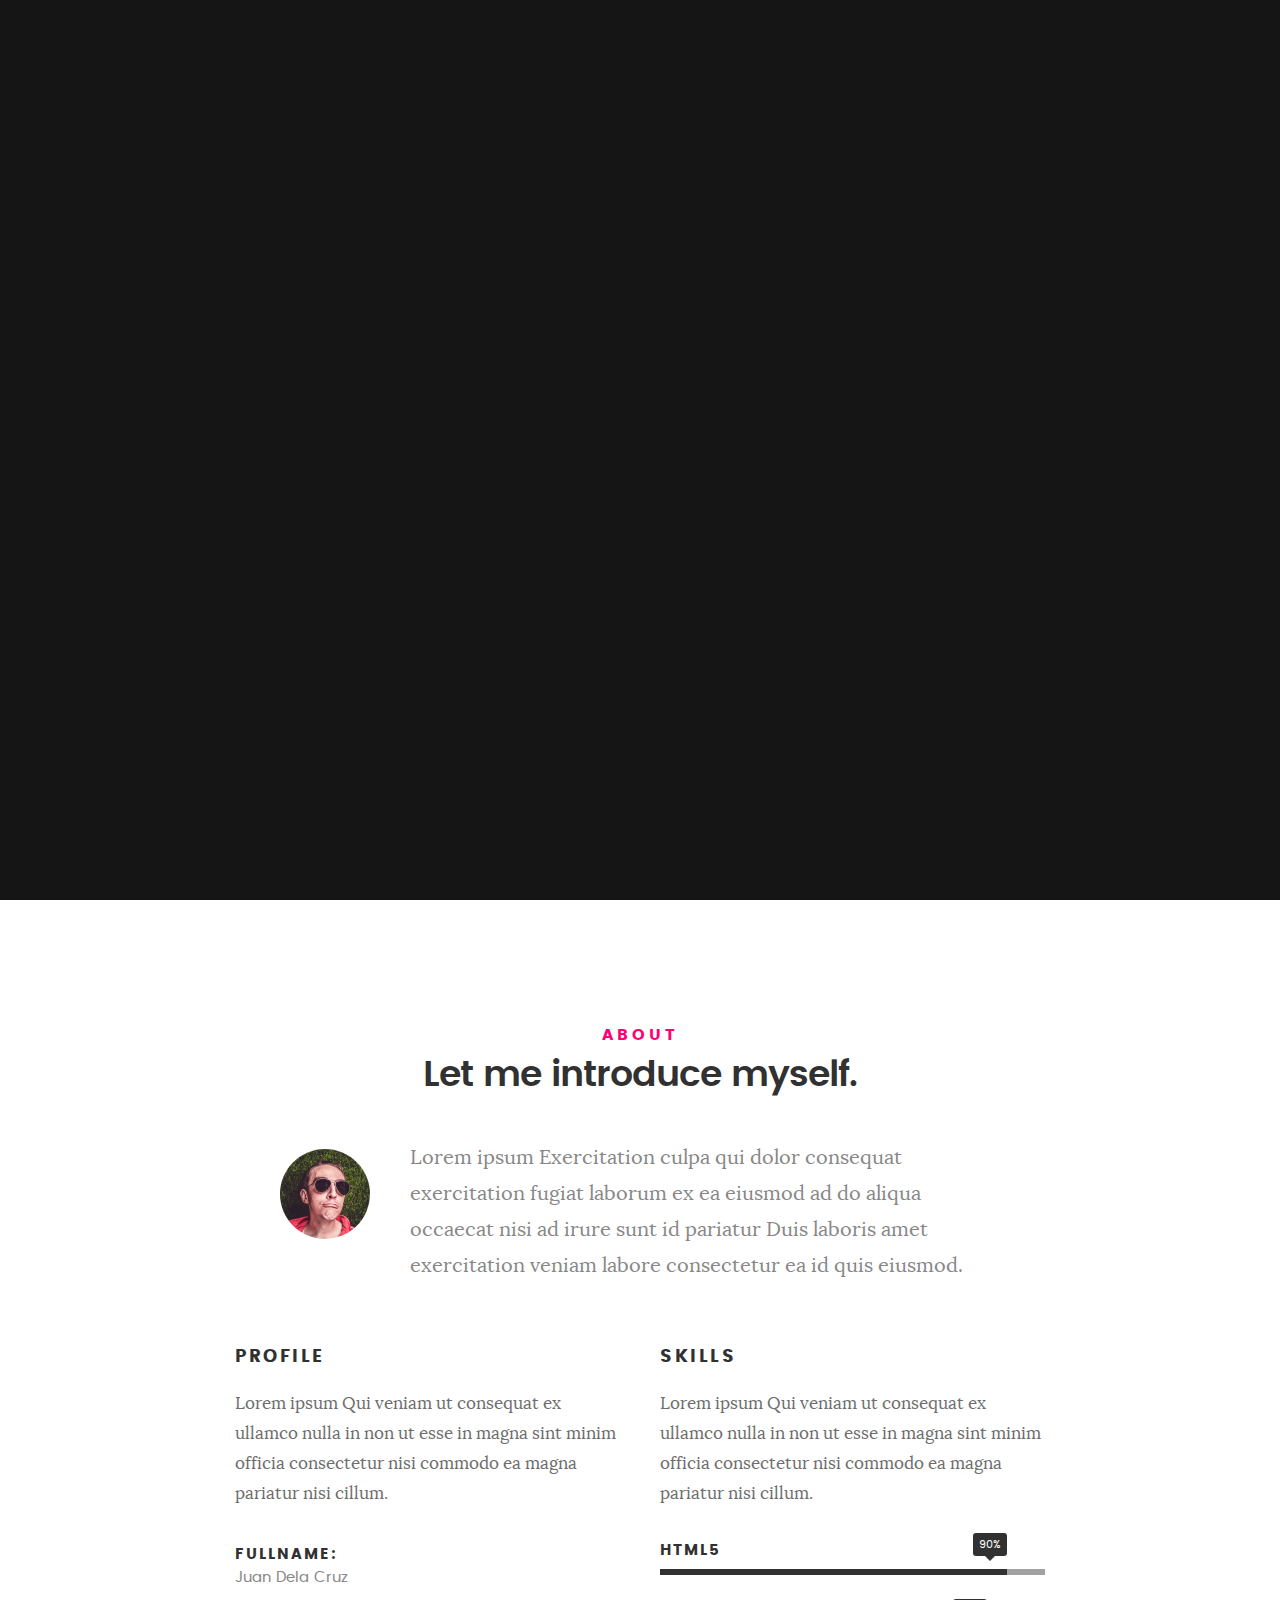
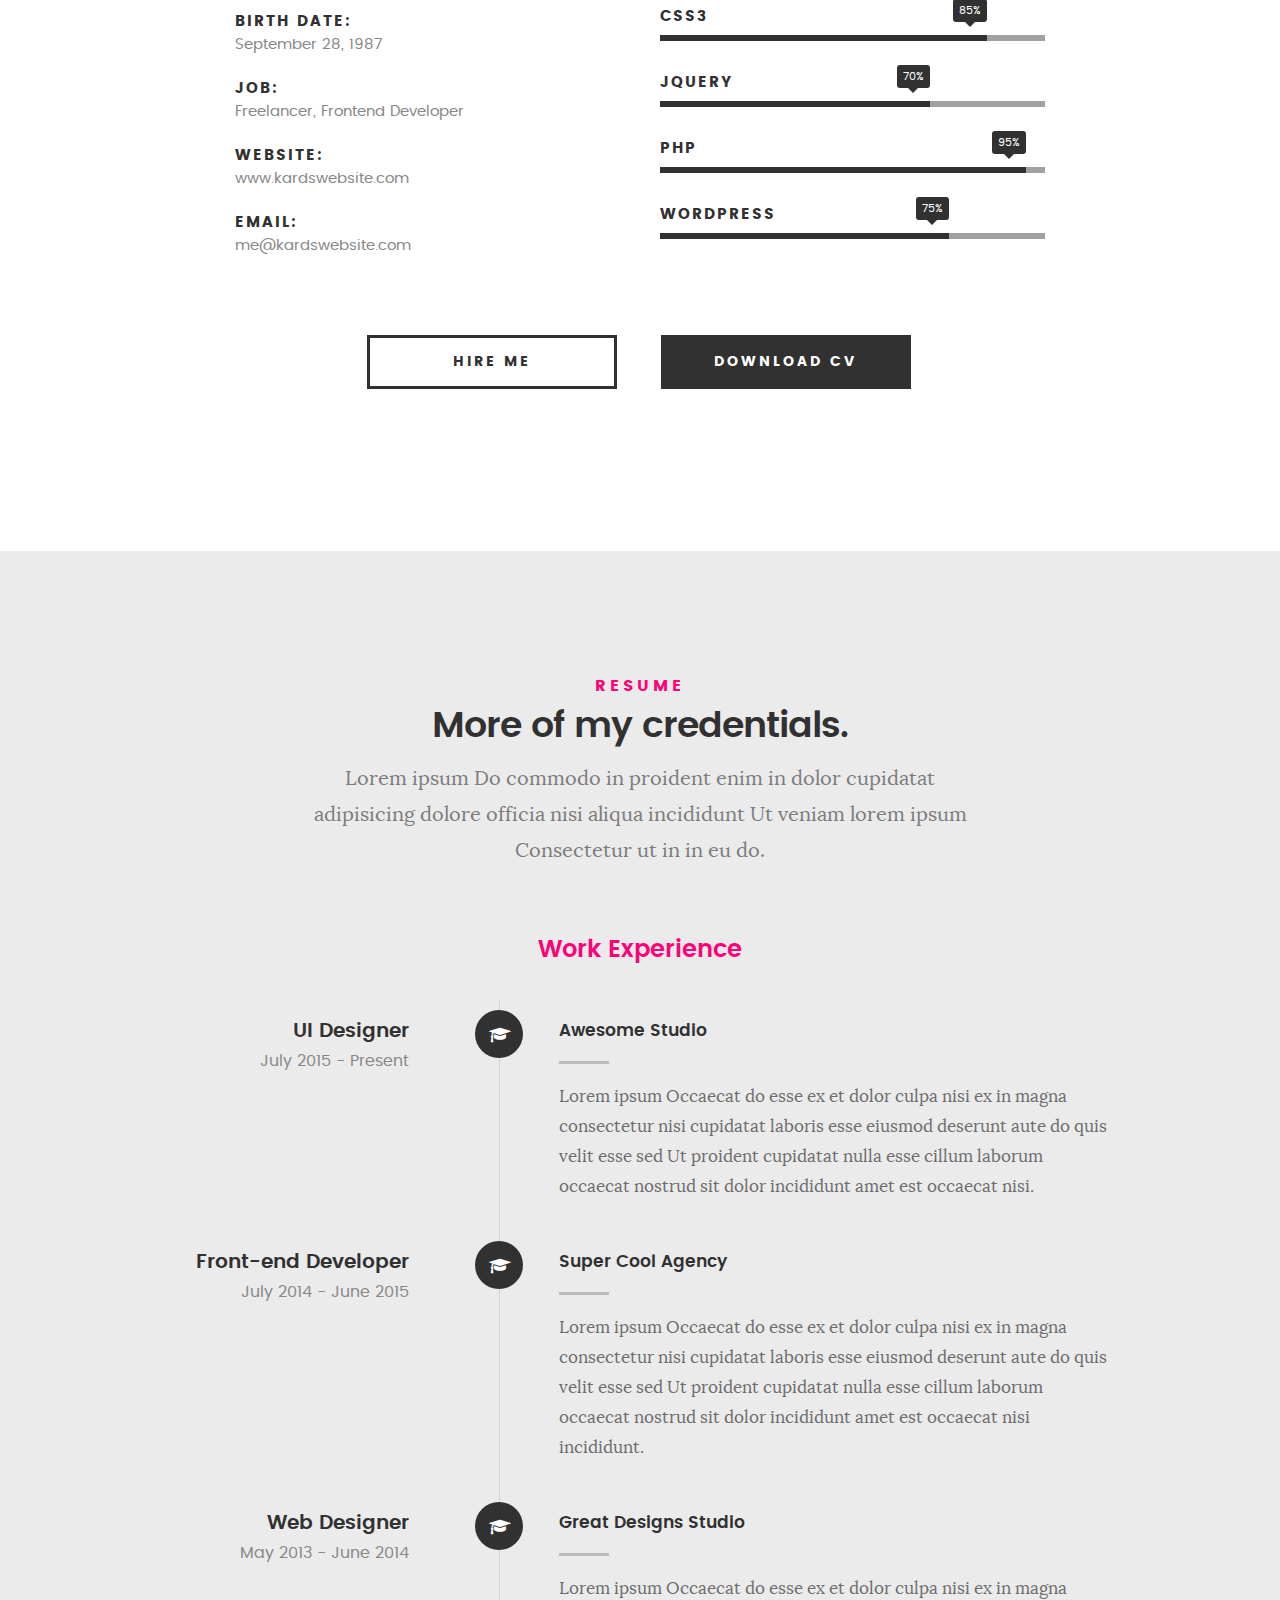
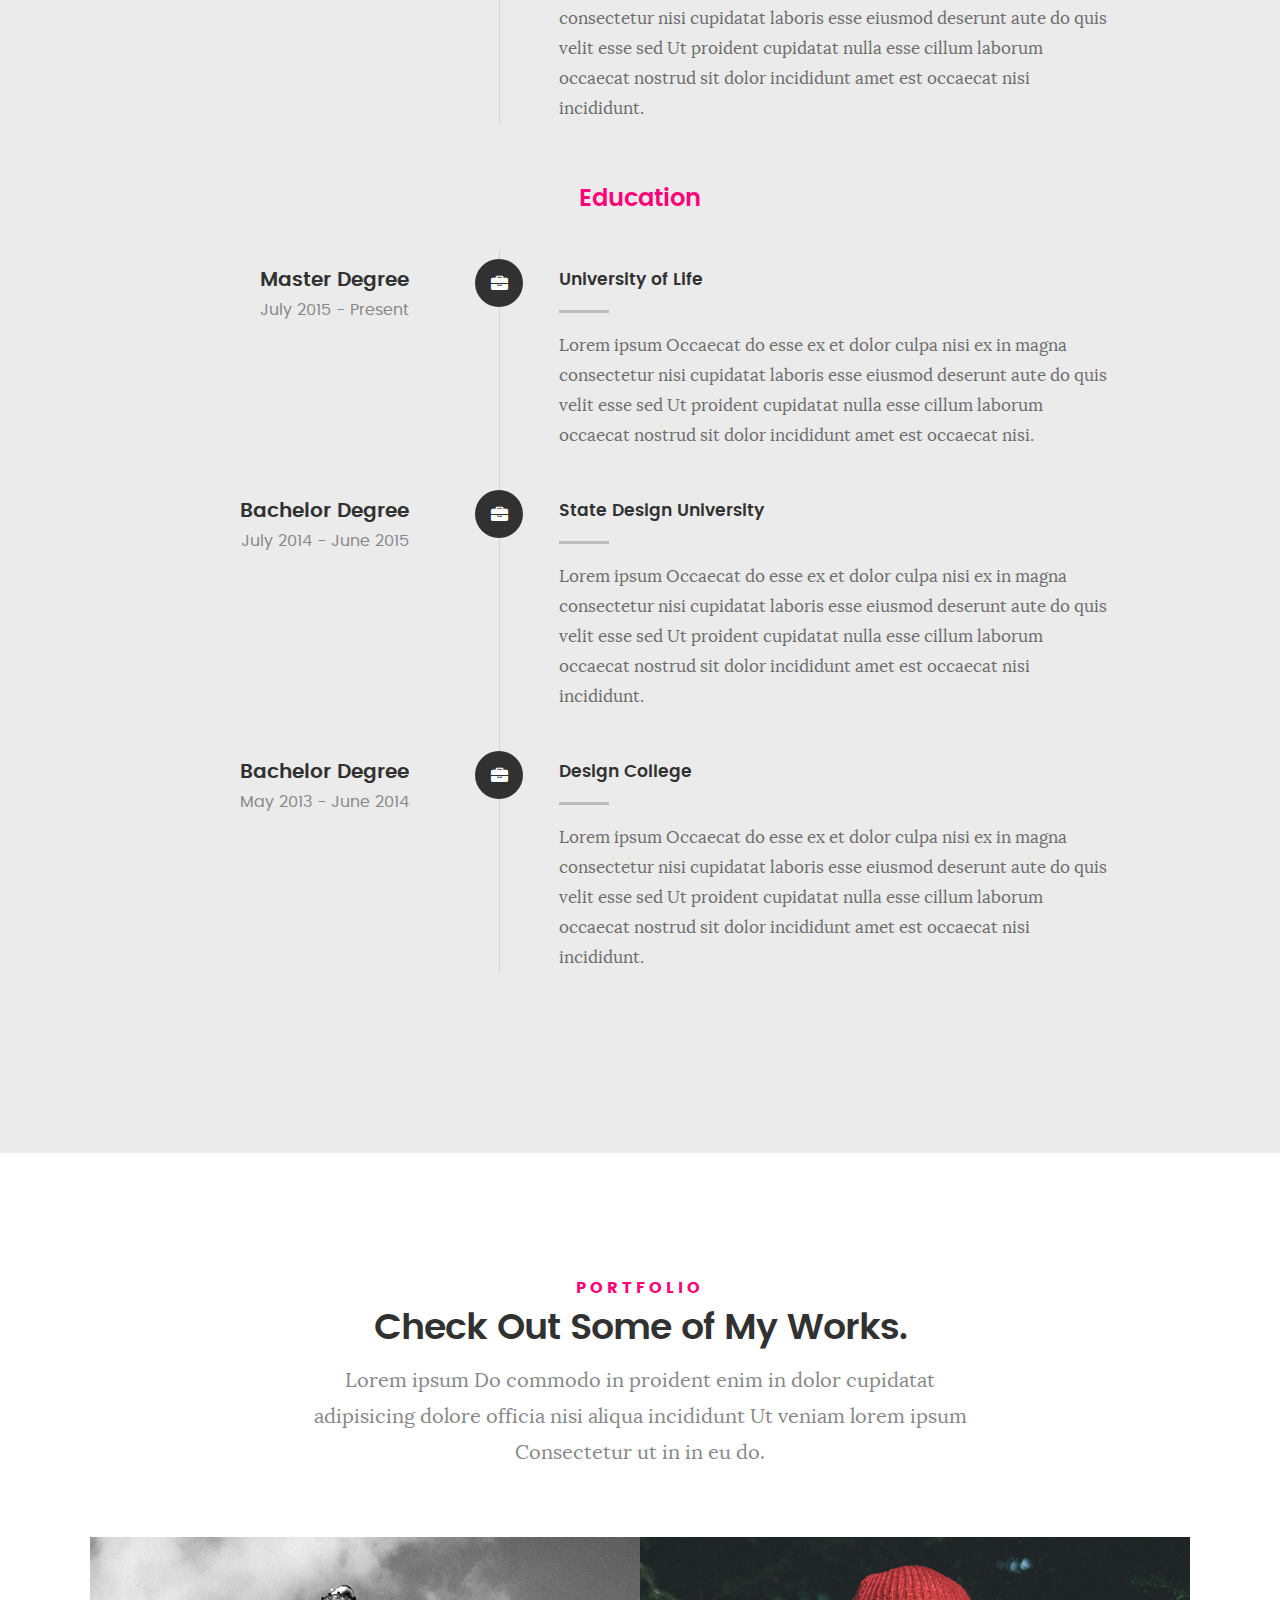
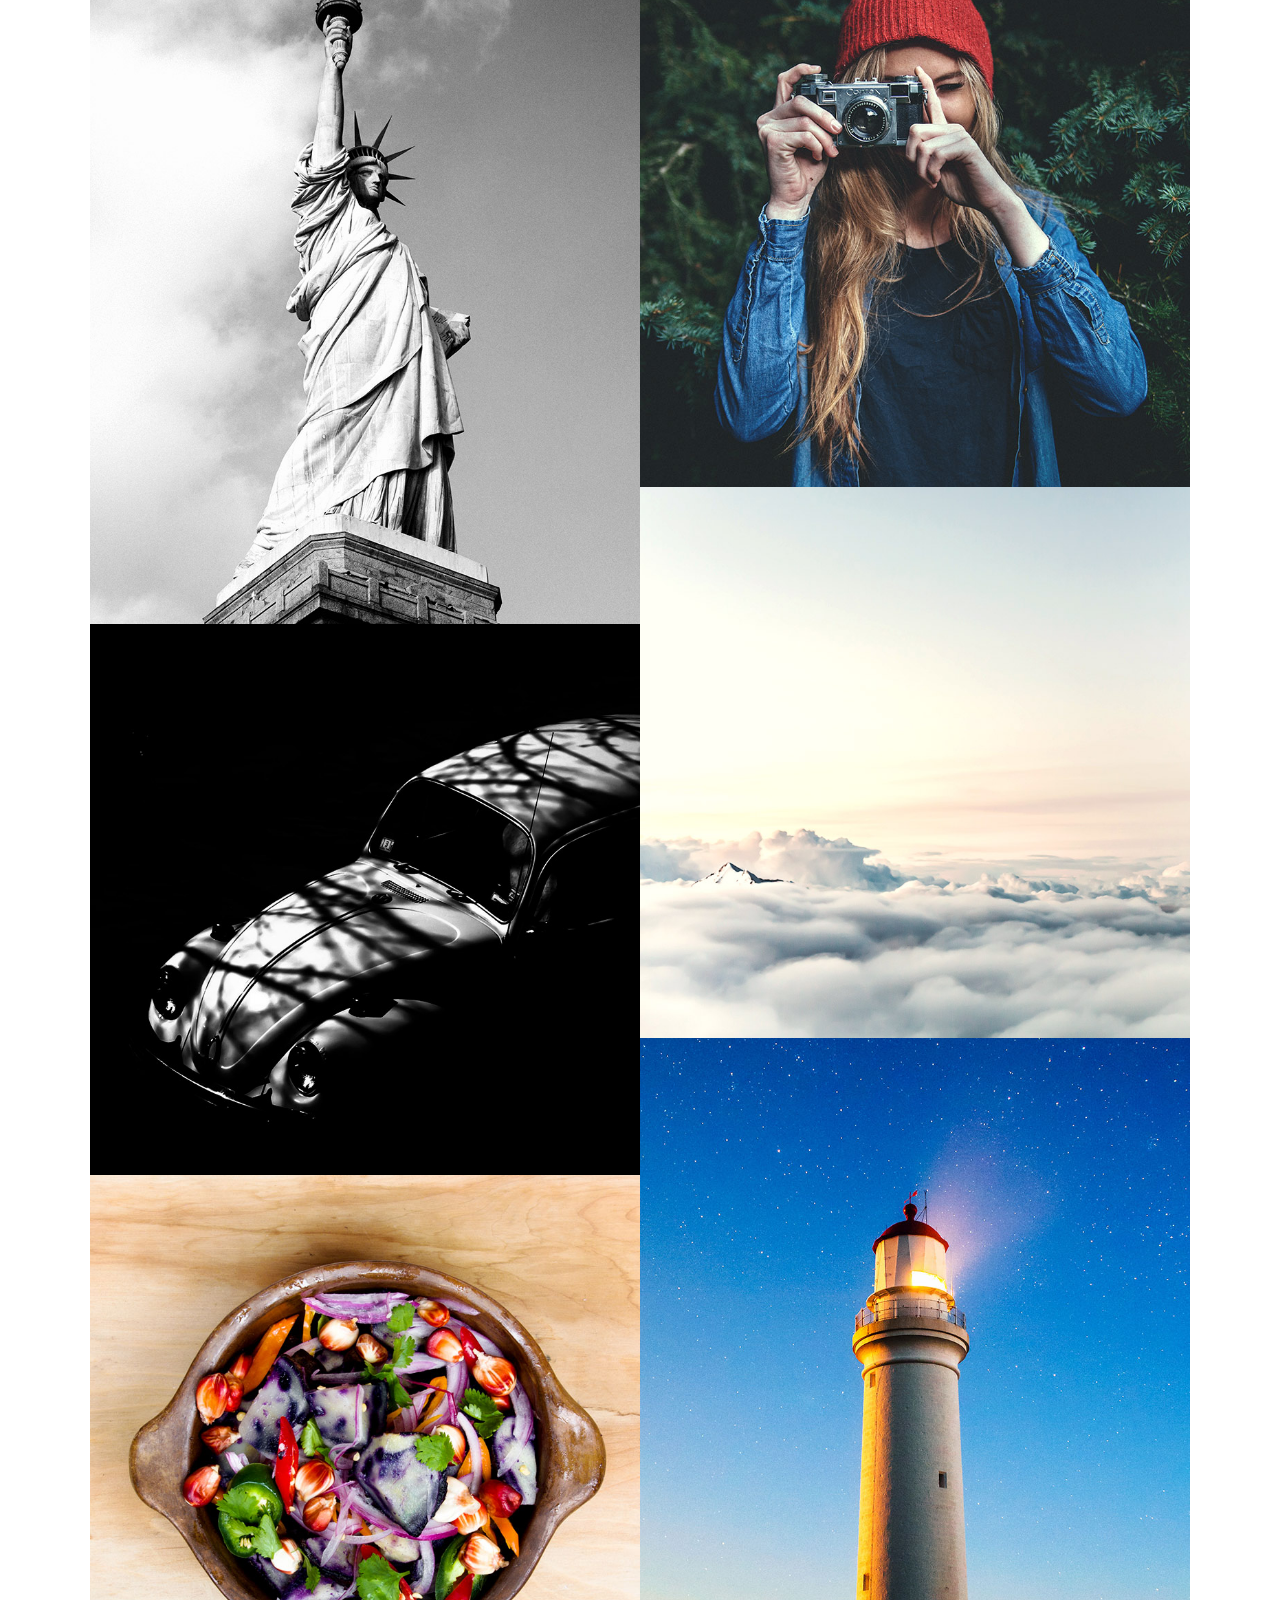
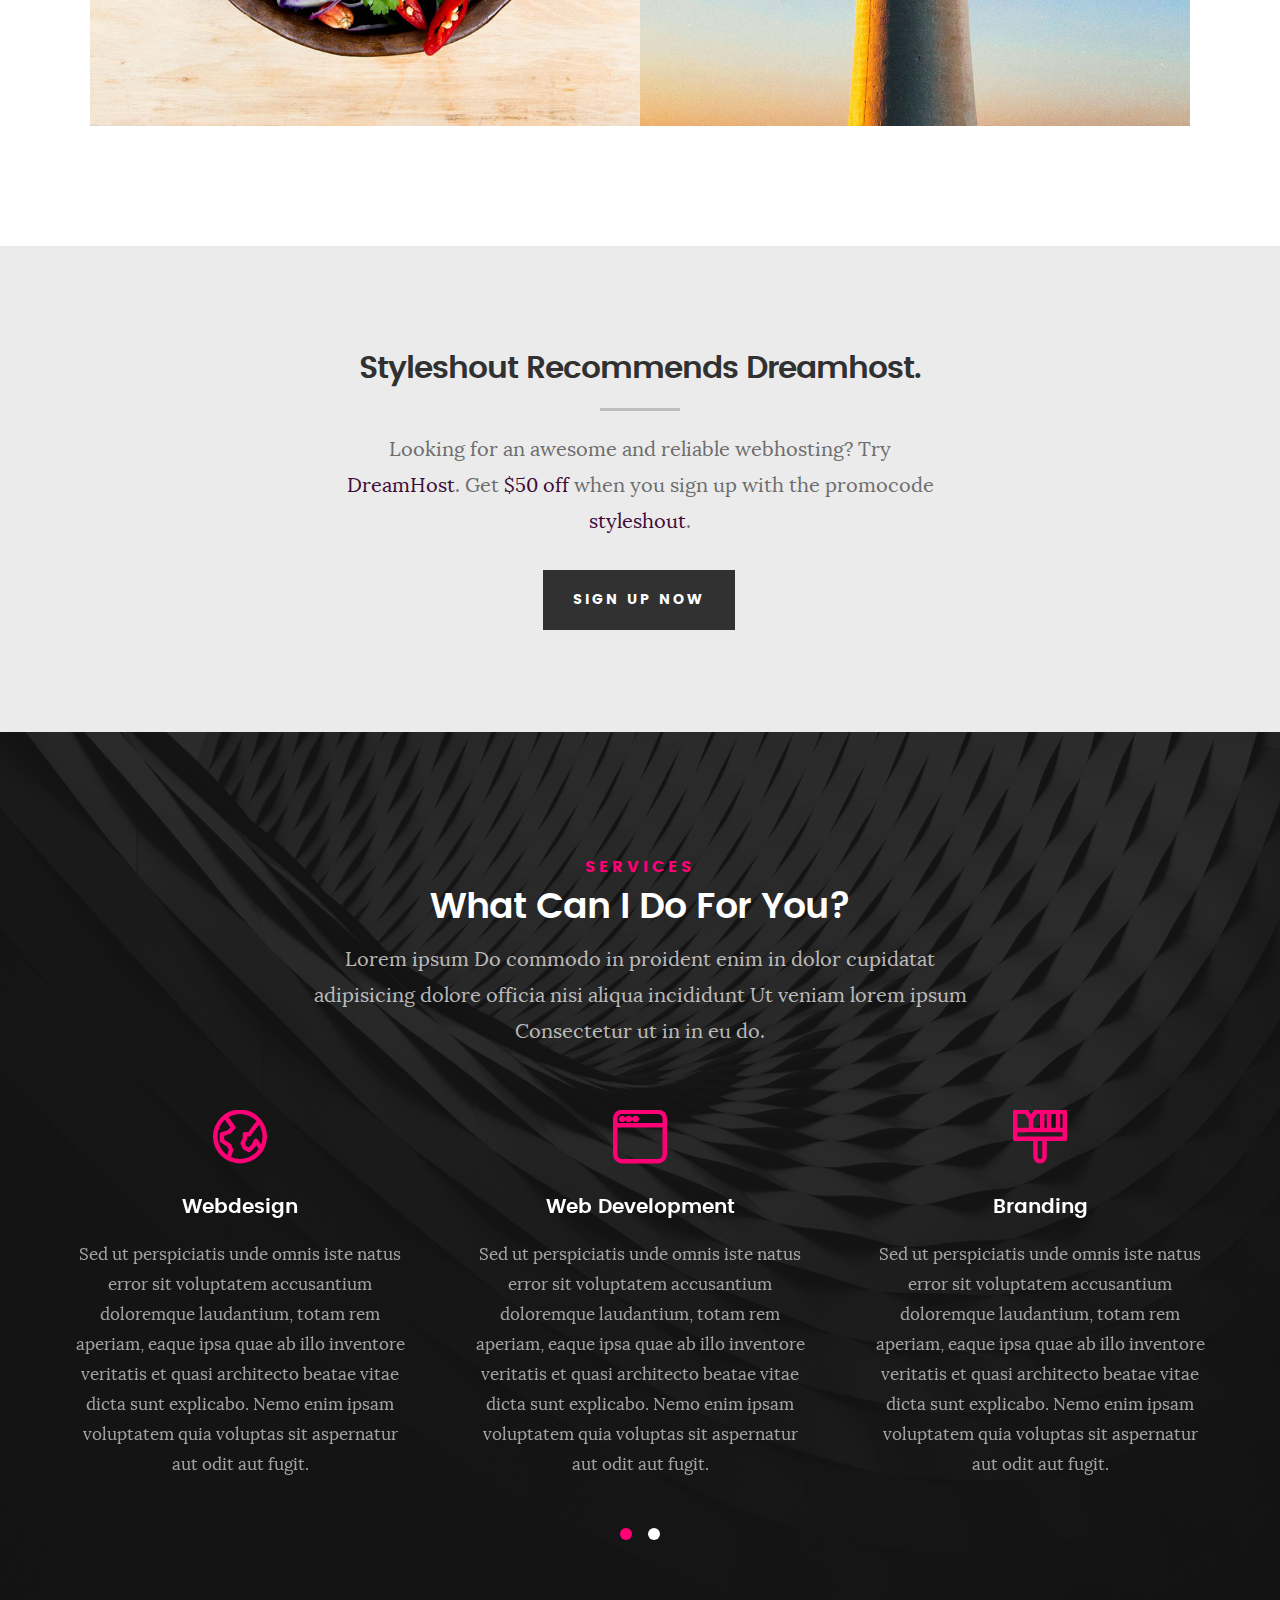
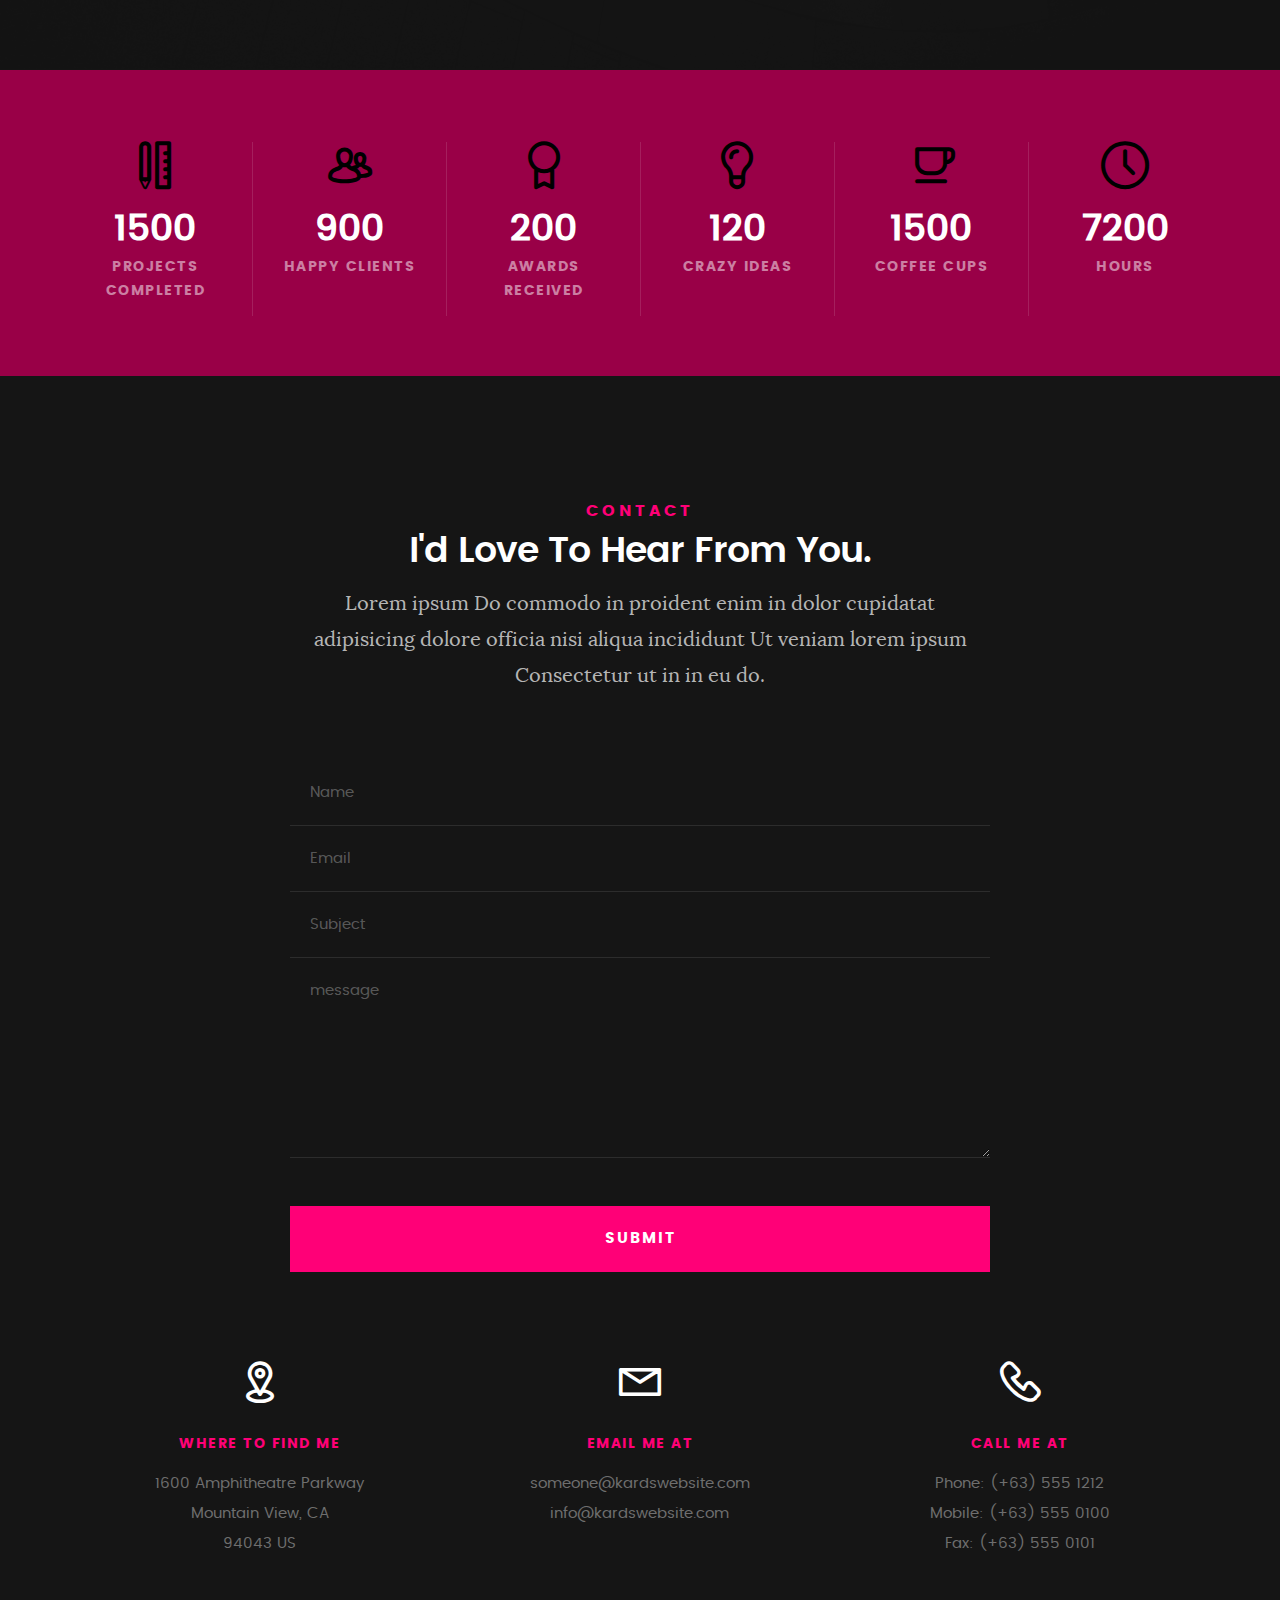
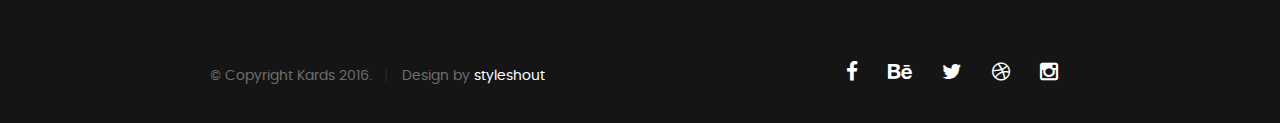
==== index.html @ da43c017 "Initial commit" ====
<!DOCTYPE html>
<!--[if IE 8 ]><html class="no-js oldie ie8" lang="en"> <![endif]-->
<!--[if IE 9 ]><html class="no-js oldie ie9" lang="en"> <![endif]-->
<!--[if (gte IE 9)|!(IE)]><!--><html class="no-js" lang="en"> <!--<![endif]-->
<head>

   <!--- basic page needs
   ================================================== -->
   <meta charset="utf-8">
	<title>Kards</title>
	<meta name="description" content="">  
	<meta name="author" content="">

   <!-- mobile specific metas
   ================================================== -->
	<meta name="viewport" content="width=device-width, initial-scale=1, maximum-scale=1">

 	<!-- CSS
   ================================================== -->
   <link rel="stylesheet" href="css/base.css">  
   <link rel="stylesheet" href="css/main.css">
   <link rel="stylesheet" href="css/vendor.css">     

   <!-- script
   ================================================== -->   
	<script src="js/modernizr.js"></script>
	<script src="js/pace.min.js"></script>

   <!-- favicons
	================================================== -->
	<link rel="icon" type="image/png" href="favicon.png">

</head>

<body id="top">

	<!-- header 
   ================================================== -->
   <header>   	
   	<div class="row">

   		<div class="top-bar">
   			<a class="menu-toggle" href="#"><span>Menu</span></a>

	   		<div class="logo">
		         <a href="index.html">KARDS</a>
		      </div>		      

		   	<nav id="main-nav-wrap">
					<ul class="main-navigation">
						<li class="current"><a class="smoothscroll"  href="#intro" title="">Home</a></li>
						<li><a class="smoothscroll"  href="#about" title="">About</a></li>
						<li><a class="smoothscroll"  href="#resume" title="">Resume</a></li>
						<li><a class="smoothscroll"  href="#portfolio" title="">Portfolio</a></li>
						<li><a class="smoothscroll"  href="#services" title="">Services</a></li>					
						<li><a class="smoothscroll"  href="#contact" title="">Contact</a></li>	
						<li><a href="styles.html" title="">Style Demo</a></li>				
					</ul>
				</nav>    		
   		</div> <!-- /top-bar --> 
   		
   	</div> <!-- /row --> 		
   </header> <!-- /header -->

	<!-- intro section
   ================================================== -->
   <section id="intro">   

   	<div class="intro-overlay"></div>	

   	<div class="intro-content">
   		<div class="row">

   			<div class="col-twelve">

	   			<h5>Hello, World.</h5>
	   			<h1>I'm Juan Dela Cruz.</h1>

	   			<p class="intro-position">
	   				<span>Front-end Developer</span>
	   				<span>UI/UX Designer</span> 
	   			</p>

	   			<a class="button stroke smoothscroll" href="#about" title="">More About Me</a>

	   		</div>  
   			
   		</div>   		 		
   	</div> <!-- /intro-content --> 

   	<ul class="intro-social">        
         <li><a href="#"><i class="fa fa-facebook"></i></a></li>
         <li><a href="#"><i class="fa fa-behance"></i></a></li>
         <li><a href="#"><i class="fa fa-twitter"></i></a></li>
         <li><a href="#"><i class="fa fa-dribbble"></i></a></li>
         <li><a href="#"><i class="fa fa-instagram"></i></a></li>
      </ul> <!-- /intro-social -->      	

   </section> <!-- /intro -->


   <!-- about section
   ================================================== -->
   <section id="about">  

   	<div class="row section-intro">
   		<div class="col-twelve">

   			<h5>About</h5>
   			<h1>Let me introduce myself.</h1>

   			<div class="intro-info">

   				<img src="images/profile-pic.jpg" alt="Profile Picture">

   				<p class="lead">Lorem ipsum Exercitation culpa qui dolor consequat exercitation fugiat laborum ex ea eiusmod ad do aliqua occaecat nisi ad irure sunt id pariatur Duis laboris amet exercitation veniam labore consectetur ea id quis eiusmod.</p>
   			</div>   			

   		</div>   		
   	</div> <!-- /section-intro -->

   	<div class="row about-content">

   		<div class="col-six tab-full">

   			<h3>Profile</h3>
   			<p>Lorem ipsum Qui veniam ut consequat ex ullamco nulla in non ut esse in magna sint minim officia consectetur nisi commodo ea magna pariatur nisi cillum.</p>

   			<ul class="info-list">
   				<li>
   					<strong>Fullname:</strong>
   					<span>Juan Dela Cruz</span>
   				</li>
   				<li>
   					<strong>Birth Date:</strong>
   					<span>September 28, 1987</span>
   				</li>
   				<li>
   					<strong>Job:</strong>
   					<span>Freelancer, Frontend Developer</span>
   				</li>
   				<li>
   					<strong>Website:</strong>
   					<span>www.kardswebsite.com</span>
   				</li>
   				<li>
   					<strong>Email:</strong>
   					<span>me@kardswebsite.com</span>
   				</li>

   			</ul> <!-- /info-list -->

   		</div>

   		<div class="col-six tab-full">

   			<h3>Skills</h3>
   			<p>Lorem ipsum Qui veniam ut consequat ex ullamco nulla in non ut esse in magna sint minim officia consectetur nisi commodo ea magna pariatur nisi cillum.</p>

				<ul class="skill-bars">
				   <li>
				   	<div class="progress percent90"><span>90%</span></div>
				   	<strong>HTML5</strong>
				   </li>
				   <li>
				   	<div class="progress percent85"><span>85%</span></div>
				   	<strong>CSS3</strong>
				   </li>
				   <li>
				   	<div class="progress percent70"><span>70%</span></div>
				   	<strong>JQuery</strong>
				   </li>
				   <li>
				   	<div class="progress percent95"><span>95%</span></div>
				   	<strong>PHP</strong>
				   </li>
				   <li>

				   	<div class="progress percent75"><span>75%</span></div>
				   	<strong>Wordpress</strong>
				   </li>
      
				</ul> <!-- /skill-bars -->		

   		</div>

   	</div>

   	<div class="row button-section">
   		<div class="col-twelve">
   			<a href="#contact" title="Hire Me" class="button stroke smoothscroll">Hire Me</a>
   			<a href="#" title="Download CV" class="button button-primary">Download CV</a>
   		</div>   		
   	</div>

   </section> <!-- /process-->    


   <!-- resume Section
   ================================================== -->
	<section id="resume" class="grey-section">

		<div class="row section-intro">
   		<div class="col-twelve">

   			<h5>Resume</h5>
   			<h1>More of my credentials.</h1>

   			<p class="lead">Lorem ipsum Do commodo in proident enim in dolor cupidatat adipisicing dolore officia nisi aliqua incididunt Ut veniam lorem ipsum Consectetur ut in in eu do.</p>

   		</div>   		
   	</div> <!-- /section-intro--> 

   	<div class="row resume-timeline">

   		<div class="col-twelve resume-header">

   			<h2>Work Experience</h2>

   		</div> <!-- /resume-header -->

   		<div class="col-twelve">

   			<div class="timeline-wrap">

   				<div class="timeline-block">

	   				<div class="timeline-ico">
	   					<i class="fa fa-graduation-cap"></i>
	   				</div>

	   				<div class="timeline-header">
	   					<h3>UI Designer</h3>
	   					<p>July 2015 - Present</p>
	   				</div>

	   				<div class="timeline-content">
	   					<h4>Awesome Studio</h4>
	   					<p>Lorem ipsum Occaecat do esse ex et dolor culpa nisi ex in magna consectetur nisi cupidatat laboris esse eiusmod deserunt aute do quis velit esse sed Ut proident cupidatat nulla esse cillum laborum occaecat nostrud sit dolor incididunt amet est occaecat nisi.</p>
	   				</div>

	   			</div> <!-- /timeline-block -->

	   			<div class="timeline-block">

	   				<div class="timeline-ico">
	   					<i class="fa fa-graduation-cap"></i>
	   				</div>

	   				<div class="timeline-header">
	   					<h3>Front-end Developer</h3>
	   					<p>July 2014 - June 2015</p>
	   				</div>

	   				<div class="timeline-content">
	   					<h4>Super Cool Agency</h4>
	   					<p>Lorem ipsum Occaecat do esse ex et dolor culpa nisi ex in magna consectetur nisi cupidatat laboris esse eiusmod deserunt aute do quis velit esse sed Ut proident cupidatat nulla esse cillum laborum occaecat nostrud sit dolor incididunt amet est occaecat nisi incididunt.</p>
	   				</div>

	   			</div> <!-- /timeline-block -->

	   			<div class="timeline-block">

	   				<div class="timeline-ico">
	   					<i class="fa fa-graduation-cap"></i>
	   				</div>

	   				<div class="timeline-header">
	   					<h3>Web Designer</h3>
	   					<p>May 2013 - June 2014</p>
	   				</div>

	   				<div class="timeline-content">
	   					<h4>Great Designs Studio</h4>
	   					<p>Lorem ipsum Occaecat do esse ex et dolor culpa nisi ex in magna consectetur nisi cupidatat laboris esse eiusmod deserunt aute do quis velit esse sed Ut proident cupidatat nulla esse cillum laborum occaecat nostrud sit dolor incididunt amet est occaecat nisi incididunt.</p>
	   				</div>

	   			</div> <!-- /timeline-block -->

   			</div> <!-- /timeline-wrap -->   			

   		</div> <!-- /col-twelve -->
   		
   	</div> <!-- /resume-timeline -->
   	
   	<div class="row resume-timeline">

   		<div class="col-twelve resume-header">

   			<h2>Education</h2>

   		</div> <!-- /resume-header -->

   		<div class="col-twelve">

   			<div class="timeline-wrap">

   				<div class="timeline-block">

	   				<div class="timeline-ico">
	   					<i class="fa fa-briefcase"></i>
	   				</div>

	   				<div class="timeline-header">
	   					<h3>Master Degree</h3>
	   					<p>July 2015 - Present</p>
	   				</div>

	   				<div class="timeline-content">
	   					<h4>University of Life</h4>
	   					<p>Lorem ipsum Occaecat do esse ex et dolor culpa nisi ex in magna consectetur nisi cupidatat laboris esse eiusmod deserunt aute do quis velit esse sed Ut proident cupidatat nulla esse cillum laborum occaecat nostrud sit dolor incididunt amet est occaecat nisi.</p>
	   				</div>

	   			</div> <!-- /timeline-block -->

	   			<div class="timeline-block">

	   				<div class="timeline-ico">
	   					<i class="fa fa-briefcase"></i>
	   				</div>

	   				<div class="timeline-header">
	   					<h3>Bachelor Degree</h3>
	   					<p>July 2014 - June 2015</p>
	   				</div>

	   				<div class="timeline-content">
	   					<h4>State Design University</h4>
	   					<p>Lorem ipsum Occaecat do esse ex et dolor culpa nisi ex in magna consectetur nisi cupidatat laboris esse eiusmod deserunt aute do quis velit esse sed Ut proident cupidatat nulla esse cillum laborum occaecat nostrud sit dolor incididunt amet est occaecat nisi incididunt.</p>
	   				</div>

	   			</div> <!-- /timeline-block -->

	   			<div class="timeline-block">

	   				<div class="timeline-ico">
	   					<i class="fa fa-briefcase"></i>
	   				</div>

	   				<div class="timeline-header">
	   					<h3>Bachelor Degree</h3>
	   					<p>May 2013 - June 2014</p>
	   				</div>

	   				<div class="timeline-content">
	   					<h4>Design College</h4>
	   					<p>Lorem ipsum Occaecat do esse ex et dolor culpa nisi ex in magna consectetur nisi cupidatat laboris esse eiusmod deserunt aute do quis velit esse sed Ut proident cupidatat nulla esse cillum laborum occaecat nostrud sit dolor incididunt amet est occaecat nisi incididunt.</p>
	   				</div>

	   			</div> <!-- /timeline-block -->

   			</div> <!-- /timeline-wrap -->   			

   		</div> <!-- /col-twelve -->
   		
   	</div> <!-- /resume-timeline -->
		
	</section> <!-- /features -->


	<!-- Portfolio Section
   ================================================== -->
	<section id="portfolio">

		<div class="row section-intro">
   		<div class="col-twelve">

   			<h5>Portfolio</h5>
   			<h1>Check Out Some of My Works.</h1>

   			<p class="lead">Lorem ipsum Do commodo in proident enim in dolor cupidatat adipisicing dolore officia nisi aliqua incididunt Ut veniam lorem ipsum Consectetur ut in in eu do.</p>

   		</div>   		
   	</div> <!-- /section-intro--> 

   	<div class="row portfolio-content">

   		<div class="col-twelve">

   			<!-- portfolio-wrapper -->
	         <div id="folio-wrapper" class="block-1-2 block-mob-full stack">

	         	<div class="bgrid folio-item">
	               <div class="item-wrap">
	               	<img src="images/portfolio/liberty.jpg" alt="Liberty">
	                  <a href="#modal-01" class="overlay">	                  	           
	                     <div class="folio-item-table">
	                     	<div class="folio-item-cell">
		     					       <h3 class="folio-title">Liberty</h3>	     					    
		     					    	 <span class="folio-types">
		     					       	  Graphic Design
		     					       </span>
		     					   </div>	                      	
	                     </div>                    
	                  </a>
	               </div>	               
	        		</div> <!-- /folio-item -->

	        		<div class="bgrid folio-item">
	               <div class="item-wrap">
	               	<img src="images/portfolio/shutterbug.jpg" alt="Shutterbug">
	               	<a href="#modal-02" class="overlay">              		                  
	                     <div class="folio-item-table">
	                     	<div class="folio-item-cell">
	                     		<h3 class="folio-title">Shutterbug</h3>	     					    
		     					    	<span class="folio-types">
		     					       	  Web Design
		     					      </span>		     		
		     					   </div> 	                      	
	                     </div>                    
	                  </a>
	               </div>
	        		</div> <!-- /folio-item -->

	            <div class="bgrid folio-item">
	               <div class="item-wrap">
	               	<img src="images/portfolio/clouds.jpg"alt="Clouds">
	                  <a href="#modal-03" class="overlay">             		                  
	                     <div class="folio-item-table">
	                     	<div class="folio-item-cell">
	                     		<h3 class="folio-title">Clouds</h3>	     					    
		     					    	<span class="folio-types">
		     					       	  Web Design
		     					      </span>		     		
		     					   </div> 	                      	
	                     </div>                    
	                  </a>
	               </div>
	        		</div> <!-- /folio-item -->

	            <div class="bgrid folio-item">
	               <div class="item-wrap">
	               	<img src="images/portfolio/beetle.jpg" alt="Beetle">
	                  <a href="#modal-04" class="overlay">                  	                 
	                     <div class="folio-item-table">
	                     	<div class="folio-item-cell">
	                     		<h3 class="folio-title">Beetle</h3>	     					    
		     					    	<span class="folio-types">
		     					       	  Branding
		     					      </span>		     		
		     					   </div>  	                      	
	                     </div>                    
	                  </a>
	               </div>
	        		</div> <!-- /folio-item -->     

	        		<div class="bgrid folio-item">
	               <div class="item-wrap">
	               	<img src="images/portfolio/lighthouse.jpg" alt="Lighthouse">
	                  <a href="#modal-05" class="overlay">             		                  
	                     <div class="folio-item-table">
	                     	<div class="folio-item-cell">
	                     		<h3 class="folio-title">Lighthouse</h3>	     					    
		     					    	<span class="folio-types">
		     					       	  Web Development
		     					      </span>		     		
		     					   </div> 	                      	
	                     </div>                    
	                  </a>
	               </div>
	        		</div> <!-- /folio-item -->

	            <div class="bgrid folio-item">
	               <div class="item-wrap">
	               	<img src="images/portfolio/salad.jpg" alt="Salad">
	                  <a href="#modal-06" class="overlay">
	                     <div class="folio-item-table">
	                     	<div class="folio-item-cell">
	                     		<h3 class="folio-title">Salad</h3>	     					    
		     					    	<span class="folio-types">
		     					       	  Branding
		     					      </span>		     		
		     					   </div>	                      	
	                     </div>                    
	                  </a>
	               </div>
	        		</div> <!-- /folio-item -->   

	            <!-- modal popups - begin
	            ============================================================= -->
	            <div id="modal-01" class="popup-modal slider mfp-hide">	

				     	<div class="media">
				     		<img src="images/portfolio/modals/m-liberty.jpg" alt="" />
				     	</div>      	

					   <div class="description-box">
					      <h4>Liberty</h4>		      
					      <p>Proin gravida nibh vel velit auctor aliquet. Aenean sollicitudin, lorem quis bibendum auctor, nisi elit consequat ipsum, nec sagittis sem nibh id elit.</p>

					      <div class="categories">Web Development</div>			               
					   </div>

			         <div class="link-box">
			            <a href="http://www.behance.net">Details</a>
					      <a href="#" class="popup-modal-dismiss">Close</a>
			         </div>		      

				   </div> <!-- /modal-01 -->

				   <div id="modal-02" class="popup-modal slider mfp-hide">	

				     	<div class="media">
				     		<img src="images/portfolio/modals/m-shutterbug.jpg" alt="" />
				     	</div>      	

					   <div class="description-box">
					      <h4>Shutterbug</h4>		      
					      <p>Proin gravida nibh vel velit auctor aliquet. Aenean sollicitudin, lorem quis bibendum auctor, nisi elit consequat ipsum, nec sagittis sem nibh id elit.</p>

					      <div class="categories">Web Design</div>			               
					   </div>

			         <div class="link-box">
			            <a href="http://www.behance.net">Details</a>
					      <a href="#" class="popup-modal-dismiss">Close</a>
			         </div>		      

				   </div> <!-- /modal-02 -->

				   <div id="modal-03" class="popup-modal slider mfp-hide">	

				     	<div class="media">
				     		<img src="images/portfolio/modals/m-clouds.jpg" alt="" />
				     	</div>      	

					   <div class="description-box">
					      <h4>Clouds</h4>		      
					      <p>Proin gravida nibh vel velit auctor aliquet. Aenean sollicitudin, lorem quis bibendum auctor, nisi elit consequat ipsum, nec sagittis sem nibh id elit.</p>

					      <div class="categories">Web Design</div>			               
					   </div>

			         <div class="link-box">
			            <a href="http://www.behance.net">Details</a>
					      <a href="#" class="popup-modal-dismiss">Close</a>
			         </div>		      

				   </div> <!-- /modal-03 -->

				   <div id="modal-04" class="popup-modal slider mfp-hide">	

				     	<div class="media">
				     		<img src="images/portfolio/modals/m-beetle.jpg" alt="" />
				     	</div>      	

					   <div class="description-box">
					      <h4>Beetle</h4>		      
					      <p>Proin gravida nibh vel velit auctor aliquet. Aenean sollicitudin, lorem quis bibendum auctor, nisi elit consequat ipsum, nec sagittis sem nibh id elit.</p>

					      <div class="categories">Branding</div>			               
					   </div>

			         <div class="link-box">
			            <a href="http://www.behance.net">Details</a>
					      <a href="#" class="popup-modal-dismiss">Close</a>
			         </div>		      

				   </div> <!-- /modal-04 -->

				   <div id="modal-05" class="popup-modal slider mfp-hide">	

				     	<div class="media">
				     		<img src="images/portfolio/modals/m-lighthouse.jpg" alt="" />
				     	</div>      	

					   <div class="description-box">
					      <h4>Lighthouse</h4>		      
					      <p>Proin gravida nibh vel velit auctor aliquet. Aenean sollicitudin, lorem quis bibendum auctor, nisi elit consequat ipsum, nec sagittis sem nibh id elit.</p>

					      <div class="categories">Web Development</div>			               
					   </div>

			         <div class="link-box">
			            <a href="http://www.behance.net">Details</a>
					      <a href="#" class="popup-modal-dismiss">Close</a>
			         </div>		      

				   </div> <!-- /modal-05 -->

				   <div id="modal-06" class="popup-modal slider mfp-hide">	

				     	<div class="media">
				     		<img src="images/portfolio/modals/m-salad.jpg" alt="" />
				     	</div>      	

					   <div class="description-box">
					      <h4>Salad</h4>		      
					      <p>Proin gravida nibh vel velit auctor aliquet. Aenean sollicitudin, lorem quis bibendum auctor, nisi elit consequat ipsum, nec sagittis sem nibh id elit.</p>

					      <div class="categories">Branding</div>			               
					   </div>

			         <div class="link-box">
			            <a href="http://www.behance.net">Details</a>
					      <a href="#" class="popup-modal-dismiss">Close</a>
			         </div>		      

				   </div> <!-- /modal-06 -->


				   <!-- modal popups - end
	            ============================================================= -->

	         </div> <!-- /portfolio-wrapper --> 

   		</div>  <!-- /twelve -->   

   	</div> <!-- /portfolio-content --> 
		
	</section> <!-- /portfolio --> 


	<!-- CTA Section
   ================================================== -->
	<section id="cta" class="grey-section">

   	<div class="row cta-content">

   		<div class="col-twelve section-ads">  

	     		<h2 class="h01"><a href="http://www.dreamhost.com/r.cgi?287326|STYLESHOUT">Styleshout Recommends Dreamhost.</a></h2>

		      <p class="lead">
		      Looking for an awesome and reliable webhosting? Try <a href="http://www.dreamhost.com/r.cgi?287326|STYLESHOUT"><span>DreamHost</span></a>.
				Get <span>$50 off</span> when you sign up with the promocode <span>styleshout</span>. 
				<!-- Simply type	the promocode in the box labeled “Promo Code” when placing your order. -->	
				</p>

				<div class="action">
			      <a class="button button-primary large" href="http://www.dreamhost.com/r.cgi?287326|STYLESHOUT">Sign Up Now</a>
		      </div>		     	

   		</div>

   	</div> <!-- /cta-content -->

   </section> <!-- /cta --> 

	
	<!-- services Section
   ================================================== -->
	<section id="services">

		<div class="overlay"></div>

		<div class="row section-intro">
   		<div class="col-twelve">

   			<h5>Services</h5>
   			<h1>What Can I Do For You?</h1>

   			<p class="lead">Lorem ipsum Do commodo in proident enim in dolor cupidatat adipisicing dolore officia nisi aliqua incididunt Ut veniam lorem ipsum Consectetur ut in in eu do.</p>

   		</div>   		
   	</div> <!-- /section-intro -->

   	<div class="row services-content">

   		<div id="owl-slider" class="owl-carousel services-list">

	      	<div class="service">	

	      		<span class="icon"><i class="icon-earth"></i></span>            

	            <div class="service-content">	

	            	 <h3>Webdesign</h3>

		            <p class="desc">Sed ut perspiciatis unde omnis iste natus error sit voluptatem accusantium doloremque laudantium, totam rem aperiam, eaque ipsa quae ab illo inventore veritatis et quasi architecto beatae vitae dicta sunt explicabo. Nemo enim ipsam voluptatem quia voluptas sit aspernatur aut odit aut fugit.
	         		</p>
	         		
	         	</div> 	         	 

				</div> <!-- /service -->

				<div class="service">	

					<span class="icon"><i class="icon-window"></i></span>                          

	            <div class="service-content">	

	            	<h3>Web Development</h3>  

		            <p class="desc">Sed ut perspiciatis unde omnis iste natus error sit voluptatem accusantium doloremque laudantium, totam rem aperiam, eaque ipsa quae ab illo inventore veritatis et quasi architecto beatae vitae dicta sunt explicabo. Nemo enim ipsam voluptatem quia voluptas sit aspernatur aut odit aut fugit.
	         		</p>

	            </div>	                          

			   </div> <!-- /service -->

			   <div class="service">

			   	<span class="icon"><i class="icon-paint-brush"></i></span>		            

	            <div class="service-content">

	            	<h3>Branding</h3>

		            <p class="desc">Sed ut perspiciatis unde omnis iste natus error sit voluptatem accusantium doloremque laudantium, totam rem aperiam, eaque ipsa quae ab illo inventore veritatis et quasi architecto beatae vitae dicta sunt explicabo. Nemo enim ipsam voluptatem quia voluptas sit aspernatur aut odit aut fugit.
	        			</p> 

	            </div> 	            	               

			   </div> <!-- /service -->

				<div class="service">

					<span class="icon"><i class="icon-toggles"></i></span>	              

	            <div class="service-content">

	            	<h3>UI/UX Design</h3>

		            <p class="desc">Sed ut perspiciatis unde omnis iste natus error sit voluptatem accusantium doloremque laudantium, totam rem aperiam, eaque ipsa quae ab illo inventore veritatis et quasi architecto beatae vitae dicta sunt explicabo. Nemo enim ipsam voluptatem quia voluptas sit aspernatur aut odit aut fugit.
	         		</p> 
	         		
	            </div>                

				</div> <!-- /service -->

			   <div class="service">

			   	<span class="icon"><i class="icon-image"></i></span>	            

	            <div class="service-content">

	            	<h3>Graphics Design</h3>

		            <p class="desc">Sed ut perspiciatis unde omnis iste natus error sit voluptatem accusantium doloremque laudantium, totam rem aperiam, eaque ipsa quae ab illo inventore veritatis et quasi architecto beatae vitae dicta sunt explicabo. Nemo enim ipsam voluptatem quia voluptas sit aspernatur aut odit aut fugit.
	        			</p> 

	            </div>	               

			   </div> <!-- /service -->

			   <div class="service">

			   	<span class="icon"><i class="icon-chat"></i></span>	   	           

	            <div class="service-content">

	            	 <h3>Consultancy</h3>

		            <p class="desc">Sed ut perspiciatis unde omnis iste natus error sit voluptatem accusantium doloremque laudantium, totam rem aperiam, eaque ipsa quae ab illo inventore veritatis et quasi architecto beatae vitae dicta sunt explicabo. Nemo enim ipsam voluptatem quia voluptas sit aspernatur aut odit aut fugit.
	        			</p> 
	        			
	            </div>	               

			   </div> <!-- /service -->

	      </div> <!-- /services-list -->
   		
   	</div> <!-- /services-content -->
		
	</section> <!-- /services -->	


	<!-- stats Section
   ================================================== -->
	<section id="stats" class="count-up">

		<div class="row">
			<div class="col-twelve">

				<div class="block-1-6 block-s-1-3 block-tab-1-2 block-mob-full stats-list">

					<div class="bgrid stat">

						<div class="icon-part">
							<i class="icon-pencil-ruler"></i>
						</div>

						<h3 class="stat-count">
							1500
						</h3>

						<h5 class="stat-title">
							Projects Completed
						</h5>

					</div> <!-- /stat -->					

					<div class="bgrid stat">

						<div class="icon-part">
							<i class="icon-users"></i>
						</div>

						<h3 class="stat-count">
							900
						</h3>

						<h5 class="stat-title">
							Happy Clients
						</h5>

					</div> <!-- /stat -->

					<div class="bgrid stat">

						<div class="icon-part">
							<i class="icon-badge"></i>
						</div>

						<h3 class="stat-count">
							200
						</h3>

						<h5 class="stat-title">
							Awards Received
						</h5>

					</div> <!-- /stat -->									

					<div class="bgrid stat">

						<div class="icon-part">
							<i class="icon-light-bulb"></i>
						</div>

						<h3 class="stat-count">
							120
						</h3>

						<h5 class="stat-title">
							Crazy Ideas
						</h5>

					</div> <!-- /stat -->

					<div class="bgrid stat">

						<div class="icon-part">
							<i class="icon-cup"></i>
						</div>

						<h3 class="stat-count">
							1500
						</h3>

						<h5 class="stat-title">
							Coffee Cups
						</h5>

					</div> <!-- /stat -->

					<div class="bgrid stat">

						<div class="icon-part">
							<i class="icon-clock"></i>
						</div>

						<h3 class="stat-count">
							7200
						</h3>

						<h5 class="stat-title">
							Hours
						</h5>

					</div> <!-- /stat -->

				</div> <!-- /stats-list -->

			</div> <!-- /twelve -->
		</div> <!-- /row -->

	</section> <!-- /stats -->

	
   <!-- contact
   ================================================== -->
	<section id="contact">

		<div class="row section-intro">
   		<div class="col-twelve">

   			<h5>Contact</h5>
   			<h1>I'd Love To Hear From You.</h1>

   			<p class="lead">Lorem ipsum Do commodo in proident enim in dolor cupidatat adipisicing dolore officia nisi aliqua incididunt Ut veniam lorem ipsum Consectetur ut in in eu do.</p>

   		</div> 
   	</div> <!-- /section-intro -->

   	<div class="row contact-form">

   		<div class="col-twelve">

            <!-- form -->
            <form name="contactForm" id="contactForm" method="post" action="">
      			<fieldset>

                  <div class="form-field">
 						   <input name="contactName" type="text" id="contactName" placeholder="Name" value="" minlength="2" required="">
                  </div>
                  <div class="form-field">
	      			   <input name="contactEmail" type="email" id="contactEmail" placeholder="Email" value="" required="">
	               </div>
                  <div class="form-field">
	     				   <input name="contactSubject" type="text" id="contactSubject" placeholder="Subject" value="">
	               </div>                       
                  <div class="form-field">
	                 	<textarea name="contactMessage" id="contactMessage" placeholder="message" rows="10" cols="50" required=""></textarea>
	               </div>                      
                 <div class="form-field">
                     <button class="submitform">Submit</button>
                     <div id="submit-loader">
                        <div class="text-loader">Sending...</div>                             
       				      <div class="s-loader">
								  	<div class="bounce1"></div>
								  	<div class="bounce2"></div>
								  	<div class="bounce3"></div>
								</div>
							</div>
                  </div>

      			</fieldset>
      		</form> <!-- Form End -->

            <!-- contact-warning -->
            <div id="message-warning">            	
            </div>            
            <!-- contact-success -->
      		<div id="message-success">
               <i class="fa fa-check"></i>Your message was sent, thank you!<br>
      		</div>

         </div> <!-- /col-twelve -->
   		
   	</div> <!-- /contact-form -->

   	<div class="row contact-info">

   		<div class="col-four tab-full">

   			<div class="icon">
   				<i class="icon-pin"></i>
   			</div>

   			<h5>Where to find me</h5>

   			<p>
            1600 Amphitheatre Parkway<br>
            Mountain View, CA<br>
            94043 US
            </p>

   		</div>

   		<div class="col-four tab-full collapse">

   			<div class="icon">
   				<i class="icon-mail"></i>
   			</div>

   			<h5>Email Me At</h5>

   			<p>someone@kardswebsite.com<br>
			   	info@kardswebsite.com			     
			   </p>

   		</div>

   		<div class="col-four tab-full">

   			<div class="icon">
   				<i class="icon-phone"></i>
   			</div>

   			<h5>Call Me At</h5>

   			<p>Phone: (+63) 555 1212<br>
			   	Mobile: (+63) 555 0100<br>
			     	Fax: (+63) 555 0101
			   </p>

   		</div>
   		
   	</div> <!-- /contact-info -->
		
	</section> <!-- /contact -->


   <!-- footer
   ================================================== -->

   <footer>
     	<div class="row">

     		<div class="col-six tab-full pull-right social">

     			<ul class="footer-social">        
			      <li><a href="#"><i class="fa fa-facebook"></i></a></li>
			      <li><a href="#"><i class="fa fa-behance"></i></a></li>
			      <li><a href="#"><i class="fa fa-twitter"></i></a></li>
			      <li><a href="#"><i class="fa fa-dribbble"></i></a></li>
			      <li><a href="#"><i class="fa fa-instagram"></i></a></li>
			   </ul> 
	      		
	      </div>

      	<div class="col-six tab-full">
	      	<div class="copyright">
		        	<span>© Copyright Kards 2016.</span> 
		        	<span>Design by <a href="http://www.styleshout.com/">styleshout</a></span>	         	
		         </div>		                  
	      	</div>

	      	<div id="go-top">
		         <a class="smoothscroll" title="Back to Top" href="#top"><i class="fa fa-long-arrow-up"></i></a>
		      </div>

      	</div> <!-- /row -->     	
   </footer>  

   <div id="preloader"> 
    	<div id="loader"></div>
   </div> 

   <!-- Java Script
   ================================================== --> 
   <script src="js/jquery-2.1.3.min.js"></script>
   <script src="js/plugins.js"></script>
   <script src="js/main.js"></script>

</body>

</html>
---- css/base.css ----
/**
 * =================================================================== 
 *
 *  Kards v1.0 Base Stylesheet
 *  url: styleshout.com
 *  03-01-2016
 *  ------------------------------------------------------------------
 *  TOC:
 *  01. reset
 *  02. basic/base setup styles
 *  03. grid
 *  04. MISC
 *
 * =================================================================== 
 */

/** 
 * ===================================================================
 * 01. reset - normalize.css v3.0.2 | MIT License | git.io/normalize
 *
 * ------------------------------------------------------------------- 
 */
html {
	font-family: sans-serif;
	-ms-text-size-adjust: 100%;
	-webkit-text-size-adjust: 100%;
}

body {
	margin: 0;
}

article,
aside,
details,
figcaption,
figure,
footer,
header,
hgroup,
main,
menu,
nav,
section,
summary {
	display: block;
}

audio,
canvas,
progress,
video {
	display: inline-block;
	vertical-align: baseline;
}

audio:not([controls]) {
	display: none;
	height: 0;
}

[hidden],
template {
	display: none;
}

a {
	background: transparent;
}

a:active,
a:hover {
	outline: 0;
}

abbr[title] {
	border-bottom: 1px dotted;
}

b,
strong {
	font-weight: bold;
}

dfn {
	font-style: italic;
}

h1 {
	font-size: 2em;
	margin: 0.67em 0;
}

mark {
	background: #ff0;
	color: #000;
}

small {
	font-size: 80%;
}

sub,
sup {
	font-size: 75%;
	line-height: 0;
	position: relative;
	vertical-align: baseline;
}

sup {
	top: -0.5em;
}

sub {
	bottom: -0.25em;
}

img {
	border: 0;
}

svg:not(:root) {
	overflow: hidden;
}

figure {
	margin: 1em 40px;
}

hr {
	-moz-box-sizing: content-box;
	box-sizing: content-box;
	height: 0;
}

pre {
	overflow: auto;
}

code,
kbd,
pre,
samp {
	font-family: monospace, monospace;
	font-size: 1em;
}

button,
input,
optgroup,
select,
textarea {
	color: inherit;
	font: inherit;
	margin: 0;
}

button {
	overflow: visible;
}

button,
select {
	text-transform: none;
}

button,
html input[type="button"],
input[type="reset"],
input[type="submit"] {
	-webkit-appearance: button;
	cursor: pointer;
}

button[disabled],
html input[disabled] {
	cursor: default;
}

button::-moz-focus-inner,
input::-moz-focus-inner {
	border: 0;
	padding: 0;
}

input {
	line-height: normal;
}

input[type="checkbox"],
input[type="radio"] {
	box-sizing: border-box;
	padding: 0;
}

input[type="number"]::-webkit-inner-spin-button,
input[type="number"]::-webkit-outer-spin-button {
	height: auto;
}

input[type="search"] {
	-webkit-appearance: textfield;
	-moz-box-sizing: content-box;
	-webkit-box-sizing: content-box;
	box-sizing: content-box;
}

input[type="search"]::-webkit-search-cancel-button,
input[type="search"]::-webkit-search-decoration {
	-webkit-appearance: none;
}

fieldset {
	border: 1px solid #c0c0c0;
	margin: 0 2px;
	padding: 0.35em 0.625em 0.75em;
}

legend {
	border: 0;
	padding: 0;
}

textarea {
	overflow: auto;
}

optgroup {
	font-weight: bold;
}

table {
	border-collapse: collapse;
	border-spacing: 0;
}

td,
th {
	padding: 0;
}

/** 
 * ===================================================================
 * 02. basic/base setup styles - (_basic.scss)
 *
 * ------------------------------------------------------------------- 
 */
html {
	font-size: 62.5%;
	box-sizing: border-box;
}

*,
*::before,
*::after {
	box-sizing: inherit;
}

body {
	font-weight: normal;
	line-height: 1;
	text-rendering: optimizeLegibility;
	word-wrap: break-word;
	-webkit-overflow-scrolling: touch;
	-webkit-text-size-adjust: none;
}

body,
input,
button {
	-moz-osx-font-smoothing: grayscale;
	-webkit-font-smoothing: antialiased;
}

/**
 * Media - (_basic.scss)
 * ------------------------------------------------------------------- 
 */
img,
video {
	max-width: 100%;
	height: auto;
}

/**
 * Typography resets - (_basic.scss)
 * ------------------------------------------------------------------- 
 */
div,
dl,
dt,
dd,
ul,
ol,
li,
h1,
h2,
h3,
h4,
h5,
h6,
pre,
form,
p,
blockquote,
th,
td {
	margin: 0;
	padding: 0;
}

h1,
h2,
h3,
h4,
h5,
h6 {
	-webkit-font-variant-ligatures: common-ligatures;
	-moz-font-variant-ligatures: common-ligatures;
	font-variant-ligatures: common-ligatures;
	text-rendering: optimizeLegibility;
}

em,
i {
	font-style: italic;
	line-height: inherit;
}

strong,
b {
	font-weight: bold;
	line-height: inherit;
}

small {
	font-size: 60%;
	line-height: inherit;
}

ol,
ul {
	list-style: none;
}

li {
	display: block;
}

/**
 * links - (_basic.scss)
 * ------------------------------------------------------------------- 
 */
a {
	text-decoration: none;
	line-height: inherit;
}

a img {
	border: none;
}

/**
 * inputs - (_basic.scss)
 * ------------------------------------------------------------------- 
 */
fieldset {
	margin: 0;
	padding: 0;
}

input[type="email"],
input[type="number"],
input[type="search"],
input[type="text"],
input[type="tel"],
input[type="url"],
input[type="password"],
textarea {
	-webkit-appearance: none;
	-moz-appearance: none;
	-ms-appearance: none;
	-o-appearance: none;
	appearance: none;
}

/** 
 * ===================================================================
 * 03. grid - (_grid.scss)
 *
 * ------------------------------------------------------------------- 
 */
.row {
	width: 94%;
	max-width: 1140px;
	margin: 0 auto;
}

.row:before,
.row:after {
	content: "";
	display: table;
}

.row:after {
	clear: both;
}

.row .row {
	width: auto;
	max-width: none;
	margin-left: -20px;
	margin-right: -20px;
}

[class*="col-"],
.bgrid {
	float: left;
}

[class*="col-"] + [class*="col-"].end {
	float: right;
}

[class*="col-"] {
	padding: 0 20px;
}

.col-one {
	width: 8.33333%;
}

.col-two,
.col-1-6 {
	width: 16.66667%;
}

.col-three,
.col-1-4 {
	width: 25%;
}

.col-four,
.col-1-3 {
	width: 33.33333%;
}

.col-five {
	width: 41.66667%;
}

.col-six,
.col-1-2 {
	width: 50%;
}

.col-seven {
	width: 58.33333%;
}

.col-eight,
.col-2-3 {
	width: 66.66667%;
}

.col-nine,
.col-3-4 {
	width: 75%;
}

.col-ten,
.col-5-6 {
	width: 83.33333%;
}

.col-eleven {
	width: 91.66667%;
}

.col-twelve,
.col-full {
	width: 100%;
}

/**
 * small screens - (_grid.scss)
 * --------------------------------------------------------------- 
 */
@media screen and (max-width:1024px) {
	.row .row {
		margin-left: -18px;
		margin-right: -18px;
	}

	[class*="col-"] {
		padding: 0 18px;
	}

}

/**
 * tablets - (_grid.scss)
 * --------------------------------------------------------------- 
 */
@media screen and (max-width:768px) {
	.row {
		width: auto;
		padding-left: 30px;
		padding-right: 30px;
	}

	.row .row {
		padding-left: 0;
		padding-right: 0;
		margin-left: -15px;
		margin-right: -15px;
	}

	[class*="col-"] {
		padding: 0 15px;
	}

	.tab-1-4 {
		width: 25%;
	}

	.tab-1-3 {
		width: 33.33333%;
	}

	.tab-1-2 {
		width: 50%;
	}

	.tab-2-3 {
		width: 66.66667%;
	}

	.tab-3-4 {
		width: 75%;
	}

	.tab-full {
		width: 100%;
	}

}

/**
 * large mobile devices - (_grid.scss)
 * --------------------------------------------------------------- 
 */
@media screen and (max-width:600px) {
	.row {
		padding-left: 25px;
		padding-right: 25px;
	}

	.row .row {
		margin-left: -10px;
		margin-right: -10px;
	}

	[class*="col-"] {
		padding: 0 10px;
	}

	.mob-1-4 {
		width: 25%;
	}

	.mob-1-2 {
		width: 50%;
	}

	.mob-3-4 {
		width: 75%;
	}

	.mob-full {
		width: 100%;
	}

}

/**
 * small mobile devices - (_grid.scss)
 * --------------------------------------------------------------- 
 */
@media screen and (max-width:400px) {
	.row .row {
		padding-left: 0;
		padding-right: 0;
		margin-left: 0;
		margin-right: 0;
	}

	[class*="col-"] {
		width: 100% !important;
		float: none !important;
		clear: both !important;
		margin-left: 0;
		margin-right: 0;
		padding: 0;
	}

	[class*="col-"] + [class*="col-"].end {
		float: none;
	}

}

/** 
 * ===================================================================
 * block grids - (_grid.scss)
 *
 * ------------------------------------------------------------------- 
 */
[class*="block-"]:before,
[class*="block-"]:after {
	content: "";
	display: table;
}

[class*="block-"]:after {
	clear: both;
}

.block-1-6 .bgrid {
	width: 16.66667%;
}

.block-1-4 .bgrid {
	width: 25%;
}

.block-1-3 .bgrid {
	width: 33.33333%;
}

.block-1-2 .bgrid {
	width: 50%;
}

/**
 * Clearing for block grid columns. Allow columns with 
 * different heights to align properly.
 */
.block-1-6 .bgrid:nth-child(6n+1),
.block-1-4 .bgrid:nth-child(4n+1),
.block-1-3 .bgrid:nth-child(3n+1),
.block-1-2 .bgrid:nth-child(2n+1) {
	clear: both;
}

/**
 * small screens - (_grid.scss)
 * --------------------------------------------------------------- 
 */
@media screen and (max-width:1024px) {
	.block-s-1-6 .bgrid {
		width: 16.66667%;
	}

	.block-s-1-4 .bgrid {
		width: 25%;
	}

	.block-s-1-3 .bgrid {
		width: 33.33333%;
	}

	.block-s-1-2 .bgrid {
		width: 50%;
	}

	.block-s-full .bgrid {
		width: 100%;
		clear: both;
	}

	[class*="block-s-"] .bgrid:nth-child(n) {
		clear: none;
	}

	.block-s-1-6 .bgrid:nth-child(6n+1),
	.block-s-1-4 .bgrid:nth-child(4n+1),
	.block-s-1-3 .bgrid:nth-child(3n+1),
	.block-s-1-2 .bgrid:nth-child(2n+1) {
		clear: both;
	}

}

/**
 * tablets - (_grid.scss)
 * --------------------------------------------------------------- 
 */
@media screen and (max-width:768px) {
	.block-tab-1-6 .bgrid {
		width: 16.66667%;
	}

	.block-tab-1-4 .bgrid {
		width: 25%;
	}

	.block-tab-1-3 .bgrid {
		width: 33.33333%;
	}

	.block-tab-1-2 .bgrid {
		width: 50%;
	}

	.block-tab-full .bgrid {
		width: 100%;
		clear: both;
	}

	[class*="block-tab-"] .bgrid:nth-child(n) {
		clear: none;
	}

	.block-tab-1-6 .bgrid:nth-child(6n+1),
	.block-tab-1-4 .bgrid:nth-child(4n+1),
	.block-tab-1-3 .bgrid:nth-child(3n+1),
	.block-tab-1-2 .bgrid:nth-child(2n+1) {
		clear: both;
	}

}

/**
 * large mobile devices - (_grid.scss)
 * --------------------------------------------------------------- 
 */
@media screen and (max-width:600px) {
	.block-mob-1-6 .bgrid {
		width: 16.66667%;
	}

	.block-mob-1-4 .bgrid {
		width: 25%;
	}

	.block-mob-1-3 .bgrid {
		width: 33.33333%;
	}

	.block-mob-1-2 .bgrid {
		width: 50%;
	}

	.block-mob-full .bgrid {
		width: 100%;
		clear: both;
	}

	[class*="block-mob-"] .bgrid:nth-child(n) {
		clear: none;
	}

	.block-mob-1-6 .bgrid:nth-child(6n+1),
	.block-mob-1-4 .bgrid:nth-child(4n+1),
	.block-mob-1-3 .bgrid:nth-child(3n+1),
	.block-mob-1-2 .bgrid:nth-child(2n+1) {
		clear: both;
	}

}

/**
 * stack on small mobile devices - (_grid.scss)
 * --------------------------------------------------------------- 
 */
@media screen and (max-width:400px) {
	.stack .bgrid {
		width: 100% !important;
		float: none !important;
		clear: both !important;
		margin-left: 0;
		margin-right: 0;
	}

}

/** 
 * ===================================================================
 * 04. MISC  - (_grid.scss)
 *
 * ------------------------------------------------------------------- 
 */

/**
 * Clearing - (http://nicolasgallagher.com/micro-clearfix-hack/
 */
.group:before,
.group:after {
	content: "";
	display: table;
}

.group:after {
	clear: both;
}

/**
 * Misc Helper Styles 
 */
.hide {
	display: none;
}

.invisible {
	visibility: hidden;
}

.antialiased {
	-webkit-font-smoothing: antialiased;
	-moz-osx-font-smoothing: grayscale;
}

.remove-bottom {
	margin-bottom: 0;
}

.half-bottom {
	margin-bottom: 1.5rem !important;
}

.add-bottom {
	margin-bottom: 3rem !important;
}

.no-border {
	border: none;
}

.full-width {
	width: 100%;
}

.text-center {
	text-align: center;
}

.text-left {
	text-align: left;
}

.text-right {
	text-align: right;
}

.pull-left {
	float: left;
}

.pull-right {
	float: right;
}

.align-center {
	margin-left: auto;
	margin-right: auto;
	text-align: center;
}

/*# sourceMappingURL=base.css.map */
---- css/main.css ----
/**
 * =================================================================== 
 *
 *  Kards v1.0 Main Stylesheet
 *  url: styleshout.com
 *  03-01-2016
 *  ------------------------------------------------------------------
 *  TOC:
 *  01. webfonts and iconfonts
 *  02. base style overrides
 *  03. typography & general theme styles
 *  04. preloader
 *  05. forms
 *  06. buttons 
 *  07. other components
 *  08. common styles
 *  09. header styles
 *  10. intro
 *  11. about
 *  12. resume
 *  13. portfolio
 *  14. call-to-action section
 *  15. services
 *  16. stats
 *  17. contact
 *  18. footer
 *
 * =================================================================== 
 */


/** 
 * ===================================================================
 * 01. webfonts and iconfonts - (_document-setup.scss)
 *
 * ------------------------------------------------------------------- 
 */
@import url("fonts.css");
@import url("font-awesome/css/font-awesome.min.css");
@import url("micons/micons.css");


/** 
 * ===================================================================
 * 02. base style overrides - (_document-setup.scss)
 *
 * ------------------------------------------------------------------- 
 */
html {
	font-size: 10px;
}

@media only screen and (max-width:1024px) {
	html {
		font-size: 9.411764705882353px;
	}
}
@media only screen and (max-width:768px) {
	html {
		font-size: 10px;
	}
}
@media only screen and (max-width:400px) {
	html {
		font-size: 9.411764705882353px;
	}
}

html, body {
	height: 100%;
}
body {
	background: #151515;
	font-family: "lora-regular", serif;
	font-size: 1.7rem;
	line-height: 3rem;
	color: #6e6e6e;
}

/**
 * links - (_document-setup.scss)
 * -------------------------------------------------------------------
 */
a, a:visited {
	color: #000000;
	-moz-transition: all 0.3s ease-in-out;
	-o-transition: all 0.3s ease-in-out;
	-webkit-transition: all 0.3s ease-in-out;
	-ms-transition: all 0.3s ease-in-out;
	transition: all 0.3s ease-in-out;
}
a:hover, a:focus, a:active {
	color: #FF0077;
	outline: 0;
}

/** 
 * ===================================================================
 * 03. typography & general theme styles - (_document-setup.scss)
 *
 * ------------------------------------------------------------------- 
 */
h1, h2, h3, h4, h5, h6, .h01, .h02, .h03, .h04, .h05, .h06 {
	font-family: "poppins-semibold", sans-serif;
	color: #313131;
	font-style: normal;
	text-rendering: optimizeLegibility;
	margin-bottom: 2.1rem;
}
h3, .h03, h4, .h04 {
	margin-bottom: 1.8rem;
}
h5, .h05, h6, .h06 {
	font-family: "poppins-bold";
	margin-bottom: 1.2rem;
}
h1, .h01 {
	font-size: 3.1rem;
	line-height: 1.355;
	letter-spacing: -.1rem;
}
@media only screen and (max-width:600px) {
	h1, .h01 {
		font-size: 2.6rem;
		letter-spacing: -.07rem;
	}
}
h2, .h02 {
	font-size: 2.4rem;
	line-height: 1.25;
}
h3, .h03 {
	font-size: 2rem;
	line-height: 1.5;
}
h4, .h04 {
	font-size: 1.7rem;
	line-height: 1.765;
}
h5, .h05 {
	font-size: 1.4rem;
	line-height: 1.714;
	text-transform: uppercase;
	letter-spacing: .15rem;
}
h6, .h06 {
	font-size: 1.3rem;
	line-height: 1.846;
	text-transform: uppercase;
	letter-spacing: .15rem;
}
p img {
	margin: 0;
}
p.lead {
	font-family: "lora-regular", serif;
	font-size: 2rem;
	line-height: 1.8;
	color: #888888;
}
@media only screen and (max-width:768px) {
	p.lead {
		font-size: 1.7rem;
	}
}
em, i, strong, b {
	font-size: 1.7rem;
	line-height: 3rem;
	font-style: normal;
	font-weight: normal;
}
em, i {
	font-family: "lora-italic", serif;
}
strong, b {
	font-family: "lora-bold", serif;
}
small {
	font-size: 1.2rem;
	line-height: inherit;
}
blockquote {
	margin: 3rem 0;
	padding-left: 4rem;
	position: relative;
}
blockquote:before {
	content: "\201C";
	font-size: 8rem;
	line-height: 0px;
	margin: 0;
	color: #313131;
	font-family: arial, sans-serif;
	position: absolute;
	top: 3rem;
	left: 0;
}
blockquote p {
	font-family: georgia, serif;
	font-style: italic;
	padding: 0;
	font-size: 1.9rem;
	line-height: 1.737;
}
blockquote cite {
	display: block;
	font-size: 1.3rem;
	font-style: normal;
	line-height: 1.616;
}
blockquote cite:before {
	content: "\2014 \0020";
}
blockquote cite a, blockquote cite a:visited {
	color: #888888;
	border: none;
}
abbr {
	font-family: "poppins-bold", serif;
	font-variant: small-caps;
	text-transform: lowercase;
	letter-spacing: .05rem;
	color: #888888;
}
var, kbd, samp, code, pre {
	font-family: Consolas, "Andale Mono", Courier, "Courier New", monospace;
}
pre {
	padding: 2.4rem 3rem 3rem;
	background: #F1F1F1;
}
code {
	font-size: 1.4rem;
	margin: 0 .2rem;
	padding: .3rem .6rem;
	white-space: nowrap;
	background: #F1F1F1;
	border: 1px solid #E1E1E1;
	border-radius: 3px;
}
pre > code {
	display: block;
	white-space: pre;
	line-height: 2;
	padding: 0;
	margin: 0;
}
pre.prettyprint > code {
	border: none;
}
del {
	text-decoration: line-through;
}
abbr[title], dfn[title] {
	border-bottom: 1px dotted;
	cursor: help;
}
mark {
	background: #FFF49B;
	color: #000;
}
hr {
	border: solid #d2d2d2;
	border-width: 1px 0 0;
	clear: both;
	margin: 2.4rem 0 1.5rem;
	height: 0;
}

/**
 * Lists - (_document-setup.scss)  
 * -------------------------------------------------------------------
 */
ol {
	list-style: decimal;
}
ul {
	list-style: disc;
}
li {
	display: list-item;
}
ol, ul {
	margin-left: 1.7rem;
}
ul li {
	padding-left: .4rem;
}
ul ul, ul ol, ol ol, ol ul {
	margin: .6rem 0 .6rem 1.7rem;
}
ul.disc li {
	display: list-item;
	list-style: none;
	padding: 0 0 0 .8rem;
	position: relative;
}
ul.disc li::before {
	content: "";
	display: inline-block;
	width: 8px;
	height: 8px;
	border-radius: 50%;
	background: #FF0077;
	position: absolute;
	left: -17px;
	top: 11px;
	vertical-align: middle;
}
dt {
	margin: 0;
	color: #FF0077;
}
dd {
	margin: 0 0 0 2rem;
}

/**
 * tables - (_document-setup.scss)  
 * -------------------------------------------------------------------
 */
table {
	border-width: 0;
	width: 100%;
	max-width: 100%;
	font-family: "lora-regular", sans-serif;
}
th, td {
	padding: 1.5rem 3rem;
	text-align: left;
	border-bottom: 1px solid #E8E8E8;
}
th {
	color: #313131;
	font-family: "poppins-bold", sans-serif;
}
td {
	line-height: 1.5;
}
th:first-child, td:first-child {
	padding-left: 0;
}
th:last-child, td:last-child {
	padding-right: 0;
}
.table-responsive {
	overflow-x: auto;
	-webkit-overflow-scrolling: touch;
}

/**
 * Spacing - (_document-setup.scss)  
 * -------------------------------------------------------------------
 */
button, .button {
	margin-bottom: 1.2;
}
fieldset {
	margin-bottom: 1.5rem;
}
input,
textarea,
select,
pre,
blockquote,
figure,
table,
p,
ul,
ol,
dl,
form,
.fluid-video-wrapper,
.ss-custom-select {
	margin-bottom: 3rem;
}

/**
 * floated image - (_document-setup.scss)  
 * -------------------------------------------------------------------
 */
img.pull-right {
	margin: .9rem 0 0 2.4rem;
}
img.pull-left {
	margin: .9rem 2.4rem 0 0;
}

/**
 * block grid paddings - (_document-setup.scss) 
 * -------------------------------------------------------------------
 */
.bgrid {
	padding: 0 20px;
}
@media only screen and (max-width:1024px) {
	.bgrid {
		padding: 0 18px;
	}
}
@media only screen and (max-width:768px) {
	.bgrid {
		padding: 0 15px;
	}
}
@media only screen and (max-width:600px) {
	.bgrid {
		padding: 0 10px;
	}
}
@media only screen and (max-width:400px) {
	.bgrid {
		padding: 0;
	}
}

/**
 * pace.js styles - minimal  - (_document-setup.scss)
 * -------------------------------------------------------------------
 */
.pace {
	-webkit-pointer-events: none;
	pointer-events: none;
	-webkit-user-select: none;
	-moz-user-select: none;
	user-select: none;
}
.pace-inactive {
	display: none;
}
.pace .pace-progress {
	background: #FF0077;
	position: fixed;
	z-index: 900;
	top: 0;
	right: 100%;
	width: 100%;
	height: 6px;
}

/** 
 * ===================================================================
 * 04. preloader - (_preloader-1.scss)
 *
 * ------------------------------------------------------------------- 
 */
#preloader {
	position: fixed;
	top: 0;
	left: 0;
	right: 0;
	bottom: 0;
	background: #151515;
	z-index: 800;
	height: 100%;
	width: 100%;
}
.no-js #preloader, .oldie #preloader {
	display: none;
}
#loader {
	position: absolute;
	left: 50%;
	top: 50%;
	width: 60px;
	height: 60px;
	margin: -30px 0 0 -30px;
	padding: 0;
}
#loader:before {
	content: "";
	border-top: 11px solid rgba(255, 255, 255, 0.1);
	border-right: 11px solid rgba(255, 255, 255, 0.1);
	border-bottom: 11px solid rgba(255, 255, 255, 0.1);
	border-left: 11px solid #FF0077;
	-webkit-animation: load 1.1s infinite linear;
	animation: load 1.1s infinite linear;
	display: block;
	border-radius: 50%;
	width: 60px;
	height: 60px;
}
@-webkit-keyframes load {
	0% {
		-webkit-transform: rotate(0deg);
		transform: rotate(0deg);
	}
	100% {
		-webkit-transform: rotate(360deg);
		transform: rotate(360deg);
	}
}
@keyframes load {
	0% {
		-webkit-transform: rotate(0deg);
		transform: rotate(0deg);
	}
	100% {
		-webkit-transform: rotate(360deg);
		transform: rotate(360deg);
	}
}

/** 
 * ===================================================================
 * 05. forms - (_forms.scss)
 *
 * ------------------------------------------------------------------- 
 */
fieldset {
	border: none;
}
input[type="email"],
input[type="number"],
input[type="search"],
input[type="text"],
input[type="tel"],
input[type="url"],
input[type="password"],
textarea,
select {
	display: block;
	height: 6rem;
	padding: 1.5rem 0;
	border: 0;
	outline: none;
	vertical-align: middle;
	color: #313131;
	font-family: "poppins-regular", sans-serif;
	font-size: 1.5rem;
	line-height: 3rem;
	max-width: 100%;
	background: transparent;
	border-bottom: 1px solid rgba(0, 0, 0, 0.3);
	-moz-transition: all 0.3s ease-in-out;
	-o-transition: all 0.3s ease-in-out;
	-webkit-transition: all 0.3s ease-in-out;
	-ms-transition: all 0.3s ease-in-out;
	transition: all 0.3s ease-in-out;
}
.ss-custom-select {
	position: relative;
	padding: 0;
}
.ss-custom-select select {
	-webkit-appearance: none;
	-moz-appearance: none;
	-ms-appearance: none;
	-o-appearance: none;
	appearance: none;
	text-indent: 0.01px;
	text-overflow: '';
	margin: 0;
	line-height: 3rem;
	vertical-align: middle;
}
.ss-custom-select select option {
	padding-left: 2rem;
	padding-right: 2rem;
}
.ss-custom-select select::-ms-expand {
	display: none;
}
.ss-custom-select::after {
	content: '\f0d7';
	font-family: 'FontAwesome';
	position: absolute;
	top: 50%;
	right: 1.5rem;
	margin-top: -10px;
	bottom: auto;
	width: 20px;
	height: 20px;
	line-height: 20px;
	font-size: 18px;
	text-align: center;
	pointer-events: none;
	color: #252525;
}

/* IE9 and below */
.oldie .ss-custom-select::after {
	display: none;
}
textarea {
	min-height: 25rem;
}
input[type="email"]:focus,
input[type="number"]:focus,
input[type="search"]:focus,
input[type="text"]:focus,
input[type="tel"]:focus,
input[type="url"]:focus,
input[type="password"]:focus,
textarea:focus,
select:focus {
	color: #cc005f;
	border-bottom: 1px solid #FF0077;
}
label, legend {
	font-family: "poppins-bold", sans-serif;
	font-size: 1.4rem;
	margin-bottom: .6rem;
	color: #3b3b3b;
	display: block;
}
input[type="checkbox"], input[type="radio"] {
	display: inline;
}
label > .label-text {
	display: inline-block;
	margin-left: 1rem;
	font-family: "poppins-regular", sans-serif;
	line-height: inherit;
}
label > input[type="checkbox"], label > input[type="radio"] {
	margin: 0;
	position: relative;
	top: .15rem;
}

/**
 * Style Placeholder Text  
 * -
 */
::-webkit-input-placeholder {
	color: #a1a1a1;
}
:-moz-placeholder {
	color: #a1a1a1;  /* Firefox 18- */
}
::-moz-placeholder {
	color: #a1a1a1;  /* Firefox 19+ */
}
:-ms-input-placeholder {
	color: #a1a1a1;
}
.placeholder {
	color: #a1a1a1 !important;
}

/** 
 * ===================================================================
 * 06. buttons - (_button-essentials.scss)
 *
 * ------------------------------------------------------------------- 
 */
.button,
a.button,
button,
input[type="submit"],
input[type="reset"],
input[type="button"] {
	display: inline-block;
	font-family: "poppins-bold", sans-serif;
	font-size: 1.4rem;
	text-transform: uppercase;
	letter-spacing: .3rem;
	height: 5.4rem;
	line-height: 5.4rem;
	padding: 0 3rem;
	margin: 0 .3rem 1.2rem 0;
	background: #d8d8d8;
	color: #313131;
	text-decoration: none;
	cursor: pointer;
	text-align: center;
	white-space: nowrap;
	border: none;
	-moz-transition: all 0.3s ease-in-out;
	-o-transition: all 0.3s ease-in-out;
	-webkit-transition: all 0.3s ease-in-out;
	-ms-transition: all 0.3s ease-in-out;
	transition: all 0.3s ease-in-out;
}
.button:hover,
a.button:hover,
button:hover,
input[type="submit"]:hover,
input[type="reset"]:hover,
input[type="button"]:hover,
.button:focus,
button:focus,
input[type="submit"]:focus,
input[type="reset"]:focus,
input[type="button"]:focus {
	background: #bebebe;
	color: #000000;
	outline: 0;
}
.button.button-primary,
a.button.button-primary,
button.button-primary,
input[type="submit"].button-primary,
input[type="reset"].button-primary,
input[type="button"].button-primary {
	background: #313131;
	color: #FFFFFF;
}
.button.button-primary:hover,
a.button.button-primary:hover,
button.button-primary:hover,
input[type="submit"].button-primary:hover,
input[type="reset"].button-primary:hover,
input[type="button"].button-primary:hover,
.button.button-primary:focus,
button.button-primary:focus,
input[type="submit"].button-primary:focus,
input[type="reset"].button-primary:focus,
input[type="button"].button-primary:focus {
	background: #1f1f1f;
}
button.full-width, .button.full-width {
	width: 100%;
	margin-right: 0;
}
button.medium, .button.medium {
	height: 5.7rem !important;
	line-height: 5.7rem !important;
	padding: 0 1.8rem !important;
}
button.large, .button.large {
	height: 6rem !important;
	line-height: 6rem !important;
	padding: 0rem 3rem !important;
}
button.stroke, .button.stroke {
	background: transparent !important;
	border: 3px solid #313131;
	line-height: 4.8rem;
}
button.stroke.medium, .button.stroke.medium {
	line-height: 5.1rem !important;
}
button.stroke.large, .button.stroke.large {
	line-height: 5.4rem !important;
}
button.stroke:hover, .button.stroke:hover {
	border: 3px solid #FF0077;
	color: #FF0077;
}
button::-moz-focus-inner, input::-moz-focus-inner {
	border: 0;
	padding: 0;
}


/** 
 * ===================================================================
 * 07. other components - (_others.scss)
 *
 * ------------------------------------------------------------------- 
 */

/**
 * alert box - (_alert-box.scss)
 * -------------------------------------------------------------------
 */
.alert-box {
	padding: 2.1rem 4rem 2.1rem 3rem;
	position: relative;
	margin-bottom: 3rem;
	border-radius: 3px;
	font-family: "poppins-regular", sans-serif;
	font-size: 1.5rem;
}
.alert-box .close {
	position: absolute;
	right: 1.8rem;
	top: 1.8rem;
	cursor: pointer;
}
.ss-error {
	background-color: #ffd1d2;
	color: #e65153;
}
.ss-success {
	background-color: #c8e675;
	color: #758c36;
}
.ss-info {
	background-color: #d7ecfb;
	color: #4a95cc;
}
.ss-notice {
	background-color: #fff099;
	color: #bba31b;
}

/**
 * additional typo styles - (_additional-typo.scss)
 * -------------------------------------------------------------------
 */

/**
 * drop cap 
 */
.drop-cap:first-letter {
	float: left;
	margin: 0;
	padding: 1.5rem .6rem 0 0;
	font-size: 8.4rem;
	font-family: "poppins-bold", sans-serif;
	line-height: 6rem;
	text-indent: 0;
	background: transparent;
	color: #313131;
}

/**
 * line definition style
 */
.lining dt, .lining dd {
	display: inline;
	margin: 0;
}
.lining dt + dt:before, .lining dd + dt:before {
	content: "\A";
	white-space: pre;
}
.lining dd + dd:before {
	content: ", ";
}
.lining dd + dd:before {
	content: ", ";
}
.lining dd:before {
	content: ": ";
	margin-left: -0.2em;
}

/**
 * dictionary definition style
 */
.dictionary-style dt {
	display: inline;
	counter-reset: definitions;
}
.dictionary-style dt + dt:before {
	content: ", ";
	margin-left: -0.2em;
}
.dictionary-style dd {
	display: block;
	counter-increment: definitions;
}
.dictionary-style dd:before {
	content: counter(definitions, decimal) ". ";
}

/** 
 * Pull Quotes
 * -----------
 * markup:
 *
 * <aside class="pull-quote">
 *		<blockquote>
 *			<p></p>
 *		</blockquote>
 *	</aside>
 *
 * --------------------------------------------------------------------- 
 */
.pull-quote {
	position: relative;
	padding: 2.1rem 3rem 2.1rem 0px;
}
.pull-quote:before, .pull-quote:after {
	height: 1em;
	position: absolute;
	font-size: 8rem;
	font-family: Arial, Sans-Serif;
	color: #333;
}
.pull-quote:before {
	content: "\201C";
	top: 33px;
	left: 0;
}
.pull-quote:after {
	content: '\201D';
	bottom: -33px;
	right: 0;
}
.pull-quote blockquote {
	margin: 0;
}
.pull-quote blockquote:before {
	content: none;
}

/** 
 * Stats Tab
 * ---------
 * markup:
 *
 * <ul class="stats-tabs">
 *		<li><a href="#">[value]<em>[name]</em></a></li>
 *	</ul>
 *
 * Extend this object into your markup.
 *
 * ---------------------------------------------------------------------
 */
.stats-tabs {
	padding: 0;
	margin: 3rem 0;
}
.stats-tabs li {
	display: inline-block;
	margin: 0 1.5rem 3rem 0;
	padding: 0 1.5rem 0 0;
	border-right: 1px solid #ccc;
}
.stats-tabs li:last-child {
	margin: 0;
	padding: 0;
	border: none;
}
.stats-tabs li a {
	display: inline-block;
	font-size: 2.5rem;
	font-family: "poppins-bold", sans-serif;
	border: none;
	color: #252525;
}
.stats-tabs li a:hover {
	color: #FF0077;
}
.stats-tabs li a em {
	display: block;
	margin: .6rem 0 0 0;
	font-size: 1.4rem;
	font-family: "poppins-regular", sans-serif;
	color: #888888;
}

/**
 * skillbars - (_skillbars.scss)
 * -------------------------------------------------------------------
 */
.skill-bars {
	list-style: none;
	margin: 6rem 0 3rem;
}
.skill-bars li {
	height: .6rem;
	background: #a1a1a1;
	width: 100%;
	margin-bottom: 6rem;
	padding: 0;
	position: relative;
}
.skill-bars li strong {
	position: absolute;
	left: 0;
	top: -3rem;
	font-family: "poppins-bold", sans-serif;
	color: #313131;
	text-transform: uppercase;
	letter-spacing: .2rem;
	font-size: 1.5rem;
	line-height: 2.4rem;
}
.skill-bars li .progress {
	background: #313131;
	position: relative;
	height: 100%;
}
.skill-bars li .progress span {
	position: absolute;
	right: 0;
	top: -3.6rem;
	display: block;
	font-family: "poppins-regular", sans-serif;
	color: white;
	font-size: 1.1rem;
	line-height: 1;
	background: #313131;
	padding: .6rem .6rem;
	border-radius: 3px;
}
.skill-bars li .progress span::after {
	position: absolute;
	left: 50%;
	bottom: -5px;
	margin-left: -5px;
	border-right: 5px solid transparent;
	border-left: 5px solid transparent;
	border-top: 5px solid #313131;
	content: "";
}

.skill-bars li .percent5   { width: 5%; }
.skill-bars li .percent10  { width: 10%; }
.skill-bars li .percent15  { width: 15%; }
.skill-bars li .percent20  { width: 20%; }
.skill-bars li .percent25  { width: 25%; }
.skill-bars li .percent30  { width: 30%; }
.skill-bars li .percent35  { width: 35%; }
.skill-bars li .percent40  { width: 40%; }
.skill-bars li .percent45  { width: 45%; }
.skill-bars li .percent50  { width: 50%; }
.skill-bars li .percent55  { width: 55%; }
.skill-bars li .percent60  { width: 60%; }
.skill-bars li .percent65  { width: 65%; }
.skill-bars li .percent70  { width: 70%; }
.skill-bars li .percent75  { width: 75%; }
.skill-bars li .percent80  { width: 80%; }
.skill-bars li .percent85  { width: 85%; }
.skill-bars li .percent90  { width: 90%; }
.skill-bars li .percent95  { width: 95%; }
.skill-bars li .percent100 { width: 100%; }


/** 
 * ===================================================================
 * 08. common styles (_layout.scss)
 *
 * ------------------------------------------------------------------- 
 */
.grey-section {
	background: #ebebeb;
}
.grey-section p.lead {
	color: #7d7d7d;
}
.section-intro {
	max-width: 700px;
	margin-left: auto;
	margin-right: auto;
	text-align: center;
	margin-bottom: 3.6rem;
	position: relative;
}
.section-intro h1 {
	font-family: "poppins-semibold", serif;
	font-size: 3.6rem;
	color: #313131;
	line-height: 1.25;
	margin-bottom: 1.2rem;
}
.section-intro h5 {
	color: #FF0077;
	font-size: 1.6rem;
	line-height: 1.875;
	margin-bottom: 0.3rem;
	letter-spacing: .4rem;
}

/**
 * responsive:
 * common styles
 * ------------------------------------------------------------------- 
 */
@media only screen and (max-width:768px) {
	.section-intro {
		max-width: 650px;
	}
	.section-intro h1 {
		font-size: 3rem;
	}
}
@media only screen and (max-width:600px) {
	.section-intro h1 {
		font-size: 2.6rem;
	}
	.section-intro h5 {
		font-size: 1.5rem;
		letter-spacing: .3rem;
	}
}
@media only screen and (max-width:400px) {
	.section-intro h1 {
		font-size: 2.4rem;
	}
}


/** 
 * ===================================================================
 * 09. header styles - (_layout.scss)
 *
 * ------------------------------------------------------------------- 
 */
header {
	position: fixed;
	width: 100%;
	min-height: 66px;
	z-index: 600;
}
header .row {
	position: relative;
	min-height: 66px;
}
header .top-bar {
	display: block;
	background: #000000;
	min-width: 220px;
	min-height: 66px;
	position: absolute;
	left: 90px;
	top: 0;
}
header .logo {
	float: left;
	margin-left: 20px;
	margin-right: 50px;
	margin-top: 25px;
	position: relative;
}
header .logo a {
	display: block;
	margin: 0;
	padding: 0;
	border: none;
	font: 0/0 a;
	text-shadow: none;
	color: transparent;
	width: 92px;
	height: 15px;
	background: url("../images/logo.png") no-repeat center;
	background-size: 92px 15px;
}

/**
 * menu toggle - (_layout.css)
 * ------------------------------------------------------------------- 
 */
.menu-toggle {
	float: left;
	width: 40px;
	height: 40px;
	margin-left: 20px;
	margin-top: 13px;
	display: block;
	position: relative;
}
.menu-toggle span {
	display: block;
	background-color: #FF0077;
	width: 24px;
	height: 3px;
	margin-top: -1.5px;
	font: 0/0 a;
	text-shadow: none;
	color: transparent;
	position: absolute;
	right: 8px;
	top: 50%;
	bottom: auto;
	left: auto;
	-moz-transition: background 0.2s ease-in-out;
	-o-transition: background 0.2s ease-in-out;
	-webkit-transition: background 0.2s ease-in-out;
	-ms-transition: background 0.2s ease-in-out;
	transition: background 0.2s ease-in-out;
}
.menu-toggle span::before, .menu-toggle span::after {
	content: '';
	width: 100%;
	height: 100%;
	background-color: inherit;
	position: absolute;
	left: 0;
	-moz-transition-duration: 0.2s, 0.2s;
	-o-transition-duration: 0.2s, 0.2s;
	-webkit-transition-duration: 0.2s, 0.2s;
	-ms-transition-duration: 0.2s, 0.2s;
	transition-duration: 0.2s, 0.2s;
	-moz-transition-delay: 0.2s, 0s;
	-o-transition-delay: 0.2s, 0s;
	-webkit-transition-delay: 0.2s, 0s;
	-ms-transition-delay: 0.2s, 0s;
	transition-delay: 0.2s, 0s;
}
.menu-toggle span::before {
	top: -8px;
	-moz-transition-property: top, transform;
	-o-transition-property: top, transform;
	-webkit-transition-property: top, transform;
	-ms-transition-property: top, transform;
	transition-property: top, transform;
}
.menu-toggle span::after {
	bottom: -8px;
	-moz-transition-property: bottom, transform;
	-o-transition-property: bottom, transform;
	-webkit-transition-property: bottom, transform;
	-ms-transition-property: bottom, transform;
	transition-property: bottom, transform;
}

/* is clicked */
.menu-toggle.is-clicked span {
	background-color: rgba(255, 0, 119, 0);
}
.menu-toggle.is-clicked span::before, .menu-toggle.is-clicked span::after {
	background-color: #ff0077;
	-moz-transition-delay: 0s, 0.2s;
	-o-transition-delay: 0s, 0.2s;
	-webkit-transition-delay: 0s, 0.2s;
	-ms-transition-delay: 0s, 0.2s;
	transition-delay: 0s, 0.2s;
}
.menu-toggle.is-clicked span::before {
	top: 0;
	-webkit-transform: rotate(45deg);
	-ms-transform: rotate(45deg);
	transform: rotate(45deg);
}
.menu-toggle.is-clicked span::after {
	bottom: 0;
	-webkit-transform: rotate(-45deg);
	-ms-transform: rotate(-45deg);
	transform: rotate(-45deg);
}

/* navigation panel */
#main-nav-wrap {
	display: block;
	width: 100%;
	font-family: "poppins-medium", sans-serif;
	font-size: 1.5rem;
	position: absolute;
	top: 100%;
	left: 0;
}

/* dropdown nav */
.main-navigation {
	background: #000000;
	padding: 24px 30px 42px;
	margin: 0;
	width: 100%;
	height: auto;
	clear: both;
	display: none;
}
.main-navigation > li {
	display: block;
	height: auto;
	text-align: left;
	padding: 0;
}
.main-navigation li a {
	display: block;
	color: #FFFFFF;
	width: auto;
	padding: 15px 0;
	line-height: 16px;
	border: none;
}
.main-navigation li a:hover {
	color: #FF0077;
	padding-left: 1rem;
}
.main-navigation li.current > a {
	background: none;
	color: #FF0077;
}

/**
 * responsive:
 * header styles
 * --------------------------------------------------------------- 
 */
@media only screen and (max-width:1024px) {
	header .top-bar {
		left: 60px;
	}
}
@media only screen and (max-width:768px) {
	header .top-bar {
		left: 50px;
	}
}
@media only screen and (max-width:600px) {
	header .top-bar {
		left: 35px;
	}
}
@media only screen and (max-width:400px) {
	header .top-bar {
		left: 25px;
	}
}


/** 
 * ===================================================================
 * 10. intro - (_layout.scss) 
 *
 * ------------------------------------------------------------------- 
 */
#intro {
	background: #151515 url(../images/intro-bg.jpg) no-repeat center bottom;
	-webkit-background-size: cover;
	-moz-background-size: cover;
	background-size: cover;
	background-attachment: fixed;
	width: 100%;
	height: 100%;
	min-height: 720px;
	display: table;
	position: relative;
	text-align: center;
}
.intro-overlay {
	position: absolute;
	top: 0;
	left: 0;
	width: 100%;
	height: 100%;
	background: #111111;
	opacity: .85;
}

.intro-content {
	display: table-cell;
	vertical-align: middle;
	text-align: center;
	-webkit-transform: translateY(-2.1rem);
	-ms-transform: translateY(-2.1rem);
	transform: translateY(-2.1rem);
}
.intro-content h1 {
	color: #FFFFFF;
	font-family: "poppins-medium", sans-serif;
	font-size: 8.4rem;
	line-height: 1.071;
	max-width: 900px;
	margin-top: 0;
	margin-bottom: .6rem;
	margin-left: auto;
	margin-right: auto;
	text-shadow: 0 0 20px rgba(0, 0, 0, 0.5);
}
.intro-content h5 {
	color: #cc005f;
	font-family: "poppins-bold", sans-serif;
	font-size: 2.3rem;
	line-height: 1.565;
	margin-bottom: 0;
	text-transform: uppercase;
	letter-spacing: .3rem;
	text-shadow: 0 0 6px rgba(0, 0, 0, 0.2);
}
.intro-content .intro-position {
	font-family: "lora-regular", serif;
	font-size: 1.7rem;
	line-height: 2.4rem;
	text-transform: uppercase;
	letter-spacing: .2rem;
	color: #FFFFFF;
	text-shadow: 0 0 6px rgba(0, 0, 0, 0.2);
}
.intro-content .intro-position span {
	display: inline-block;
}
.intro-content .intro-position span::after {
	content: "|";
	text-align: center;
	display: inline-block;
	padding: 0 8px 0 14px;
	color: rgba(255, 255, 255, 0.3);
}
.intro-content .intro-position span:first-child::before {
	content: "|";
	text-align: center;
	display: inline-block;
	padding: 0 14px 0 8px;
	color: rgba(255, 255, 255, 0.3);
}
.intro-content .button {
	color: #FFFFFF !important;
	border-color: rgba(255, 255, 255, 0.3);
	height: 6rem !important;
	line-height: 5.4rem !important;
	padding: 0 3.5rem 0 3rem !important;
	margin-top: .6rem;
	font-size: 1.3rem;
	text-transform: uppercase;
	letter-spacing: .25rem;
}
.intro-content .button:hover, .intro-content .button:focus {
	border-color: #cc005f;
}
.intro-content .button::after {
	display: inline-block;
	content: "\f107";
	font-family: fontAwesome;
	font-size: 1.6rem;
	line-height: inherit;
	text-align: center;
	position: relative;
	left: 1.2rem;
}

.intro-social {
	display: block;
	position: absolute;
	width: 100%;
	left: 0;
	bottom: 7.2rem;
	font-size: 3.3rem;
	margin: 0;
	padding: 0;
}
.intro-social li {
	display: inline-block;
	margin: 0 20px;
	padding: 0;
}
.intro-social li a, .intro-social li a:visited {
	color: #FFFFFF;
}
.intro-social li a:hover, .intro-social li a:focus {
	color: #cc005f;
}

/**
 * responsive:
 * Intro
 * --------------------------------------------------------------- 
 */
@media only screen and (max-width:1024px) {
	.intro-content h1 {
		font-size: 7.6rem;
	}
	.intro-social {
		font-size: 3rem;
	}
	.intro-social li {
		margin: 0 15px;
	}
}
@media only screen and (max-width:768px) {
	#intro {
		min-height: 660px;
	}
	.intro-content h1 {
		font-size: 5.2rem;
	}
	.intro-content h5 {
		font-size: 1.8rem;
	}
	.intro-content .intro-position {
		font-size: 1.3rem;
	}
	.intro-social {
		font-size: 2.5rem;
	}
	.intro-social li {
		margin: 0 10px;
	}
}
@media only screen and (max-width:600px) {
	#intro {
		min-height: 600px;
	}
	.intro-content h1 {
		font-size: 4.6rem;
		margin-bottom: .6rem;
	}
	.intro-content h5 {
		font-size: 1.5rem;
		margin-bottom: .3rem;
		letter-spacing: .2rem;
	}
	.intro-content .intro-position {
		font-size: 1.2rem;
	}
	.intro-content .intro-position span {
		padding: 0 .6rem;
	}
	.intro-content .intro-position span::before, .intro-content .intro-position span::after {
		display: none !important;
	}
	.intro-social {
		font-size: 2.4rem;
	}
}


/** 
 * ===================================================================
 * 11. about - (_layout.scss)
 *
 * ------------------------------------------------------------------- 
 */
#about {
	background: #FFFFFF;
	padding-top: 12rem;
	padding-bottom: 15rem;
}
#about .section-intro {
	margin-bottom: 3rem;
}

.intro-info {
	margin-top: 4.2rem;
	margin-right: -30px;
	margin-left: -30px;
}
.intro-info img {
	height: 9rem;
	width: 9rem;
	border-radius: 50%;
	margin: .9rem 0 0 0;
	float: left;
}
.intro-info .lead {
	text-align: left;
	padding-left: 13rem;
}

.about-content {
	position: relative;
	text-align: left;
	max-width: 850px;
	margin-bottom: 3.6rem;
}
.about-content h3 {
	font-family: "poppins-bold", sans-serif;
	font-size: 1.8rem;
	text-transform: uppercase;
	letter-spacing: .25rem;
}
.about-content .info-list {
	list-style: none;
	margin-left: 0;
}
.about-content .info-list li {
	padding: 0 0 1.5rem 0;
	margin-bottom: .6rem;
}
.about-content .info-list li strong {
	font-family: "poppins-bold", sans-serif;
	color: #313131;
	text-transform: uppercase;
	letter-spacing: .2rem;
	font-size: 1.5rem;
	line-height: 3rem;
}
.about-content .info-list li span {
	display: block;
	font-family: "poppins-regular", sans-serif;
	color: #888888;
	font-size: 1.5rem;
	line-height: 1;
}
.about-content .skill-bars {
	margin-top: 6rem;
}

.button-section {
	text-align: center;
}
.button-section .button {
	width: 250px;
}
.button-section [class*="col-"] .button:first-child {
	margin-right: 4rem;
}

/**
 * responsive:
 * about
 * ------------------------------------------------------------------- 
 */
@media only screen and (max-width:1024px) {
	.intro-info {
		margin-right: 0;
		margin-left: 0;
	}
}
@media only screen and (max-width:768px) {
	.intro-info img {
		height: 7.8rem;
		width: 7.8rem;
	}
	.intro-info .lead {
		padding-left: 11rem;
	}
	.about-content h3 {
		text-align: center;
	}
	.about-content .info-list, .about-content .skill-bars {
		margin-bottom: 4.2rem;
	}
	.button-section .button {
		width: 100%;
		margin-bottom: 3rem;
	}
	.button-section [class*="col-"] .button:first-child {
		margin-right: 0;
	}
}
@media only screen and (max-width:600px) {
	.intro-info {
		text-align: center;
		margin-top: 3rem;
	}
	.intro-info img {
		height: 6.6rem;
		width: 6.6rem;
		float: none;
		display: inline-block;
	}
	.intro-info .lead {
		padding-left: 0;
		text-align: center;
	}
}

/** 
 * ===================================================================
 * 12. resume - (_layout.scss)
 *
 * ------------------------------------------------------------------- 
 */
#resume {
	padding-top: 12rem;
	padding-bottom: 12rem;
}

#resume .resume-header {
	text-align: center;
}
#resume .resume-header h2 {
	color: #FF0077;
}

#resume .resume-timeline {
	max-width: 980px;
}
#resume .timeline-wrap {
	position: relative;
	margin-top: 1.5rem;
	margin-bottom: 6rem;
}
#resume .timeline-wrap::before {
	content: "";
	display: block;
	width: 1px;
	height: 100%;
	background: rgba(0, 0, 0, 0.1);
	position: absolute;
	left: 35%;
	top: 0;
}
#resume .timeline-block {
	position: relative;
	padding-top: 1.5rem;
}
#resume .timeline-ico {
	height: 4.8rem;
	width: 4.8rem;
	line-height: 4.8rem;
	background: #313131;
	border-radius: 50%;
	text-align: center;
	color: #FFFFFF;
	position: absolute;
	left: 35%;
	top: .9rem;
	margin-left: -2.4rem;
}
#resume .timeline-ico i {
	position: relative;
	left: .05rem;
	top: .2rem;
}

#resume .timeline-header {
	float: left;
	width: 35%;
	padding-right: 90px;
	text-align: right;
}
#resume .timeline-header h3 {
	margin-bottom: 0;
}
#resume .timeline-header p {
	font-family: "poppins-regular", sans-serif;
	font-size: 1.6rem;
	color: #888888;
}
#resume .timeline-content {
	margin-left: 35%;
	padding-left: 60px;
}
#resume .timeline-content h4 {
	position: relative;
	padding-bottom: 1.8rem;
}
#resume .timeline-content h4::after {
	content: "";
	display: block;
	height: 3px;
	width: 50px;
	background: rgba(0, 0, 0, 0.2);
	position: absolute;
	left: 0;
	bottom: 0;
}

/**
 * responsive:
 * resume
 * ------------------------------------------------------------------- 
 */
@media only screen and (max-width:1024px) {
	#resume .timeline-header {
		padding-right: 50px;
	}
	#resume .timeline-header h3 {
		font-size: 1.8rem;
	}
	#resume .timeline-header p {
		font-size: 1.4rem;
	}
	#resume .timeline-content {
		padding-left: 50px;
	}
}
@media only screen and (max-width:768px) {
	#resume .timeline-wrap::before {
		left: 2.4rem;
	}
	#resume .timeline-ico {
		left: 2.4rem;
	}
	#resume .timeline-header {
		float: none;
		width: auto;
		padding-right: 15px;
		text-align: left;
	}
	#resume .timeline-header h3 {
		font-size: 2rem;
	}
	#resume .timeline-header p {
		font-size: 1.5rem;
		margin-bottom: 1.5rem;
	}
	#resume .timeline-content {
		margin: 0;
	}
	#resume .timeline-content h4 {
		padding-bottom: 0;
		padding-top: 2.1rem;
		margin-bottom: .6rem;
		font-size: 1.7rem;
	}
	#resume .timeline-content h4::after {
		bottom: auto;
		top: 0;
	}
	#resume .timeline-header, #resume .timeline-content {
		padding-left: 7rem;
	}
}
@media only screen and (max-width:480px) {
	#resume .resume-header h2 {
		font-size: 2.2rem;
	}
	#resume .timeline-wrap::before {
		left: 1.8rem;
	}
	#resume .timeline-ico {
		height: 3.6rem;
		width: 3.6rem;
		line-height: 3.6rem;
		left: 1.8rem;
		margin-left: -1.8rem;
		font-size: 1.5rem;
	}
	#resume .timeline-header, #resume .timeline-content {
		padding-left: 5.5rem;
	}
}


/** 
 * ===================================================================
 * 13. portfolio - (_layout.scss)
 *
 * ------------------------------------------------------------------- 
 */
#portfolio {
	background: #FFFFFF;
	padding-top: 12rem;
	padding-bottom: 12rem;
}
#portfolio .folio-item {
	padding: 0;
	position: relative;
	overflow: hidden;
}
#portfolio .folio-item img {
	vertical-align: middle;
	-moz-transition: all 0.5s ease-in-out;
	-o-transition: all 0.5s ease-in-out;
	-webkit-transition: all 0.5s ease-in-out;
	-ms-transition: all 0.5s ease-in-out;
	transition: all 0.5s ease-in-out;
}

#portfolio .overlay {
	position: absolute;
	top: 0;
	left: 0;
	width: 100%;
	height: 100%;
	background: transparent;
	-moz-transition: all 0.5s ease-in-out;
	-o-transition: all 0.5s ease-in-out;
	-webkit-transition: all 0.5s ease-in-out;
	-ms-transition: all 0.5s ease-in-out;
	transition: all 0.5s ease-in-out;
}

#portfolio .folio-item-table {
	display: table;
	width: 100%;
	height: 100%;
}
#portfolio .folio-item-cell {
	display: table-cell;
	vertical-align: middle;
	text-align: center;
	-moz-transition: all 0.5s ease-in-out;
	-o-transition: all 0.5s ease-in-out;
	-webkit-transition: all 0.5s ease-in-out;
	-ms-transition: all 0.5s ease-in-out;
	transition: all 0.5s ease-in-out;
	position: relative;
	left: -100%;
}

#portfolio .folio-title {
	color: #FFFFFF;
	font-size: 3.3rem;
	padding: 0 3rem;
	margin-bottom: 0;
}
#portfolio .folio-types {
	margin: 0;
	padding: 0;
	text-transform: uppercase;
	font-family: "poppins-regular", sans-serif;
	font-size: 1.2rem;
	letter-spacing: .1rem;
	color: rgba(255, 255, 255, 0.6);
}
#portfolio .folio-item:hover .overlay {
	background: rgba(0, 0, 0, 0.8);
}
#portfolio .folio-item:hover .folio-item-cell {
	left: 0;
}
#portfolio .folio-item:hover img {
	-webkit-transform: scale(1.05);
	-ms-transform: scale(1.05);
	transform: scale(1.05);
}

/**
 * responsive:
 * portfolio
 * ------------------------------------------------------------------- 
 */
@media only screen and (max-width:1024px) {
	#portfolio .folio-title {
		font-size: 3.1rem;
	}
}
@media only screen and (max-width:768px) {
	#portfolio .folio-title {
		font-size: 2.5rem;
	}
}
@media only screen and (max-width:400px) {
	#portfolio .folio-title {
		font-size: 2.2rem;
	}
}

/**
 * Popup Modal - (_layout.scss)
 * ------------------------------------------------------------------
 */
.popup-modal {
	max-width: 550px;
	background: #FFFFFF;
	position: relative;
	margin: 0 auto;
}
.popup-modal .media {
	position: relative;
}
.popup-modal img {
	vertical-align: bottom;
}
.popup-modal .description-box {
	padding: 1.8rem 3.6rem 3rem;
}
.popup-modal .description-box h4 {
	font-family: "poppins-bold", sans-serif;
	font-size: 1.5rem;
	line-height: 2.4rem;
	margin-bottom: .6rem;
}
.popup-modal .description-box p {
	font-family: "poppins-regular", sans-serif;
	font-size: 1.4rem;
	line-height: 2.4rem;
	margin-bottom: 12px;
}
.popup-modal .categories {
	font-family: "poppins-bold", sans-serif;
	font-size: 1.1rem;
	line-height: 1.8rem;
	text-transform: uppercase;
	letter-spacing: .1rem;
	display: block;
	text-align: left;
	color: rgba(0, 0, 0, 0.5);
}
.popup-modal .link-box {
	width: 100%;
	overflow: hidden;
	background: #000000;
}
.popup-modal .link-box a {
	font-family: "poppins-bold", sans-serif;
	font-size: 1.2rem;
	line-height: 6rem;
	color: #FFFFFF;
	text-transform: uppercase;
	letter-spacing: 3px;
	cursor: pointer;
	display: block;
	text-align: center;
	float: left;
	width: 50%;
	-moz-transition: all 0.3s ease-in-out;
	-o-transition: all 0.3s ease-in-out;
	-webkit-transition: all 0.3s ease-in-out;
	-ms-transition: all 0.3s ease-in-out;
	transition: all 0.3s ease-in-out;
}
.popup-modal .link-box a:first-child {
	border-right: 1px solid rgba(200, 200, 200, 0.1);
}
.popup-modal .link-box a:hover {
	background: #cc005f;
	border: none;
}
@media only screen and (max-width:600px) {
	.popup-modal {
		width: auto;
		margin: 0 20px;
	}
}

/**
 * transition effect for modal popup - (_layout.scss)
 * ------------------------------------------------------------------ 
 */

/* overlay at start */
.mfp-fade.mfp-bg {
	opacity: 0;
	-moz-transition: all 0.3s ease-in-out;
	-o-transition: all 0.3s ease-in-out;
	-webkit-transition: all 0.3s ease-in-out;
	-ms-transition: all 0.3s ease-in-out;
	transition: all 0.3s ease-in-out;
}

/* overlay animate in */
.mfp-fade.mfp-bg.mfp-ready {
	opacity: .9;
}

/* overlay animate out */
.mfp-fade.mfp-bg.mfp-removing {
	opacity: 0;
}

/* content at start */
.mfp-fade.mfp-wrap .mfp-content {
	opacity: 0;
	-webkit-transform: translateY(-100%);
	-ms-transform: translateY(-100%);
	transform: translateY(-100%);
	-moz-transition: all 0.3s ease-in-out;
	-o-transition: all 0.3s ease-in-out;
	-webkit-transition: all 0.3s ease-in-out;
	-ms-transition: all 0.3s ease-in-out;
	transition: all 0.3s ease-in-out;
}

/* content animate in */
.mfp-fade.mfp-wrap.mfp-ready .mfp-content {
	opacity: 1;
	-webkit-transform: translateY(0);
	-ms-transform: translateY(0);
	transform: translateY(0);
}

/* content animate out */
.mfp-fade.mfp-wrap.mfp-removing .mfp-content {
	opacity: 0;
	-webkit-transform: translateY(-100%);
	-ms-transform: translateY(-100%);
	transform: translateY(-100%);
}

/** 
 * ===================================================================
 * 14. call-to-action section - (_layout.scss)
 *
 * ------------------------------------------------------------------- 
 */
#cta {
	padding-top: 10.2rem;
	padding-bottom: 9rem;
	text-align: center;
}
#cta p.lead {
	color: #6e6e6e;
}
.cta-content {
	max-width: 640px;
}
.cta-thumb {
	display: inline-block;
	margin-bottom: 1.2rem;
}
.cta-thumb img {
	height: 7.8rem;
	width: 7.8rem;
	border-radius: 50%;
}

/**
 * section ads - (_layout.scss)
 * ------------------------------------------------------------------- 
 */
.section-ads h2 {
	position: relative;
	padding-bottom: 2.1rem;
}
.section-ads h2::after {
	content: "";
	display: block;
	height: 3px;
	width: 80px;
	background: rgba(0, 0, 0, 0.2);
	position: absolute;
	left: 50%;
	bottom: 0;
	margin-left: -40px;
}
.section-ads h2 a, .section-ads h2 a:visited {
	color: #313131;
}
.section-ads span {
	color: #3F0D39;
}

/**
 * responsive:
 * cta
 * -------------------------------------------------------------------
 */
@media only screen and (max-width:650px) {
	.cta-content {
		max-width: 650px;
	}
	.cta-content h2 {
		font-size: 2.4rem;
	}
}


/** 
 * ===================================================================
 * 15. services - (_layout.scss)
 *
 * ------------------------------------------------------------------- 
 */
#services {
	background: #313131 url(../images/bg.jpg) no-repeat center;
	-webkit-background-size: cover;
	-moz-background-size: cover;
	background-size: cover;
	padding-top: 12rem;
	padding-bottom: 12rem;
	color: white;
	position: relative;
}
#services .overlay {
	position: absolute;
	top: 0;
	left: 0;
	width: 100%;
	height: 100%;
	background: #151515;
	opacity: .9;
}

#services .section-intro {
	margin-bottom: 1.8rem;
}

#services .section-intro h1 {
	color: white;
}
#services .section-intro h5 {
	color: #FF0077;
}
#services .section-intro p {
	color: rgba(255, 255, 255, 0.7);
}
.services-content {
	max-width: 1200px;
}
.services-list {
	margin-top: 1.2rem;
	text-align: center;
}
.services-list .service {
	margin-bottom: 1.2rem;
	padding: 0 30px;
}
.services-list .icon {
	display: inline-block;
	margin-bottom: 2.1rem;
}
.services-list .icon i {
	font-size: 5.4rem;
	color: #FF0077;
}
.services-list h3 {
	color: #FFFFFF;
}
.services-list .desc {
	color: rgba(255, 255, 255, 0.6);
}

/* pagination */
.owl-pagination {
	text-align: center;
	width: 100%;
	margin: .6rem 0 0;
}
.owl-theme .owl-controls .owl-page {
	display: inline-block;
}
.owl-theme .owl-controls .owl-page span {
	display: block;
	width: 1.2rem;
	height: 1.2rem;
	margin: 1.2rem .8rem 0 .8rem;
	border-radius: 50%;
	display: inline-block;
	background: #FFFFFF;
}
.owl-theme .owl-controls .owl-page.active span {
	background: #FF0077;
}


/** 
 * ===================================================================
 * 16. stats - (_layout.scss)
 *
 * ------------------------------------------------------------------- 
 */
#stats {
	background: #990047;
	padding-top: 7.2rem;
	padding-bottom: 6rem;
	text-align: center;
}
#stats .row {
	max-width: 1440px;
}
#stats .stat {
	border-left: 1px solid rgba(255, 255, 255, 0.12);
	min-height: 17.4rem;
}
#stats .stat:first-child {
	border: none;
}
#stats .icon-part i {
	font-size: 4.8rem;
	color: #000000;
}
#stats .stat-count {
	color: #FFFFFF;
	font-size: 3.6rem;
	margin-top: 1.2rem;
	margin-bottom: 0;
	font-family: "poppins-medium", sans-serif;
	color: white;
}
#stats .stat-title {
	color: rgba(255, 255, 255, 0.5);
}

/**
 * responsive:
 * stats
 * -------------------------------------------------------------------
 */
@media only screen and (max-width:1024px) {
	#stats .stat:nth-child(n) {
		border-left: 1px solid rgba(255, 255, 255, 0.12);
		padding-bottom: 1.5rem;
	}
	#stats .stat:nth-child(3n+1) {
		border: none;
	}
}
@media only screen and (max-width:768px) {
	#stats .stat:nth-child(n) {
		border-left: 1px solid rgba(255, 255, 255, 0.12);
	}
	#stats .stat:nth-child(2n+1) {
		border: none;
	}
}
@media only screen and (max-width:600px) {
	#stats .stat:nth-child(n) {
		border: none;
	}
}


/** 
 * ===================================================================
 * 17. contact - (_layout.scss)
 *
 * ------------------------------------------------------------------- 
 */
#contact {
	background: #151515;
	padding-top: 12rem;
	padding-bottom: 7.2rem;
}
#contact .section-intro h1 {
	color: white;
}
#contact .section-intro h5 {
	color: #FF0077;
}
#contact .section-intro p {
	color: rgba(255, 255, 255, 0.7);
}

/* contact form */
.contact-form {
	max-width: 740px;
}

.contact-form ::-webkit-input-placeholder {
	color: rgba(255, 255, 255, 0.3);
}
.contact-form :-moz-placeholder {
	color: rgba(255, 255, 255, 0.3);  /* Firefox 18- */
}
.contact-form ::-moz-placeholder {
	color: rgba(255, 255, 255, 0.3);  /* Firefox 19+ */
}
.contact-form :-ms-input-placeholder {
	color: rgba(255, 255, 255, 0.3);
}
.contact-form .placeholder {
	color: rgba(255, 255, 255, 0.3) !important;
}

#contact form {
	margin-top: 0;
	margin-bottom: 3rem;
}
#contact form .form-field {
	position: relative;
}
#contact form .form-field:before, #contact form .form-field:after {
	content: "";
	display: table;
}
#contact form .form-field:after {
	clear: both;
}
#contact form .form-field label {
	font-family: "poppins-bold", sans-serif;
	font-size: 1.1rem;
	line-height: 2.4rem;
	position: absolute;
	bottom: -1.2rem;
	right: .6rem;
	text-transform: uppercase;
	letter-spacing: .1rem;
	padding: 0 2rem;
	margin: 0;
	color: #FFFFFF;
	background: #FF0077;
}
#contact form .form-field label::after {
	position: absolute;
	left: -5px;
	top: 50%;
	margin-top: -6px;
	border-top: 5px solid transparent;
	border-bottom: 5px solid transparent;
	border-right: 5px solid #FF0077;
	content: "";
}
#contact input[type="text"],
#contact input[type="password"],
#contact input[type="email"],
#contact textarea {
	width: 100%;
	color: rgba(255, 255, 255, 0.7);
	margin-bottom: 0;
	border: none;
	border-bottom: 1px solid rgba(255, 255, 255, 0.1);
}
#contact input[type="text"],
#contact input[type="password"],
#contact input[type="email"] {
	height: 6.6rem;
	padding: 1.8rem 2rem;
}
#contact input[type="text"]:focus,
#contact input[type="password"]:focus,
#contact input[type="email"]:focus {
	border-color: #FF0077;
	color: #FFFFFF;
}
#contact textarea {
	min-height: 20rem;
	padding: 1.8rem 2rem;
}
#contact textarea:focus {
	border-color: #FF0077;
	color: #FFFFFF;
}
#contact button.submitform {
	font-size: 1.5rem;
	display: block;
	letter-spacing: .2rem;
	height: 6.6rem;
	line-height: 6.6rem;
	padding: 0 3rem;
	margin-top: 4.8rem;
	width: 100%;
	background: #FF0077;
	color: #FFFFFF;
}
#contact button.submitform:hover, #contact button.submitform:focus {
	background: #cc005f;
}
#message-warning, #message-success {
	display: none;
	background: #0d0d0d;
	border-radius: 3px;
	padding: 3rem;
	margin-bottom: 3.6rem;
	width: 100%;
}
#message-warning {
	color: #fa0003;
}
#message-success {
	color: #FF0077;
}
#message-warning i, #message-success i {
	margin-right: 10px;
}

/* form loader */
#submit-loader {
	display: none;
	position: relative;
	left: 0;
	top: 1.8rem;
	width: 100%;
	text-align: center;
}
#submit-loader .text-loader {
	display: none;
	font-family: "poppins-bold", sans-serif;
	color: #FFFFFF;
	letter-spacing: .3rem;
	text-transform: uppercase;
}
.oldie #submit-loader .s-loader {
	display: none;
}
.oldie #submit-loader .text-loader {
	display: block;
}
.contact-info {
	margin: 4.8rem auto 0;
	font-family: "poppins-regular", sans-serif;
	font-size: 1.5rem;
	text-align: center;
}
.contact-info .collapse {
	padding: 0;
}
.contact-info .icon {
	margin-bottom: 2.1rem;
}
.contact-info .icon i {
	font-size: 4.2rem;
	color: #FFFFFF;
}
.contact-info h5 {
	color: #FF0077;
}

/**
 * loader animation - (_layout.scss)
 * --------------------------------------------------------------- 
 */
.s-loader {
	margin: 1.2rem auto 3rem;
	width: 70px;
	text-align: center;
	-webkit-transform: translateX(0.45rem);
	-ms-transform: translateX(0.45rem);
	transform: translateX(0.45rem);
}
.s-loader > div {
	width: 1rem;
	height: 1rem;
	background-color: #FFFFFF;
	border-radius: 100%;
	display: inline-block;
	margin-right: .9rem;
	-webkit-animation: sk-bouncedelay 1.4s infinite ease-in-out both;
	animation: sk-bouncedelay 1.4s infinite ease-in-out both;
}
.s-loader .bounce1 {
	-webkit-animation-delay: -0.32s;
	animation-delay: -0.32s;
}
.s-loader .bounce2 {
	-webkit-animation-delay: -0.16s;
	animation-delay: -0.16s;
}
@-webkit-keyframes sk-bouncedelay {
	0%, 80%, 100% {
		-webkit-transform: scale(0);
		-ms-transform: scale(0);
		transform: scale(0);
	}
	40% {
		-webkit-transform: scale(1);
		-ms-transform: scale(1);
		transform: scale(1);
	}
}
@keyframes sk-bouncedelay {
	0%, 80%, 100% {
		-webkit-transform: scale(0);
		-ms-transform: scale(0);
		transform: scale(0);
	}
	40% {
		-webkit-transform: scale(1);
		-ms-transform: scale(1);
		transform: scale(1);
	}
}


/** 
 * ===================================================================
 * 18. footer - (_layout.scss)
 *
 * ------------------------------------------------------------------- 
 */
footer {
	padding-bottom: 3rem;
	font-size: 1.4rem;
	font-family: "poppins-regular", sans-serif;
}
footer a, footer a:visited {
	color: #FFFFFF;
}
footer a:hover, footer a:focus {
	color: #FF0077;
}
footer .row {
	max-width: 900px;
}
footer .social {
	text-align: right;
}
footer .footer-social {
	display: inline-block;
	font-size: 2.1rem;
	margin: 0;
	padding: 0;
	position: relative;
	top: -.3rem;
}
footer .footer-social li {
	display: inline-block;
	margin: 0 12px;
	padding: 0;
}
footer .footer-social li a {
	color: #FFFFFF;
}
footer .copyright span {
	display: inline-block;
}
footer .copyright span::after {
	content: "|";
	display: inline-block;
	padding: 0 1rem 0 1.2rem;
	color: rgba(255, 255, 255, 0.1);
}
footer .copyright span:last-child::after {
	display: none;
}

/**
 * responsive:
 * footer
 * -------------------------------------------------------------------
 */
@media only screen and (max-width:768px) {
	footer {
		text-align: center;
	}
	footer .social {
		display: block;
		width: 100%;
		text-align: center;
		margin-bottom: 1.5rem;
	}
	footer .copyright span {
		display: block;
	}
	footer .copyright span::after {
		display: none;
	}
}

/**
 * go to top - (_layout.scss)
 * ------------------------------------------------------------------- 
 */
#go-top {
	position: fixed;
	bottom: 0;
	right: 0;
	z-index: 600;
	display: none;
}
#go-top a {
	text-decoration: none;
	border: 0 none;
	display: block;
	height: 6.6rem;
	width: 6rem;
	line-height: 6.6rem;
	text-align: center;
	background: #cc005f;
	color: #FFFFFF;
	text-align: center;
	text-transform: uppercase;
	-moz-transition: all 0.3s ease-in-out;
	-o-transition: all 0.3s ease-in-out;
	-webkit-transition: all 0.3s ease-in-out;
	-ms-transition: all 0.3s ease-in-out;
	transition: all 0.3s ease-in-out;
}
#go-top a i {
	font-size: 1.6rem;
	line-height: inherit;
}
#go-top a:hover {
	background: #000000;
}

/*# sourceMappingURL=main.css.map */
---- css/vendor.css ----
/**
 * =================================================================== 
 *
 *  Kards v1.0 Vendor/Third Party CSS 
 *  url: styleshout.com
 *  03-01-2016
 *  ------------------------------------------------------------------
 *  TOC:
 *  01. Core Owl Carousel CSS File
 *  02. Magnific Popup CSS
 *
 * =================================================================== 
 */

/* 
 *  01. Core Owl Carousel CSS File
 *	 v1.3.3
 */

/* clearfix */
.owl-carousel .owl-wrapper:after {
	content: ".";
	display: block;
	clear: both;
	visibility: hidden;
	line-height: 0;
	height: 0;
}

/* display none until init */
.owl-carousel {
	display: none;
	position: relative;
	width: 100%;
	-ms-touch-action: pan-y;
}
.owl-carousel .owl-wrapper {
	display: none;
	position: relative;
	-webkit-transform: translate3d(0px, 0px, 0px);
}
.owl-carousel .owl-wrapper-outer {
	overflow: hidden;
	position: relative;
	width: 100%;
}
.owl-carousel .owl-wrapper-outer.autoHeight {
	-webkit-transition: height 500ms ease-in-out;
	-moz-transition: height 500ms ease-in-out;
	-ms-transition: height 500ms ease-in-out;
	-o-transition: height 500ms ease-in-out;
	transition: height 500ms ease-in-out;
}
.owl-carousel .owl-item {
	float: left;
}
.owl-controls .owl-page, .owl-controls .owl-buttons div {
	cursor: pointer;
}
.owl-controls {
	-webkit-user-select: none;
	-khtml-user-select: none;
	-moz-user-select: none;
	-ms-user-select: none;
	user-select: none;
	-webkit-tap-highlight-color: transparent;
}

/* mouse grab icon */
.grabbing {
	cursor: url(grabbing.png) 8 8, move;
}

/* fix */
.owl-carousel .owl-wrapper, .owl-carousel .owl-item {
	-webkit-backface-visibility: hidden;
	-moz-backface-visibility: hidden;
	-ms-backface-visibility: hidden;
	-webkit-transform: translate3d(0, 0, 0);
	-moz-transform: translate3d(0, 0, 0);
	-ms-transform: translate3d(0, 0, 0);
}

/* 
 *  Owl Carousel CSS3 Transitions 
 *  v1.3.2
 */
.owl-origin {
	-webkit-perspective: 1200px;
	-webkit-perspective-origin-x: 50%;
	-webkit-perspective-origin-y: 50%;
	-moz-perspective: 1200px;
	-moz-perspective-origin-x: 50%;
	-moz-perspective-origin-y: 50%;
	perspective: 1200px;
}

/* fade */
.owl-fade-out {
	z-index: 10;
	-webkit-animation: fadeOut .7s both ease;
	-moz-animation: fadeOut .7s both ease;
	animation: fadeOut .7s both ease;
}
.owl-fade-in {
	-webkit-animation: fadeIn .7s both ease;
	-moz-animation: fadeIn .7s both ease;
	animation: fadeIn .7s both ease;
}

/* backSlide */
.owl-backSlide-out {
	-webkit-animation: backSlideOut 1s both ease;
	-moz-animation: backSlideOut 1s both ease;
	animation: backSlideOut 1s both ease;
}
.owl-backSlide-in {
	-webkit-animation: backSlideIn 1s both ease;
	-moz-animation: backSlideIn 1s both ease;
	animation: backSlideIn 1s both ease;
}

/* goDown */
.owl-goDown-out {
	-webkit-animation: scaleToFade .7s ease both;
	-moz-animation: scaleToFade .7s ease both;
	animation: scaleToFade .7s ease both;
}
.owl-goDown-in {
	-webkit-animation: goDown .6s ease both;
	-moz-animation: goDown .6s ease both;
	animation: goDown .6s ease both;
}

/* scaleUp */
.owl-fadeUp-in {
	-webkit-animation: scaleUpFrom .5s ease both;
	-moz-animation: scaleUpFrom .5s ease both;
	animation: scaleUpFrom .5s ease both;
}
.owl-fadeUp-out {
	-webkit-animation: scaleUpTo .5s ease both;
	-moz-animation: scaleUpTo .5s ease both;
	animation: scaleUpTo .5s ease both;
}

/* Keyframes */

/*empty*/
@-webkit-keyframes empty {
	0% {
		opacity: 1;
	}
}
@-moz-keyframes empty {
	0% {
		opacity: 1;
	}
}
@keyframes empty {
	0% {
		opacity: 1;
	}
}
@-webkit-keyframes fadeIn {
	0% {
		opacity: 0;
	}
	100% {
		opacity: 1;
	}
}
@-moz-keyframes fadeIn {
	0% {
		opacity: 0;
	}
	100% {
		opacity: 1;
	}
}
@keyframes fadeIn {
	0% {
		opacity: 0;
	}
	100% {
		opacity: 1;
	}
}
@-webkit-keyframes fadeOut {
	0% {
		opacity: 1;
	}
	100% {
		opacity: 0;
	}
}
@-moz-keyframes fadeOut {
	0% {
		opacity: 1;
	}
	100% {
		opacity: 0;
	}
}
@keyframes fadeOut {
	0% {
		opacity: 1;
	}
	100% {
		opacity: 0;
	}
}
@-webkit-keyframes backSlideOut {
	25% {
		opacity: .5;
		-webkit-transform: translateZ(-500px);
	}
	75% {
		opacity: .5;
		-webkit-transform: translateZ(-500px) translateX(-200%);
	}
	100% {
		opacity: .5;
		-webkit-transform: translateZ(-500px) translateX(-200%);
	}
}
@-moz-keyframes backSlideOut {
	25% {
		opacity: .5;
		-moz-transform: translateZ(-500px);
	}
	75% {
		opacity: .5;
		-moz-transform: translateZ(-500px) translateX(-200%);
	}
	100% {
		opacity: .5;
		-moz-transform: translateZ(-500px) translateX(-200%);
	}
}
@keyframes backSlideOut {
	25% {
		opacity: .5;
		transform: translateZ(-500px);
	}
	75% {
		opacity: .5;
		transform: translateZ(-500px) translateX(-200%);
	}
	100% {
		opacity: .5;
		transform: translateZ(-500px) translateX(-200%);
	}
}
@-webkit-keyframes backSlideIn {
	0%, 25% {
		opacity: .5;
		-webkit-transform: translateZ(-500px) translateX(200%);
	}
	75% {
		opacity: .5;
		-webkit-transform: translateZ(-500px);
	}
	100% {
		opacity: 1;
		-webkit-transform: translateZ(0) translateX(0);
	}
}
@-moz-keyframes backSlideIn {
	0%, 25% {
		opacity: .5;
		-moz-transform: translateZ(-500px) translateX(200%);
	}
	75% {
		opacity: .5;
		-moz-transform: translateZ(-500px);
	}
	100% {
		opacity: 1;
		-moz-transform: translateZ(0) translateX(0);
	}
}
@keyframes backSlideIn {
	0%, 25% {
		opacity: .5;
		transform: translateZ(-500px) translateX(200%);
	}
	75% {
		opacity: .5;
		transform: translateZ(-500px);
	}
	100% {
		opacity: 1;
		transform: translateZ(0) translateX(0);
	}
}
@-webkit-keyframes scaleToFade {
	to {
		opacity: 0;
		-webkit-transform: scale(0.8);
	}
}
@-moz-keyframes scaleToFade {
	to {
		opacity: 0;
		-moz-transform: scale(0.8);
	}
}
@keyframes scaleToFade {
	to {
		opacity: 0;
		transform: scale(0.8);
	}
}
@-webkit-keyframes goDown {
	from {
		-webkit-transform: translateY(-100%);
	}
}
@-moz-keyframes goDown {
	from {
		-moz-transform: translateY(-100%);
	}
}
@keyframes goDown {
	from {
		transform: translateY(-100%);
	}
}
@-webkit-keyframes scaleUpFrom {
	from {
		opacity: 0;
		-webkit-transform: scale(1.5);
	}
}
@-moz-keyframes scaleUpFrom {
	from {
		opacity: 0;
		-moz-transform: scale(1.5);
	}
}
@keyframes scaleUpFrom {
	from {
		opacity: 0;
		transform: scale(1.5);
	}
}
@-webkit-keyframes scaleUpTo {
	to {
		opacity: 0;
		-webkit-transform: scale(1.5);
	}
}
@-moz-keyframes scaleUpTo {
	to {
		opacity: 0;
		-moz-transform: scale(1.5);
	}
}
@keyframes scaleUpTo {
	to {
		opacity: 0;
		transform: scale(1.5);
	}
}


/* 
 *  02. Magnific Popup CSS
 */
.mfp-bg {
	top: 0;
	left: 0;
	width: 100%;
	height: 100%;
	z-index: 1042;
	overflow: hidden;
	position: fixed;
	background: #0b0b0b;
	opacity: 0.8;
	filter: alpha(opacity=80);
}
.mfp-wrap {
	top: 0;
	left: 0;
	width: 100%;
	height: 100%;
	z-index: 1043;
	position: fixed;
	outline: none !important;
	-webkit-backface-visibility: hidden;
}
.mfp-container {
	text-align: center;
	position: absolute;
	width: 100%;
	height: 100%;
	left: 0;
	top: 0;
	padding: 0 8px;
	-webkit-box-sizing: border-box;
	-moz-box-sizing: border-box;
	box-sizing: border-box;
}
.mfp-container:before {
	content: '';
	display: inline-block;
	height: 100%;
	vertical-align: middle;
}
.mfp-align-top .mfp-container:before {
	display: none;
}
.mfp-content {
	position: relative;
	display: inline-block;
	vertical-align: middle;
	margin: 0 auto;
	text-align: left;
	z-index: 1045;
}
.mfp-inline-holder .mfp-content, .mfp-ajax-holder .mfp-content {
	width: 100%;
	cursor: auto;
}
.mfp-ajax-cur {
	cursor: progress;
}
.mfp-zoom-out-cur, .mfp-zoom-out-cur .mfp-image-holder .mfp-close {
	cursor: -moz-zoom-out;
	cursor: -webkit-zoom-out;
	cursor: zoom-out;
}
.mfp-zoom {
	cursor: pointer;
	cursor: -webkit-zoom-in;
	cursor: -moz-zoom-in;
	cursor: zoom-in;
}
.mfp-auto-cursor .mfp-content {
	cursor: auto;
}
.mfp-close, .mfp-arrow, .mfp-preloader, .mfp-counter {
	-webkit-user-select: none;
	-moz-user-select: none;
	user-select: none;
}
.mfp-loading.mfp-figure {
	display: none;
}
.mfp-hide {
	display: none !important;
}
.mfp-preloader {
	color: #CCC;
	position: absolute;
	top: 50%;
	width: auto;
	text-align: center;
	margin-top: -0.8em;
	left: 8px;
	right: 8px;
	z-index: 1044;
}
.mfp-preloader a {
	color: #CCC;
}
.mfp-preloader a:hover {
	color: #FFF;
}
.mfp-s-ready .mfp-preloader {
	display: none;
}
.mfp-s-error .mfp-content {
	display: none;
}
button.mfp-close, button.mfp-arrow {
	overflow: visible;
	cursor: pointer;
	background: transparent;
	border: 0;
	-webkit-appearance: none;
	display: block;
	outline: none;
	padding: 0;
	z-index: 1046;
	-webkit-box-shadow: none;
	box-shadow: none;
}
button::-moz-focus-inner {
	padding: 0;
	border: 0;
}
.mfp-close {
	width: 44px;
	height: 44px;
	line-height: 44px;
	position: absolute;
	right: 0;
	top: 0;
	text-decoration: none;
	text-align: center;
	opacity: 0.65;
	filter: alpha(opacity=65);
	padding: 0 0 18px 10px;
	color: #FFF;
	font-style: normal;
	font-size: 28px;
	font-family: Arial, Baskerville, monospace;
}
.mfp-close:hover, .mfp-close:focus {
	opacity: 1;
	filter: alpha(opacity=100);
}
.mfp-close:active {
	top: 1px;
}
.mfp-close-btn-in .mfp-close {
	color: #333;
}
.mfp-image-holder .mfp-close, .mfp-iframe-holder .mfp-close {
	color: #FFF;
	right: -6px;
	text-align: right;
	padding-right: 6px;
	width: 100%;
}
.mfp-counter {
	position: absolute;
	top: 0;
	right: 0;
	color: #CCC;
	font-size: 12px;
	line-height: 18px;
	white-space: nowrap;
}
.mfp-arrow {
	position: absolute;
	opacity: 0.65;
	filter: alpha(opacity=65);
	margin: 0;
	top: 50%;
	margin-top: -55px;
	padding: 0;
	width: 90px;
	height: 110px;
	-webkit-tap-highlight-color: transparent;
}
.mfp-arrow:active {
	margin-top: -54px;
}
.mfp-arrow:hover, .mfp-arrow:focus {
	opacity: 1;
	filter: alpha(opacity=100);
}
.mfp-arrow:before, .mfp-arrow:after, .mfp-arrow .mfp-b, .mfp-arrow .mfp-a {
	content: '';
	display: block;
	width: 0;
	height: 0;
	position: absolute;
	left: 0;
	top: 0;
	margin-top: 35px;
	margin-left: 35px;
	border: medium inset transparent;
}
.mfp-arrow:after, .mfp-arrow .mfp-a {
	border-top-width: 13px;
	border-bottom-width: 13px;
	top: 8px;
}
.mfp-arrow:before, .mfp-arrow .mfp-b {
	border-top-width: 21px;
	border-bottom-width: 21px;
	opacity: 0.7;
}
.mfp-arrow-left {
	left: 0;
}
.mfp-arrow-left:after, .mfp-arrow-left .mfp-a {
	border-right: 17px solid #FFF;
	margin-left: 31px;
}
.mfp-arrow-left:before, .mfp-arrow-left .mfp-b {
	margin-left: 25px;
	border-right: 27px solid #3F3F3F;
}
.mfp-arrow-right {
	right: 0;
}
.mfp-arrow-right:after, .mfp-arrow-right .mfp-a {
	border-left: 17px solid #FFF;
	margin-left: 39px;
}
.mfp-arrow-right:before, .mfp-arrow-right .mfp-b {
	border-left: 27px solid #3F3F3F;
}
.mfp-iframe-holder {
	padding-top: 40px;
	padding-bottom: 40px;
}
.mfp-iframe-holder .mfp-content {
	line-height: 0;
	width: 100%;
	max-width: 900px;
}
.mfp-iframe-holder .mfp-close {
	top: -40px;
}
.mfp-iframe-scaler {
	width: 100%;
	height: 0;
	overflow: hidden;
	padding-top: 56.25%;
}
.mfp-iframe-scaler iframe {
	position: absolute;
	display: block;
	top: 0;
	left: 0;
	width: 100%;
	height: 100%;
	box-shadow: 0 0 8px rgba(0, 0, 0, 0.6);
	background: #000;
}

/* Main image in popup */
img.mfp-img {
	width: auto;
	max-width: 100%;
	height: auto;
	display: block;
	line-height: 0;
	-webkit-box-sizing: border-box;
	-moz-box-sizing: border-box;
	box-sizing: border-box;
	padding: 40px 0 40px;
	margin: 0 auto;
}

/* The shadow behind the image */
.mfp-figure {
	line-height: 0;
}
.mfp-figure:after {
	content: '';
	position: absolute;
	left: 0;
	top: 40px;
	bottom: 40px;
	display: block;
	right: 0;
	width: auto;
	height: auto;
	z-index: -1;
	box-shadow: 0 0 8px rgba(0, 0, 0, 0.6);
	background: #444;
}
.mfp-figure small {
	color: #BDBDBD;
	display: block;
	font-size: 12px;
	line-height: 14px;
}
.mfp-figure figure {
	margin: 0;
}
.mfp-bottom-bar {
	margin-top: -36px;
	position: absolute;
	top: 100%;
	left: 0;
	width: 100%;
	cursor: auto;
}
.mfp-title {
	text-align: left;
	line-height: 18px;
	color: #F3F3F3;
	word-wrap: break-word;
	padding-right: 36px;
}
.mfp-image-holder .mfp-content {
	max-width: 100%;
}
.mfp-gallery .mfp-image-holder .mfp-figure {
	cursor: pointer;
}
@media screen and (max-width:800px) and (orientation:landscape), screen and (max-height:300px) {

	/**
	     * Remove all paddings around the image on small screen
	     */
	.mfp-img-mobile .mfp-image-holder {
		padding-left: 0;
		padding-right: 0;
	}
	.mfp-img-mobile img.mfp-img {
		padding: 0;
	}
	.mfp-img-mobile .mfp-figure:after {
		top: 0;
		bottom: 0;
	}
	.mfp-img-mobile .mfp-figure small {
		display: inline;
		margin-left: 5px;
	}
	.mfp-img-mobile .mfp-bottom-bar {
		background: rgba(0, 0, 0, 0.6);
		bottom: 0;
		margin: 0;
		top: auto;
		padding: 3px 5px;
		position: fixed;
		-webkit-box-sizing: border-box;
		-moz-box-sizing: border-box;
		box-sizing: border-box;
	}
	.mfp-img-mobile .mfp-bottom-bar:empty {
		padding: 0;
	}
	.mfp-img-mobile .mfp-counter {
		right: 5px;
		top: 3px;
	}
	.mfp-img-mobile .mfp-close {
		top: 0;
		right: 0;
		width: 35px;
		height: 35px;
		line-height: 35px;
		background: rgba(0, 0, 0, 0.6);
		position: fixed;
		text-align: center;
		padding: 0;
	}
}
@media all and (max-width:900px) {
	.mfp-arrow {
		-webkit-transform: scale(0.75);
		transform: scale(0.75);
	}
	.mfp-arrow-left {
		-webkit-transform-origin: 0;
		transform-origin: 0;
	}
	.mfp-arrow-right {
		-webkit-transform-origin: 100%;
		transform-origin: 100%;
	}
	.mfp-container {
		padding-left: 6px;
		padding-right: 6px;
	}
}
.mfp-ie7 .mfp-img {
	padding: 0;
}
.mfp-ie7 .mfp-bottom-bar {
	width: 600px;
	left: 50%;
	margin-left: -300px;
	margin-top: 5px;
	padding-bottom: 5px;
}
.mfp-ie7 .mfp-container {
	padding: 0;
}
.mfp-ie7 .mfp-content {
	padding-top: 44px;
}
.mfp-ie7 .mfp-close {
	top: 0;
	right: 0;
	padding-top: 0;
}

/*# sourceMappingURL=vendor.css.map */
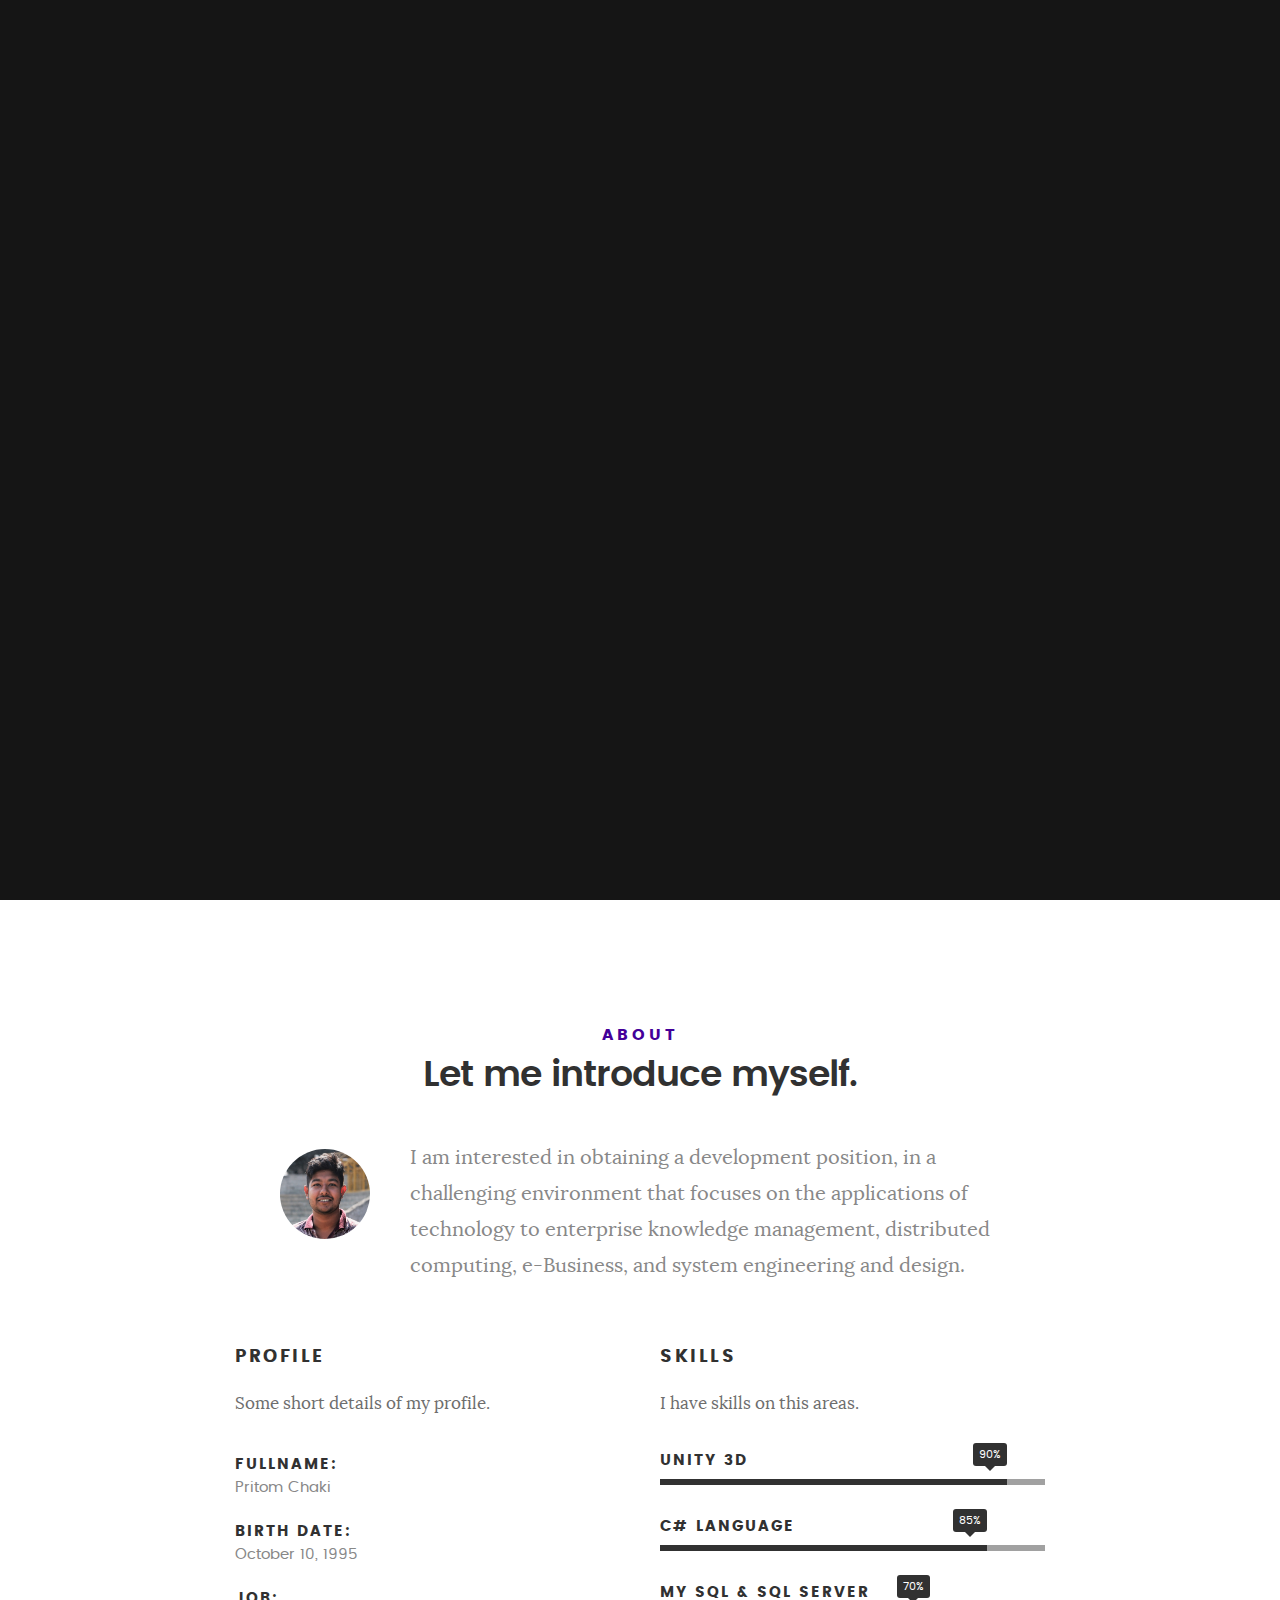
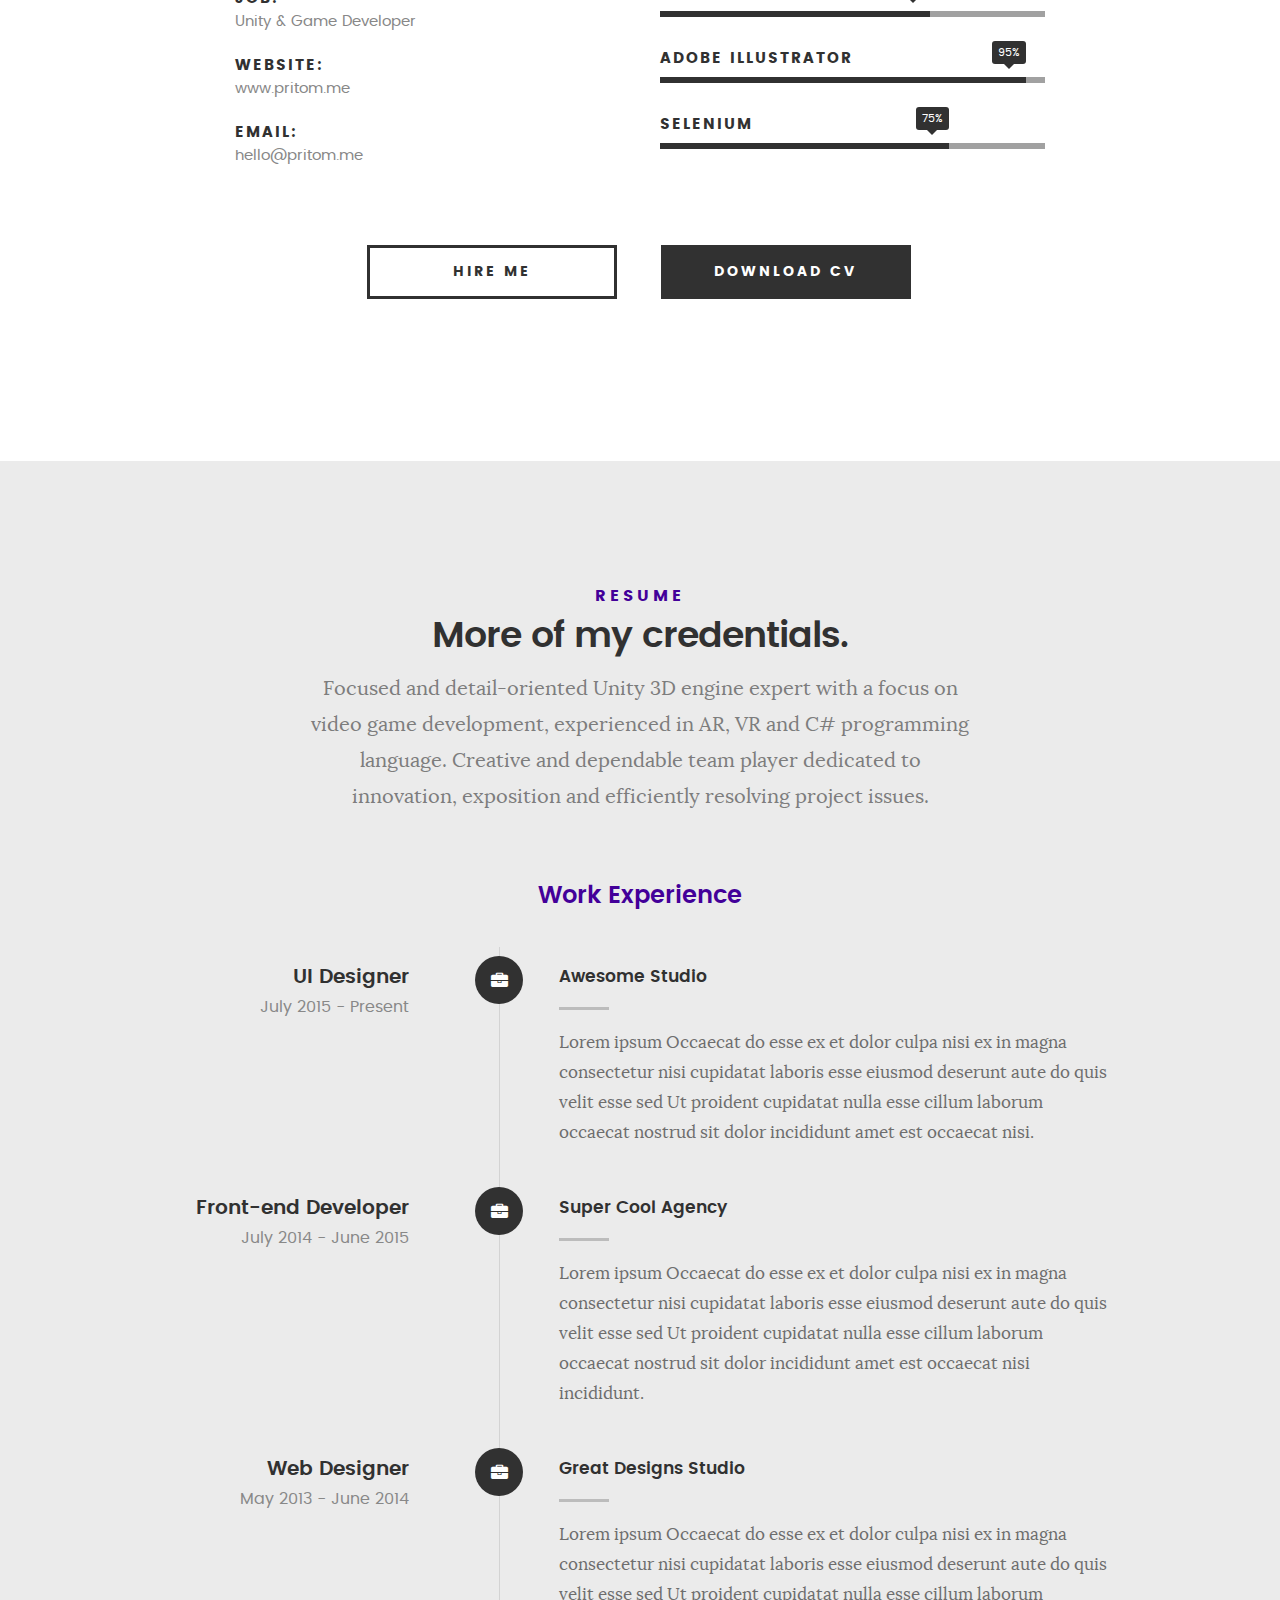
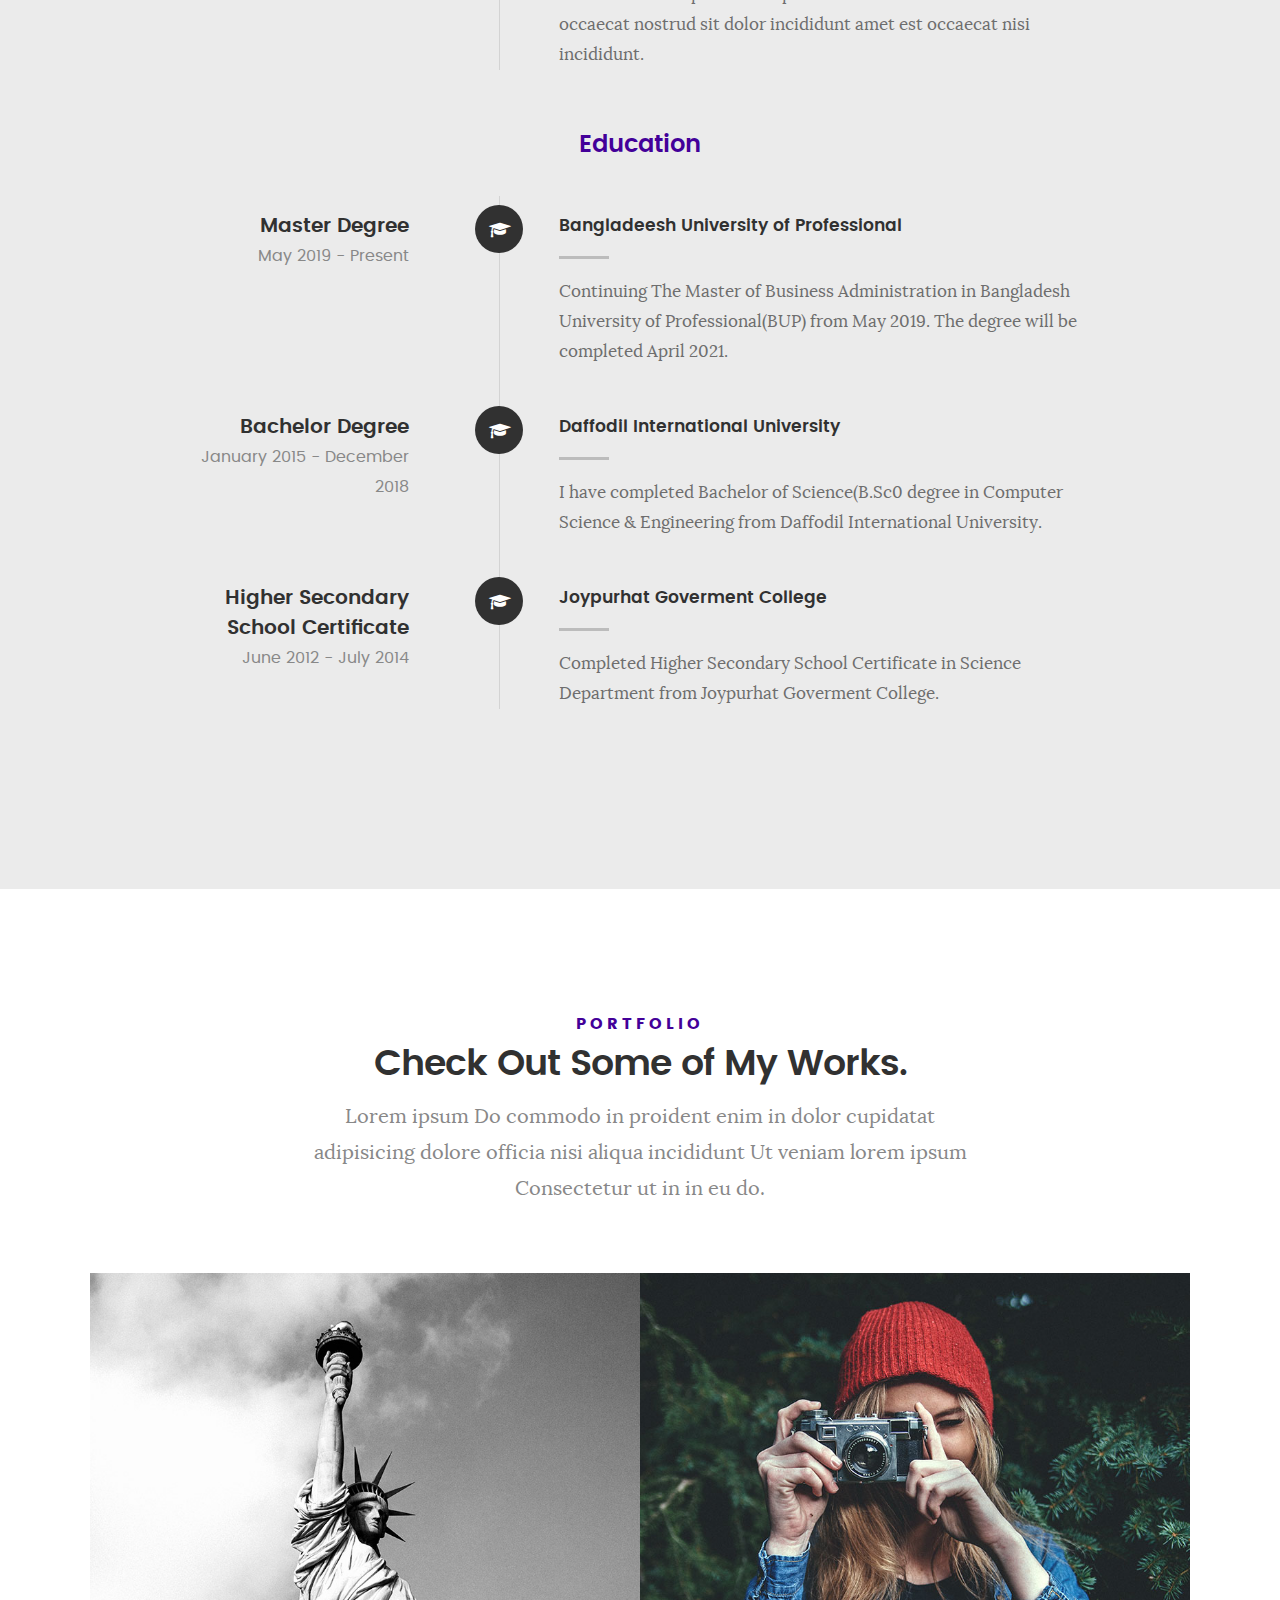
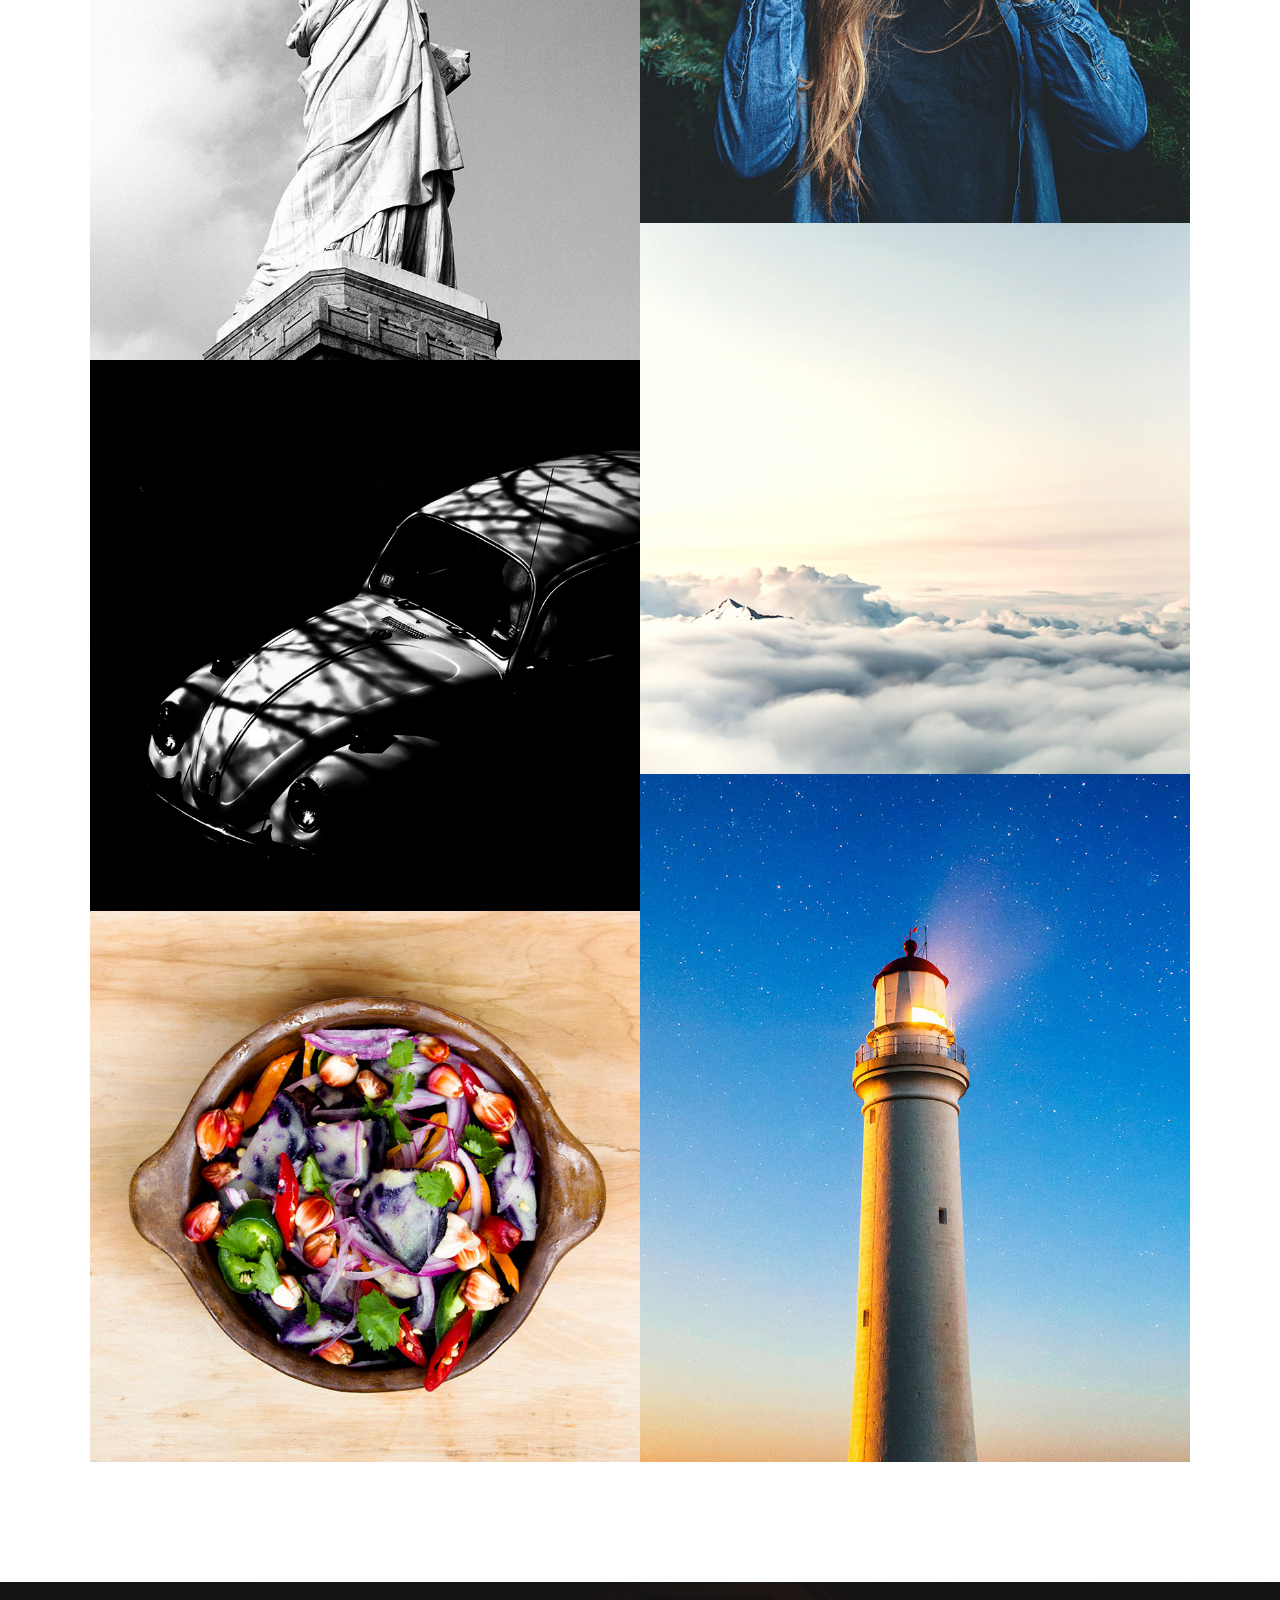
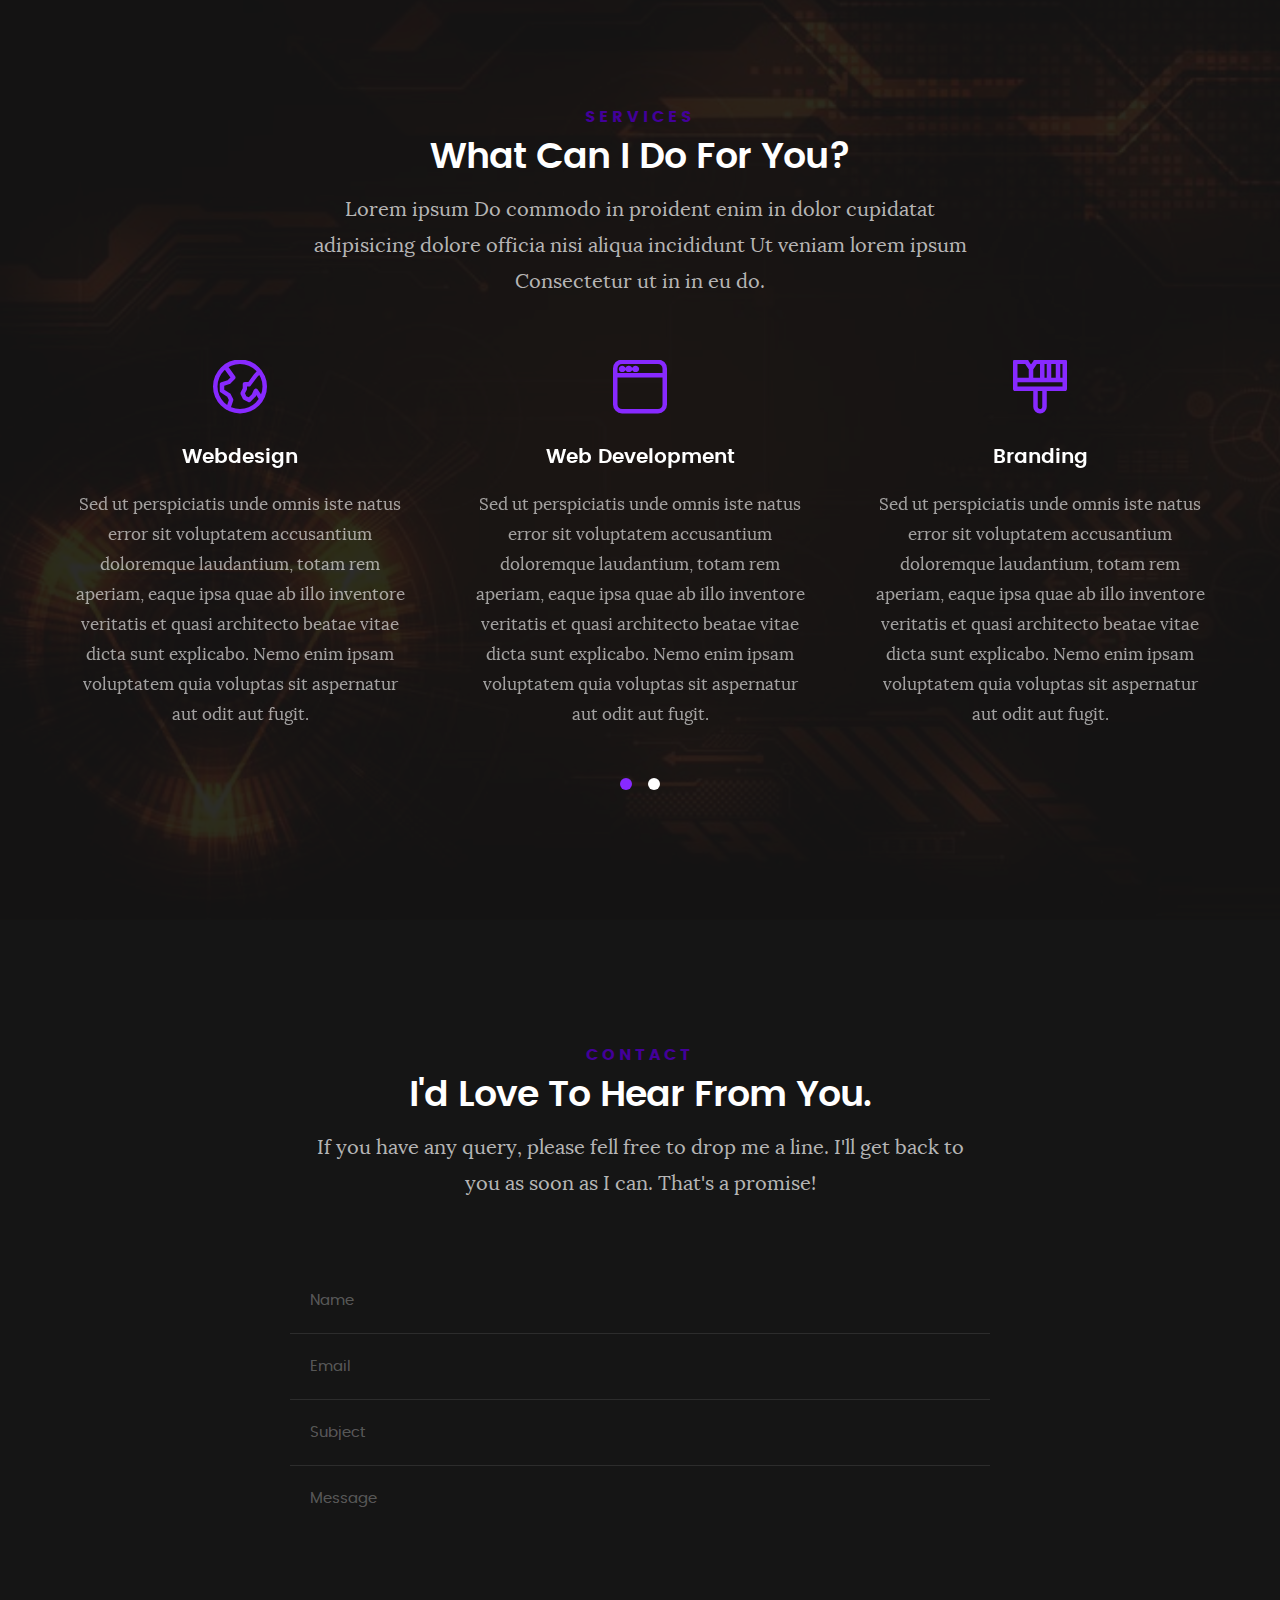
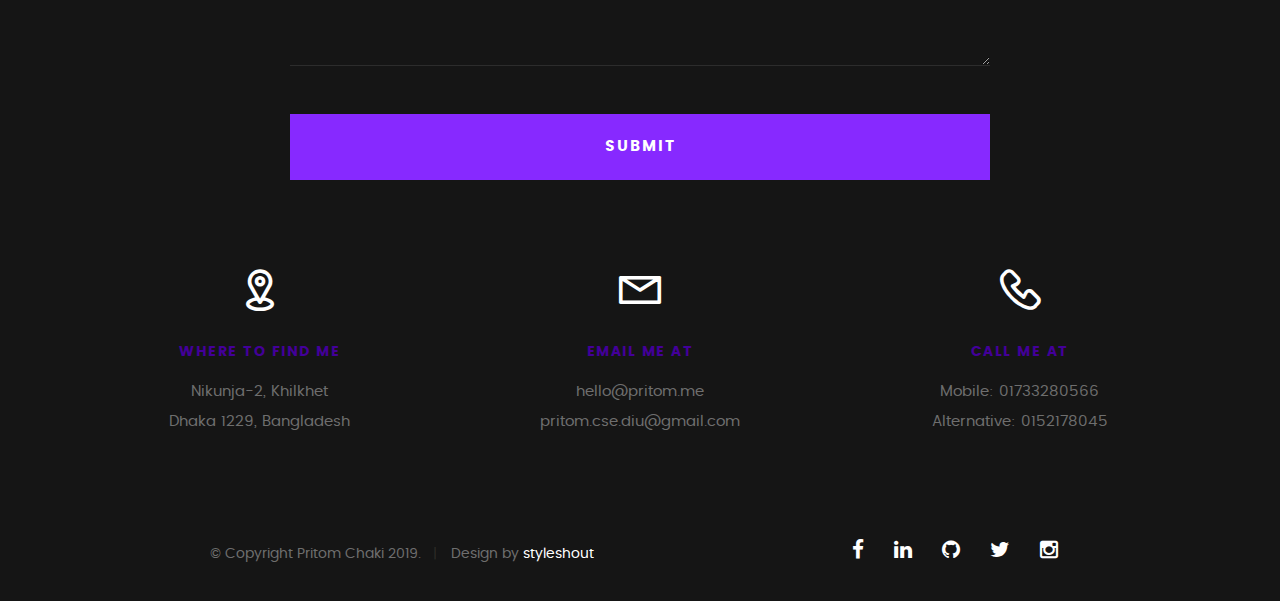
==== commit 2c6c2031: "Half Update" ====
--- a/index.html
+++ b/index.html
@@ -7,7 +7,7 @@
    <!--- basic page needs
    ================================================== -->
    <meta charset="utf-8">
-	<title>Kards</title>
+	<title>Pritom Chaki</title>
 	<meta name="description" content="">  
 	<meta name="author" content="">
 
@@ -28,7 +28,7 @@
 
    <!-- favicons
 	================================================== -->
-	<link rel="icon" type="image/png" href="favicon.png">
+	<link rel="icon" type="image/png" href="PC_img.png">
 
 </head>
 
@@ -43,7 +43,7 @@
    			<a class="menu-toggle" href="#"><span>Menu</span></a>
 
 	   		<div class="logo">
-		         <a href="index.html">KARDS</a>
+		          <a href="index.html">PRITOM</a>
 		      </div>		      
 
 		   	<nav id="main-nav-wrap">
@@ -54,7 +54,7 @@
 						<li><a class="smoothscroll"  href="#portfolio" title="">Portfolio</a></li>
 						<li><a class="smoothscroll"  href="#services" title="">Services</a></li>					
 						<li><a class="smoothscroll"  href="#contact" title="">Contact</a></li>	
-						<li><a href="styles.html" title="">Style Demo</a></li>				
+						<!--<li><a href="styles.html" title="">Style Demo</a></li>	--> 			
 					</ul>
 				</nav>    		
    		</div> <!-- /top-bar --> 
@@ -73,12 +73,12 @@
 
    			<div class="col-twelve">
 
-	   			<h5>Hello, World.</h5>
-	   			<h1>I'm Juan Dela Cruz.</h1>
+	   			<h5>Hello World.</h5>
+	   			<h1>I'm Pritom Chaki</h1>
 
 	   			<p class="intro-position">
-	   				<span>Front-end Developer</span>
-	   				<span>UI/UX Designer</span> 
+	   				<span>Unity 3D Developer</span>
+	   				<span>AR/VR Developer</span> 
 	   			</p>
 
 	   			<a class="button stroke smoothscroll" href="#about" title="">More About Me</a>
@@ -89,11 +89,11 @@
    	</div> <!-- /intro-content --> 
 
    	<ul class="intro-social">        
-         <li><a href="#"><i class="fa fa-facebook"></i></a></li>
-         <li><a href="#"><i class="fa fa-behance"></i></a></li>
-         <li><a href="#"><i class="fa fa-twitter"></i></a></li>
-         <li><a href="#"><i class="fa fa-dribbble"></i></a></li>
-         <li><a href="#"><i class="fa fa-instagram"></i></a></li>
+         <li><a href="https://www.facebook.com/pritom.chaki.77"><i class="fa fa-facebook"></i></a></li>
+         <li><a href="https://www.linkedin.com/in/pritom-chaki-cse/"><i class="fa fa-linkedin"></i></a></li>
+         <li><a href="https://github.com/Pritom-Chaki"><i class="fa fa-github"></i></a></li>
+         <li><a href="https://www.twitter.com/PritomChaki"><i class="fa fa-twitter"></i></a></li>
+         <li><a href="https://www.instagram.com/pritom_chaki"><i class="fa fa-instagram"></i></a></li>
       </ul> <!-- /intro-social -->      	
 
    </section> <!-- /intro -->
@@ -113,7 +113,9 @@
 
    				<img src="images/profile-pic.jpg" alt="Profile Picture">
 
-   				<p class="lead">Lorem ipsum Exercitation culpa qui dolor consequat exercitation fugiat laborum ex ea eiusmod ad do aliqua occaecat nisi ad irure sunt id pariatur Duis laboris amet exercitation veniam labore consectetur ea id quis eiusmod.</p>
+   				<p class="lead">I am interested in obtaining a development position, in a challenging environment that focuses
+					on the applications of technology to enterprise knowledge management, distributed computing,
+					e-Business, and system engineering and design.</p>
    			</div>   			
 
    		</div>   		
@@ -124,28 +126,29 @@
    		<div class="col-six tab-full">
 
    			<h3>Profile</h3>
-   			<p>Lorem ipsum Qui veniam ut consequat ex ullamco nulla in non ut esse in magna sint minim officia consectetur nisi commodo ea magna pariatur nisi cillum.</p>
+   			<p>Some short details of my profile. </p>
 
    			<ul class="info-list">
    				<li>
    					<strong>Fullname:</strong>
-   					<span>Juan Dela Cruz</span>
+   					<span>Pritom Chaki</span>
    				</li>
    				<li>
    					<strong>Birth Date:</strong>
-   					<span>September 28, 1987</span>
+   					<span>October 10, 1995</span>
    				</li>
    				<li>
    					<strong>Job:</strong>
-   					<span>Freelancer, Frontend Developer</span>
+   					<span>Unity & Game Developer</span>
    				</li>
    				<li>
    					<strong>Website:</strong>
-   					<span>www.kardswebsite.com</span>
+   					<span>www.pritom.me</span>
    				</li>
    				<li>
    					<strong>Email:</strong>
-   					<span>me@kardswebsite.com</span>
+					   <span>hello@pritom.me</span>
+					   
    				</li>
 
    			</ul> <!-- /info-list -->
@@ -155,29 +158,29 @@
    		<div class="col-six tab-full">
 
    			<h3>Skills</h3>
-   			<p>Lorem ipsum Qui veniam ut consequat ex ullamco nulla in non ut esse in magna sint minim officia consectetur nisi commodo ea magna pariatur nisi cillum.</p>
+   			<p>I have skills on this areas.</p>
 
 				<ul class="skill-bars">
 				   <li>
 				   	<div class="progress percent90"><span>90%</span></div>
-				   	<strong>HTML5</strong>
+				   	<strong>Unity 3D</strong>
 				   </li>
 				   <li>
 				   	<div class="progress percent85"><span>85%</span></div>
-				   	<strong>CSS3</strong>
+				   	<strong>C# Language</strong>
 				   </li>
 				   <li>
 				   	<div class="progress percent70"><span>70%</span></div>
-				   	<strong>JQuery</strong>
+				   	<strong>My SQL & SQL Server</strong>
 				   </li>
 				   <li>
 				   	<div class="progress percent95"><span>95%</span></div>
-				   	<strong>PHP</strong>
+				   	<strong>Adobe Illustrator</strong>
 				   </li>
 				   <li>
 
 				   	<div class="progress percent75"><span>75%</span></div>
-				   	<strong>Wordpress</strong>
+				   	<strong>Selenium</strong>
 				   </li>
       
 				</ul> <!-- /skill-bars -->		
@@ -189,7 +192,7 @@
    	<div class="row button-section">
    		<div class="col-twelve">
    			<a href="#contact" title="Hire Me" class="button stroke smoothscroll">Hire Me</a>
-   			<a href="#" title="Download CV" class="button button-primary">Download CV</a>
+   			<a href="https://drive.google.com/file/d/16WUVz7Jy2YBQR-Oz7_foyTtRnKRws-yG/view?usp=sharing" title="Download CV" class="button button-primary">Download CV</a>
    		</div>   		
    	</div>
 
@@ -206,7 +209,9 @@
    			<h5>Resume</h5>
    			<h1>More of my credentials.</h1>
 
-   			<p class="lead">Lorem ipsum Do commodo in proident enim in dolor cupidatat adipisicing dolore officia nisi aliqua incididunt Ut veniam lorem ipsum Consectetur ut in in eu do.</p>
+   			<p class="lead">Focused and detail-oriented Unity 3D engine expert with a focus on video game development,
+				experienced in AR, VR and C# programming language. Creative and dependable team player
+				dedicated to innovation, exposition and efficiently resolving project issues.</p>
 
    		</div>   		
    	</div> <!-- /section-intro--> 
@@ -226,7 +231,7 @@
    				<div class="timeline-block">
 
 	   				<div class="timeline-ico">
-	   					<i class="fa fa-graduation-cap"></i>
+	   					<i class="fa fa-briefcase"></i>
 	   				</div>
 
 	   				<div class="timeline-header">
@@ -244,7 +249,7 @@
 	   			<div class="timeline-block">
 
 	   				<div class="timeline-ico">
-	   					<i class="fa fa-graduation-cap"></i>
+	   					<i class="fa fa-briefcase"></i>
 	   				</div>
 
 	   				<div class="timeline-header">
@@ -262,7 +267,7 @@
 	   			<div class="timeline-block">
 
 	   				<div class="timeline-ico">
-	   					<i class="fa fa-graduation-cap"></i>
+	   					<i class="fa fa-briefcase"></i>
 	   				</div>
 
 	   				<div class="timeline-header">
@@ -298,17 +303,17 @@
    				<div class="timeline-block">
 
 	   				<div class="timeline-ico">
-	   					<i class="fa fa-briefcase"></i>
+	   					<i class="fa fa-graduation-cap"></i>
 	   				</div>
 
 	   				<div class="timeline-header">
 	   					<h3>Master Degree</h3>
-	   					<p>July 2015 - Present</p>
+	   					<p>May 2019 - Present</p>
 	   				</div>
 
 	   				<div class="timeline-content">
-	   					<h4>University of Life</h4>
-	   					<p>Lorem ipsum Occaecat do esse ex et dolor culpa nisi ex in magna consectetur nisi cupidatat laboris esse eiusmod deserunt aute do quis velit esse sed Ut proident cupidatat nulla esse cillum laborum occaecat nostrud sit dolor incididunt amet est occaecat nisi.</p>
+	   					<h4>Bangladeesh University of Professional</h4>
+	   					<p>Continuing The Master of Business Administration in Bangladesh University of Professional(BUP) from May 2019. The degree will be completed April 2021.</p>
 	   				</div>
 
 	   			</div> <!-- /timeline-block -->
@@ -316,17 +321,17 @@
 	   			<div class="timeline-block">
 
 	   				<div class="timeline-ico">
-	   					<i class="fa fa-briefcase"></i>
+	   					<i class="fa fa-graduation-cap"></i>
 	   				</div>
 
 	   				<div class="timeline-header">
 	   					<h3>Bachelor Degree</h3>
-	   					<p>July 2014 - June 2015</p>
+	   					<p>January 2015 - December 2018</p>
 	   				</div>
 
 	   				<div class="timeline-content">
-	   					<h4>State Design University</h4>
-	   					<p>Lorem ipsum Occaecat do esse ex et dolor culpa nisi ex in magna consectetur nisi cupidatat laboris esse eiusmod deserunt aute do quis velit esse sed Ut proident cupidatat nulla esse cillum laborum occaecat nostrud sit dolor incididunt amet est occaecat nisi incididunt.</p>
+	   					<h4>Daffodil International University</h4>
+	   					<p>I have completed Bachelor of Science(B.Sc0 degree in Computer Science & Engineering from Daffodil International University.</p>
 	   				</div>
 
 	   			</div> <!-- /timeline-block -->
@@ -334,17 +339,17 @@
 	   			<div class="timeline-block">
 
 	   				<div class="timeline-ico">
-	   					<i class="fa fa-briefcase"></i>
+	   					<i class="fa fa-graduation-cap"></i>
 	   				</div>
 
 	   				<div class="timeline-header">
-	   					<h3>Bachelor Degree</h3>
-	   					<p>May 2013 - June 2014</p>
+	   					<h3>Higher Secondary School Certificate</h3>
+	   					<p>June 2012 - July 2014</p>
 	   				</div>
 
 	   				<div class="timeline-content">
-	   					<h4>Design College</h4>
-	   					<p>Lorem ipsum Occaecat do esse ex et dolor culpa nisi ex in magna consectetur nisi cupidatat laboris esse eiusmod deserunt aute do quis velit esse sed Ut proident cupidatat nulla esse cillum laborum occaecat nostrud sit dolor incididunt amet est occaecat nisi incididunt.</p>
+	   					<h4>Joypurhat Goverment College</h4>
+	   					<p>Completed Higher Secondary School Certificate in Science Department from Joypurhat Goverment College.</p>
 	   				</div>
 
 	   			</div> <!-- /timeline-block -->
@@ -611,31 +616,7 @@
 	</section> <!-- /portfolio --> 
 
 
-	<!-- CTA Section
-   ================================================== -->
-	<section id="cta" class="grey-section">
-
-   	<div class="row cta-content">
-
-   		<div class="col-twelve section-ads">  
-
-	     		<h2 class="h01"><a href="http://www.dreamhost.com/r.cgi?287326|STYLESHOUT">Styleshout Recommends Dreamhost.</a></h2>
-
-		      <p class="lead">
-		      Looking for an awesome and reliable webhosting? Try <a href="http://www.dreamhost.com/r.cgi?287326|STYLESHOUT"><span>DreamHost</span></a>.
-				Get <span>$50 off</span> when you sign up with the promocode <span>styleshout</span>. 
-				<!-- Simply type	the promocode in the box labeled “Promo Code” when placing your order. -->	
-				</p>
-
-				<div class="action">
-			      <a class="button button-primary large" href="http://www.dreamhost.com/r.cgi?287326|STYLESHOUT">Sign Up Now</a>
-		      </div>		     	
-
-   		</div>
-
-   	</div> <!-- /cta-content -->
-
-   </section> <!-- /cta --> 
+
 
 	
 	<!-- services Section
@@ -757,7 +738,7 @@
 
 
 	<!-- stats Section
-   ================================================== -->
+   ================================================== 
 	<section id="stats" class="count-up">
 
 		<div class="row">
@@ -779,7 +760,7 @@
 							Projects Completed
 						</h5>
 
-					</div> <!-- /stat -->					
+					</div> --><!-- /stat					
 
 					<div class="bgrid stat">
 
@@ -795,7 +776,7 @@
 							Happy Clients
 						</h5>
 
-					</div> <!-- /stat -->
+					</div>  --> <!-- /stat 
 
 					<div class="bgrid stat">
 
@@ -811,7 +792,7 @@
 							Awards Received
 						</h5>
 
-					</div> <!-- /stat -->									
+					</div> --> <!-- /stat 								
 
 					<div class="bgrid stat">
 
@@ -827,7 +808,7 @@
 							Crazy Ideas
 						</h5>
 
-					</div> <!-- /stat -->
+					</div>-->	 <!-- /stat 
 
 					<div class="bgrid stat">
 
@@ -843,7 +824,7 @@
 							Coffee Cups
 						</h5>
 
-					</div> <!-- /stat -->
+					</div> --> <!-- /stat 
 
 					<div class="bgrid stat">
 
@@ -859,14 +840,14 @@
 							Hours
 						</h5>
 
-					</div> <!-- /stat -->
-
-				</div> <!-- /stats-list -->
-
-			</div> <!-- /twelve -->
-		</div> <!-- /row -->
-
-	</section> <!-- /stats -->
+					</div>--> <!-- /stat 
+
+				</div> --><!-- /stats-list -->
+
+			<!--</div>  /twelve -->
+		<!--</div>  /row -->
+
+	<!--</section>  /stats -->
 
 	
    <!-- contact
@@ -879,7 +860,7 @@
    			<h5>Contact</h5>
    			<h1>I'd Love To Hear From You.</h1>
 
-   			<p class="lead">Lorem ipsum Do commodo in proident enim in dolor cupidatat adipisicing dolore officia nisi aliqua incididunt Ut veniam lorem ipsum Consectetur ut in in eu do.</p>
+   			<p class="lead">If you have any query, please fell free to drop me a line. I'll get back to you as soon as I can. That's a promise!</p>
 
    		</div> 
    	</div> <!-- /section-intro -->
@@ -902,7 +883,7 @@
 	     				   <input name="contactSubject" type="text" id="contactSubject" placeholder="Subject" value="">
 	               </div>                       
                   <div class="form-field">
-	                 	<textarea name="contactMessage" id="contactMessage" placeholder="message" rows="10" cols="50" required=""></textarea>
+	                 	<textarea name="contactMessage" id="contactMessage" placeholder="Message" rows="10" cols="50" required=""></textarea>
 	               </div>                      
                  <div class="form-field">
                      <button class="submitform">Submit</button>
@@ -942,9 +923,9 @@
    			<h5>Where to find me</h5>
 
    			<p>
-            1600 Amphitheatre Parkway<br>
-            Mountain View, CA<br>
-            94043 US
+            Nikunja-2, Khilkhet<br>
+            Dhaka 1229, Bangladesh
+            
             </p>
 
    		</div>
@@ -957,8 +938,8 @@
 
    			<h5>Email Me At</h5>
 
-   			<p>someone@kardswebsite.com<br>
-			   	info@kardswebsite.com			     
+   			<p>hello@pritom.me<br>
+			   pritom.cse.diu@gmail.com		     
 			   </p>
 
    		</div>
@@ -971,9 +952,9 @@
 
    			<h5>Call Me At</h5>
 
-   			<p>Phone: (+63) 555 1212<br>
-			   	Mobile: (+63) 555 0100<br>
-			     	Fax: (+63) 555 0101
+   			<p>Mobile: 01733280566<br>
+			   	Alternative: 0152178045
+			    
 			   </p>
 
    		</div>
@@ -992,18 +973,18 @@
      		<div class="col-six tab-full pull-right social">
 
      			<ul class="footer-social">        
-			      <li><a href="#"><i class="fa fa-facebook"></i></a></li>
-			      <li><a href="#"><i class="fa fa-behance"></i></a></li>
-			      <li><a href="#"><i class="fa fa-twitter"></i></a></li>
-			      <li><a href="#"><i class="fa fa-dribbble"></i></a></li>
-			      <li><a href="#"><i class="fa fa-instagram"></i></a></li>
+        <li><a href="https://www.facebook.com/pritom.chaki.77"><i class="fa fa-facebook"></i></a></li>
+         <li><a href="https://www.linkedin.com/in/pritom-chaki-cse/"><i class="fa fa-linkedin"></i></a></li>
+         <li><a href="https://github.com/Pritom-Chaki"><i class="fa fa-github"></i></a></li>
+         <li><a href="https://www.twitter.com/PritomChaki"><i class="fa fa-twitter"></i></a></li>
+         <li><a href="https://www.instagram.com/pritom_chaki"><i class="fa fa-instagram"></i></a></li>
 			   </ul> 
 	      		
 	      </div>
 
       	<div class="col-six tab-full">
 	      	<div class="copyright">
-		        	<span>© Copyright Kards 2016.</span> 
+		        	<span>© Copyright Pritom Chaki 2019.</span> 
 		        	<span>Design by <a href="http://www.styleshout.com/">styleshout</a></span>	         	
 		         </div>		                  
 	      	</div>
--- a/css/main.css
+++ b/css/main.css
@@ -90,7 +90,7 @@
 	transition: all 0.3s ease-in-out;
 }
 a:hover, a:focus, a:active {
-	color: #FF0077;
+	color: #8729ff;
 	outline: 0;
 }
 
@@ -301,7 +301,7 @@
 	width: 8px;
 	height: 8px;
 	border-radius: 50%;
-	background: #FF0077;
+	background: #8729ff;
 	position: absolute;
 	left: -17px;
 	top: 11px;
@@ -309,7 +309,7 @@
 }
 dt {
 	margin: 0;
-	color: #FF0077;
+	color: #8729ff;
 }
 dd {
 	margin: 0 0 0 2rem;
@@ -429,7 +429,7 @@
 	display: none;
 }
 .pace .pace-progress {
-	background: #FF0077;
+	background: #8729ff;
 	position: fixed;
 	z-index: 900;
 	top: 0;
@@ -472,7 +472,7 @@
 	border-top: 11px solid rgba(255, 255, 255, 0.1);
 	border-right: 11px solid rgba(255, 255, 255, 0.1);
 	border-bottom: 11px solid rgba(255, 255, 255, 0.1);
-	border-left: 11px solid #FF0077;
+	border-left: 11px solid #8729ff;
 	-webkit-animation: load 1.1s infinite linear;
 	animation: load 1.1s infinite linear;
 	display: block;
@@ -594,8 +594,8 @@
 input[type="password"]:focus,
 textarea:focus,
 select:focus {
-	color: #cc005f;
-	border-bottom: 1px solid #FF0077;
+	color: #8729ff;
+	border-bottom: 1px solid #8729ff;
 }
 label, legend {
 	font-family: "poppins-bold", sans-serif;
@@ -736,8 +736,8 @@
 	line-height: 5.4rem !important;
 }
 button.stroke:hover, .button.stroke:hover {
-	border: 3px solid #FF0077;
-	color: #FF0077;
+	border: 3px solid #8729ff;
+	color: #8729ff;
 }
 button::-moz-focus-inner, input::-moz-focus-inner {
 	border: 0;
@@ -925,7 +925,7 @@
 	color: #252525;
 }
 .stats-tabs li a:hover {
-	color: #FF0077;
+	color: #8729ff;
 }
 .stats-tabs li a em {
 	display: block;
@@ -1041,7 +1041,7 @@
 	margin-bottom: 1.2rem;
 }
 .section-intro h5 {
-	color: #FF0077;
+	color: #430099;
 	font-size: 1.6rem;
 	line-height: 1.875;
 	margin-bottom: 0.3rem;
@@ -1138,7 +1138,7 @@
 }
 .menu-toggle span {
 	display: block;
-	background-color: #FF0077;
+	background-color: #430099;
 	width: 24px;
 	height: 3px;
 	margin-top: -1.5px;
@@ -1196,7 +1196,7 @@
 	background-color: rgba(255, 0, 119, 0);
 }
 .menu-toggle.is-clicked span::before, .menu-toggle.is-clicked span::after {
-	background-color: #ff0077;
+	background-color: #f00000;
 	-moz-transition-delay: 0s, 0.2s;
 	-o-transition-delay: 0s, 0.2s;
 	-webkit-transition-delay: 0s, 0.2s;
@@ -1252,12 +1252,12 @@
 	border: none;
 }
 .main-navigation li a:hover {
-	color: #FF0077;
+	color: #4c0099;
 	padding-left: 1rem;
 }
 .main-navigation li.current > a {
 	background: none;
-	color: #FF0077;
+	color: #4c0099;
 }
 
 /**
@@ -1337,7 +1337,7 @@
 	text-shadow: 0 0 20px rgba(0, 0, 0, 0.5);
 }
 .intro-content h5 {
-	color: #cc005f;
+	color: #430099;
 	font-family: "poppins-bold", sans-serif;
 	font-size: 2.3rem;
 	line-height: 1.565;
@@ -1384,7 +1384,7 @@
 	letter-spacing: .25rem;
 }
 .intro-content .button:hover, .intro-content .button:focus {
-	border-color: #cc005f;
+	border-color: #8729ff;
 }
 .intro-content .button::after {
 	display: inline-block;
@@ -1416,7 +1416,7 @@
 	color: #FFFFFF;
 }
 .intro-social li a:hover, .intro-social li a:focus {
-	color: #cc005f;
+	color: #8729ff;
 }
 
 /**
@@ -1629,7 +1629,7 @@
 	text-align: center;
 }
 #resume .resume-header h2 {
-	color: #FF0077;
+	color: #430099;
 }
 
 #resume .resume-timeline {
@@ -1956,7 +1956,7 @@
 	border-right: 1px solid rgba(200, 200, 200, 0.1);
 }
 .popup-modal .link-box a:hover {
-	background: #cc005f;
+	background: #8729ff;
 	border: none;
 }
 @media only screen and (max-width:600px) {
@@ -2122,7 +2122,7 @@
 	color: white;
 }
 #services .section-intro h5 {
-	color: #FF0077;
+	color: #430099;
 }
 #services .section-intro p {
 	color: rgba(255, 255, 255, 0.7);
@@ -2144,7 +2144,7 @@
 }
 .services-list .icon i {
 	font-size: 5.4rem;
-	color: #FF0077;
+	color: #8729ff;
 }
 .services-list h3 {
 	color: #FFFFFF;
@@ -2172,7 +2172,7 @@
 	background: #FFFFFF;
 }
 .owl-theme .owl-controls .owl-page.active span {
-	background: #FF0077;
+	background: #8729ff;
 }
 
 
@@ -2258,7 +2258,7 @@
 	color: white;
 }
 #contact .section-intro h5 {
-	color: #FF0077;
+	color: #430099;
 }
 #contact .section-intro p {
 	color: rgba(255, 255, 255, 0.7);
@@ -2311,7 +2311,7 @@
 	padding: 0 2rem;
 	margin: 0;
 	color: #FFFFFF;
-	background: #FF0077;
+	background: #8729ff;
 }
 #contact form .form-field label::after {
 	position: absolute;
@@ -2320,7 +2320,7 @@
 	margin-top: -6px;
 	border-top: 5px solid transparent;
 	border-bottom: 5px solid transparent;
-	border-right: 5px solid #FF0077;
+	border-right: 5px solid #8729ff;
 	content: "";
 }
 #contact input[type="text"],
@@ -2342,7 +2342,7 @@
 #contact input[type="text"]:focus,
 #contact input[type="password"]:focus,
 #contact input[type="email"]:focus {
-	border-color: #FF0077;
+	border-color: #8729ff;
 	color: #FFFFFF;
 }
 #contact textarea {
@@ -2350,7 +2350,7 @@
 	padding: 1.8rem 2rem;
 }
 #contact textarea:focus {
-	border-color: #FF0077;
+	border-color: #8729ff;
 	color: #FFFFFF;
 }
 #contact button.submitform {
@@ -2362,11 +2362,11 @@
 	padding: 0 3rem;
 	margin-top: 4.8rem;
 	width: 100%;
-	background: #FF0077;
+	background: #8729ff;
 	color: #FFFFFF;
 }
 #contact button.submitform:hover, #contact button.submitform:focus {
-	background: #cc005f;
+	background: #430099;
 }
 #message-warning, #message-success {
 	display: none;
@@ -2377,10 +2377,10 @@
 	width: 100%;
 }
 #message-warning {
-	color: #fa0003;
+	color: #af0003;
 }
 #message-success {
-	color: #FF0077;
+	color: rgb(21, 255, 0);
 }
 #message-warning i, #message-success i {
 	margin-right: 10px;
@@ -2425,7 +2425,7 @@
 	color: #FFFFFF;
 }
 .contact-info h5 {
-	color: #FF0077;
+	color: #430099;
 }
 
 /**
@@ -2499,7 +2499,7 @@
 	color: #FFFFFF;
 }
 footer a:hover, footer a:focus {
-	color: #FF0077;
+	color: #8729ff;
 }
 footer .row {
 	max-width: 900px;
@@ -2578,8 +2578,8 @@
 	width: 6rem;
 	line-height: 6.6rem;
 	text-align: center;
-	background: #cc005f;
-	color: #FFFFFF;
+	background: #8729ff;
+	color: #ffffff;
 	text-align: center;
 	text-transform: uppercase;
 	-moz-transition: all 0.3s ease-in-out;
@@ -2593,7 +2593,7 @@
 	line-height: inherit;
 }
 #go-top a:hover {
-	background: #000000;
+	background: #430099;
 }
 
 /*# sourceMappingURL=main.css.map */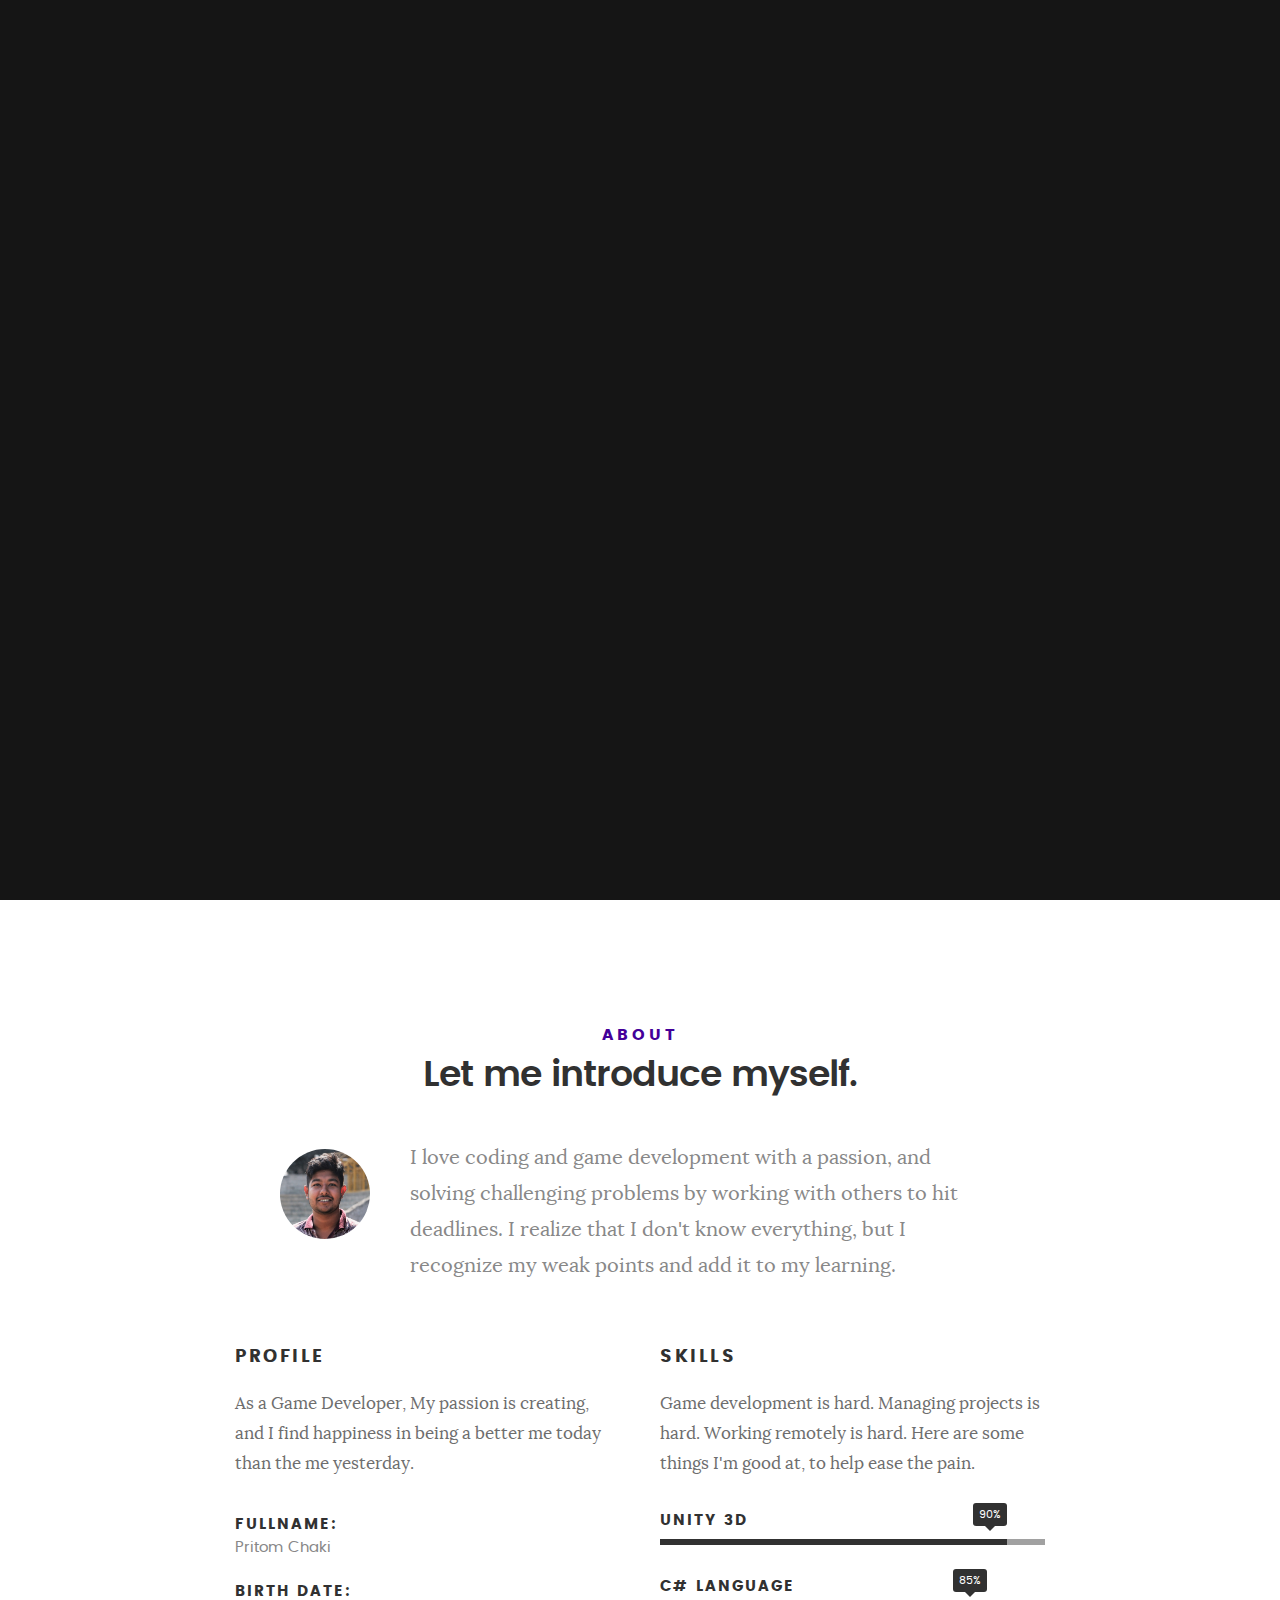
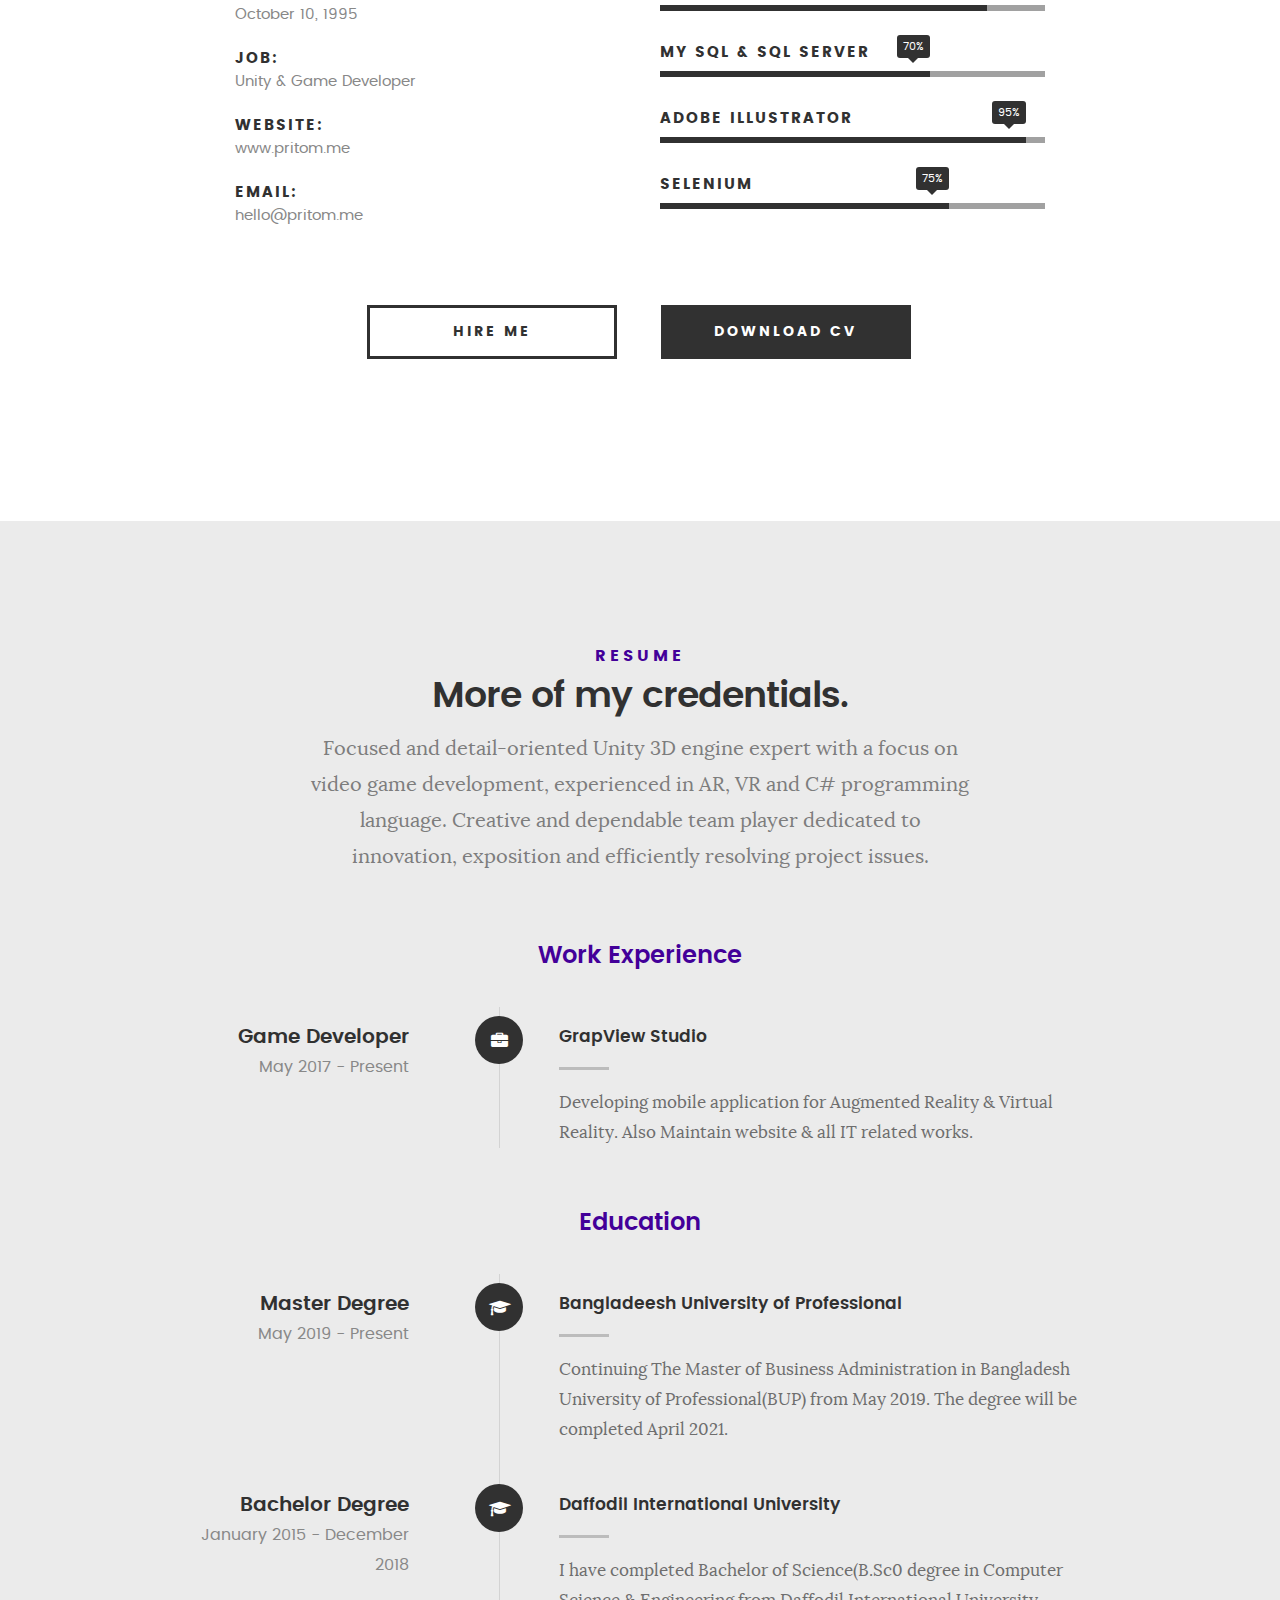
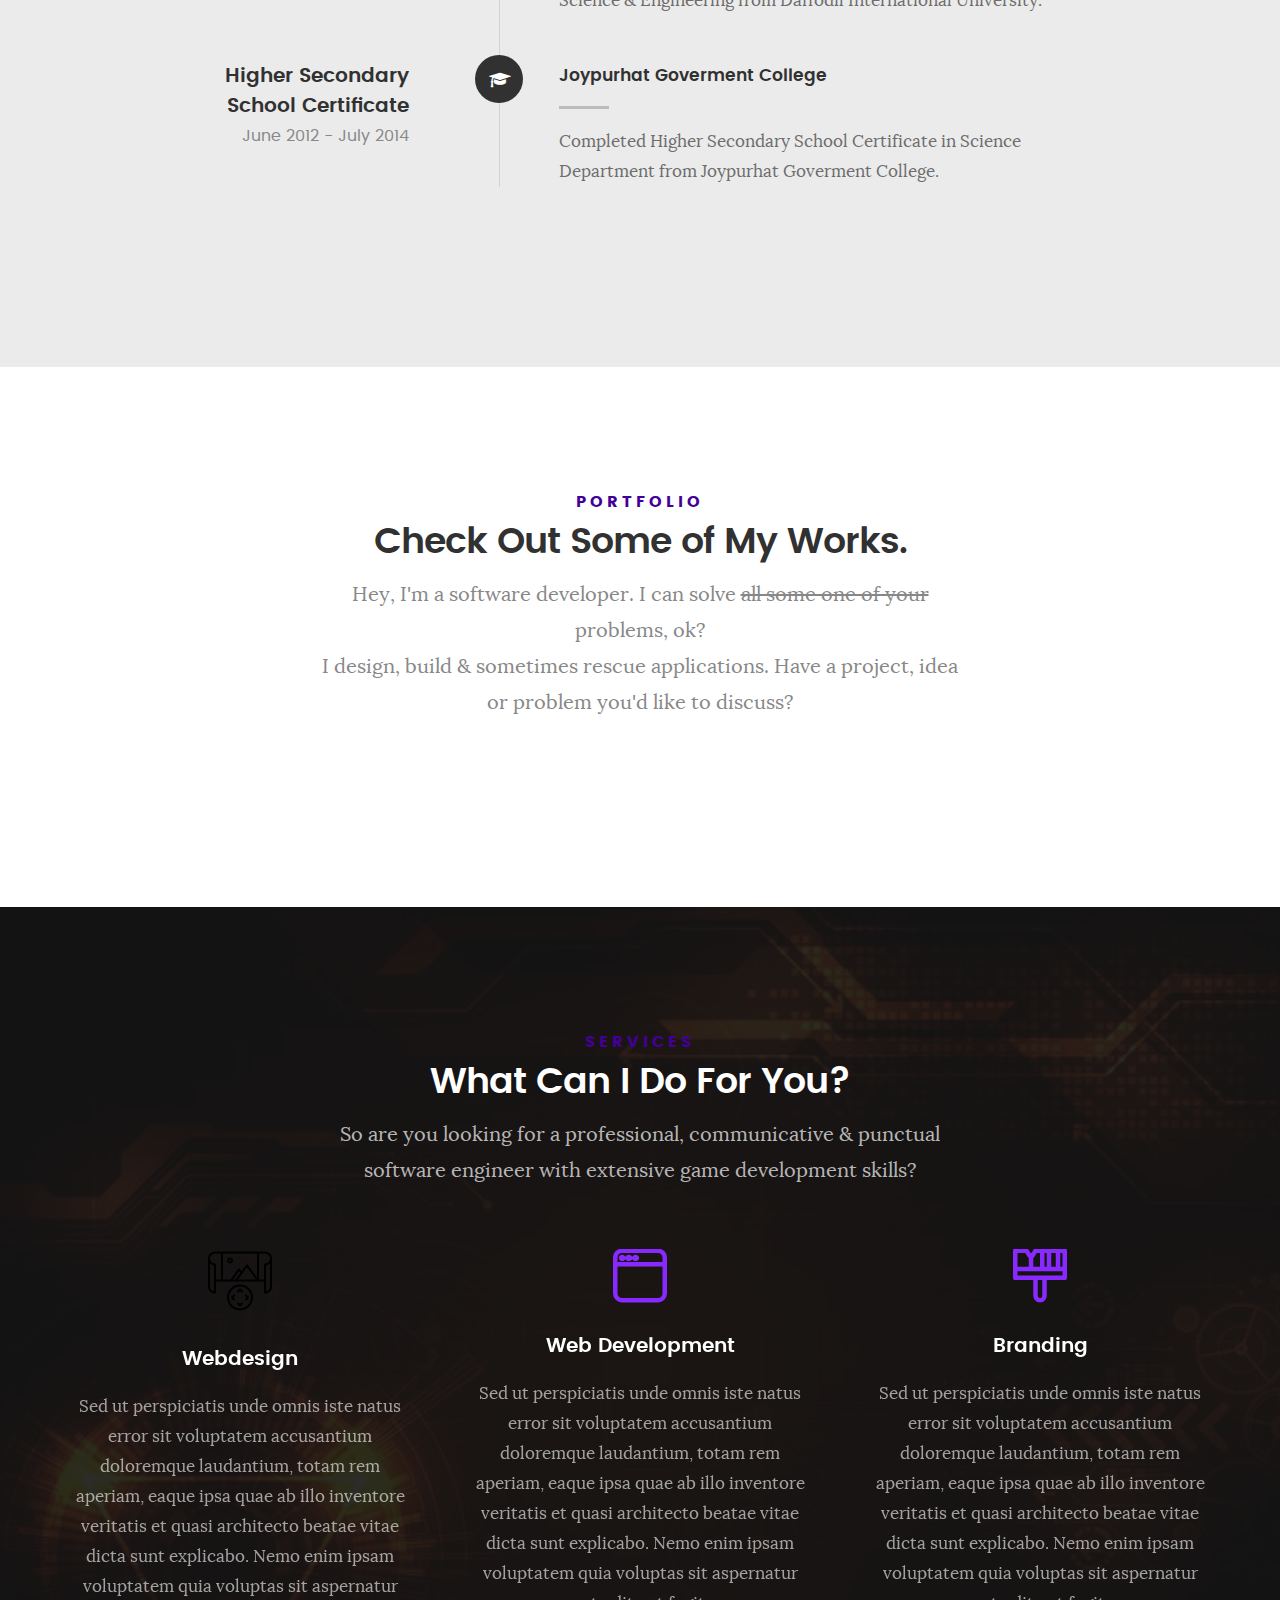
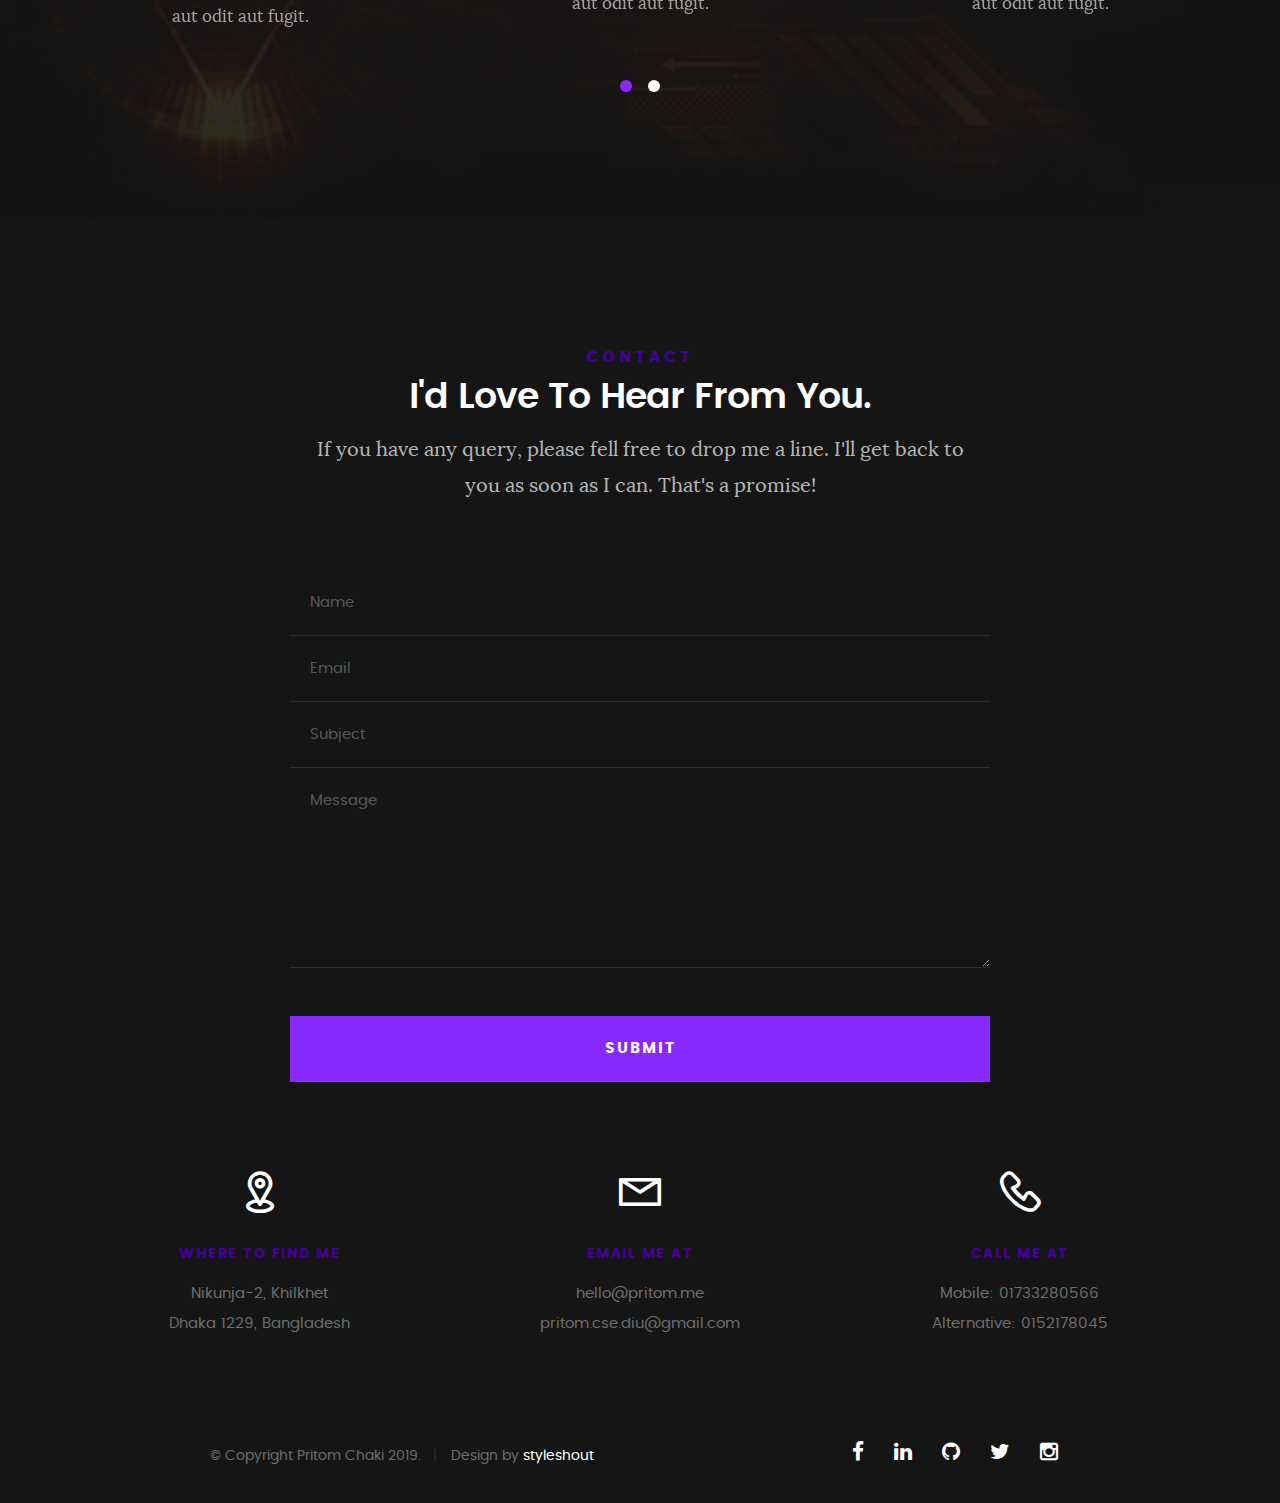
==== commit 6d7fe244: "Almost Done" ====
--- a/index.html
+++ b/index.html
@@ -73,7 +73,7 @@
 
    			<div class="col-twelve">
 
-	   			<h5>Hello World.</h5>
+	   			<h5>Hello</h5>
 	   			<h1>I'm Pritom Chaki</h1>
 
 	   			<p class="intro-position">
@@ -113,9 +113,8 @@
 
    				<img src="images/profile-pic.jpg" alt="Profile Picture">
 
-   				<p class="lead">I am interested in obtaining a development position, in a challenging environment that focuses
-					on the applications of technology to enterprise knowledge management, distributed computing,
-					e-Business, and system engineering and design.</p>
+   				<p class="lead">I love coding and game development with a passion, and solving challenging problems by working with others to hit deadlines.
+					    I realize that I don't know everything, but I recognize my weak points and add it to my learning.</p>
    			</div>   			
 
    		</div>   		
@@ -126,7 +125,7 @@
    		<div class="col-six tab-full">
 
    			<h3>Profile</h3>
-   			<p>Some short details of my profile. </p>
+   			<p>As a Game Developer, My passion is creating, and I find happiness in being a better me today than the me yesterday. </p>
 
    			<ul class="info-list">
    				<li>
@@ -158,7 +157,7 @@
    		<div class="col-six tab-full">
 
    			<h3>Skills</h3>
-   			<p>I have skills on this areas.</p>
+   			<p>Game development is hard. Managing projects is hard. Working remotely is hard. Here are some things I'm good at, to help ease the pain.</p>
 
 				<ul class="skill-bars">
 				   <li>
@@ -235,18 +234,19 @@
 	   				</div>
 
 	   				<div class="timeline-header">
-	   					<h3>UI Designer</h3>
-	   					<p>July 2015 - Present</p>
+	   					<h3>Game Developer</h3>
+	   					<p>May 2017 - Present</p>
 	   				</div>
 
 	   				<div class="timeline-content">
-	   					<h4>Awesome Studio</h4>
-	   					<p>Lorem ipsum Occaecat do esse ex et dolor culpa nisi ex in magna consectetur nisi cupidatat laboris esse eiusmod deserunt aute do quis velit esse sed Ut proident cupidatat nulla esse cillum laborum occaecat nostrud sit dolor incididunt amet est occaecat nisi.</p>
+	   					<h4>GrapView Studio</h4>
+	   					<p> Developing mobile application for Augmented Reality & Virtual Reality.
+							Also Maintain website & all IT related works.</p>
 	   				</div>
 
 	   			</div> <!-- /timeline-block -->
 
-	   			<div class="timeline-block">
+	   			<!-- <div class="timeline-block">
 
 	   				<div class="timeline-ico">
 	   					<i class="fa fa-briefcase"></i>
@@ -262,9 +262,9 @@
 	   					<p>Lorem ipsum Occaecat do esse ex et dolor culpa nisi ex in magna consectetur nisi cupidatat laboris esse eiusmod deserunt aute do quis velit esse sed Ut proident cupidatat nulla esse cillum laborum occaecat nostrud sit dolor incididunt amet est occaecat nisi incididunt.</p>
 	   				</div>
 
-	   			</div> <!-- /timeline-block -->
-
-	   			<div class="timeline-block">
+	   			</div> /timeline-block -->
+
+	   			<!-- <div class="timeline-block">
 
 	   				<div class="timeline-ico">
 	   					<i class="fa fa-briefcase"></i>
@@ -280,7 +280,7 @@
 	   					<p>Lorem ipsum Occaecat do esse ex et dolor culpa nisi ex in magna consectetur nisi cupidatat laboris esse eiusmod deserunt aute do quis velit esse sed Ut proident cupidatat nulla esse cillum laborum occaecat nostrud sit dolor incididunt amet est occaecat nisi incididunt.</p>
 	   				</div>
 
-	   			</div> <!-- /timeline-block -->
+	   			</div> /timeline-block -->
 
    			</div> <!-- /timeline-wrap -->   			
 
@@ -373,245 +373,13 @@
    			<h5>Portfolio</h5>
    			<h1>Check Out Some of My Works.</h1>
 
-   			<p class="lead">Lorem ipsum Do commodo in proident enim in dolor cupidatat adipisicing dolore officia nisi aliqua incididunt Ut veniam lorem ipsum Consectetur ut in in eu do.</p>
+			   <p class="lead">Hey, I'm a software developer. I can solve <strike>all some one of your</strike> problems, ok? </br>
+				I design, build & sometimes rescue applications. Have a project, idea or problem you'd like to discuss?</p>
 
    		</div>   		
    	</div> <!-- /section-intro--> 
 
-   	<div class="row portfolio-content">
-
-   		<div class="col-twelve">
-
-   			<!-- portfolio-wrapper -->
-	         <div id="folio-wrapper" class="block-1-2 block-mob-full stack">
-
-	         	<div class="bgrid folio-item">
-	               <div class="item-wrap">
-	               	<img src="images/portfolio/liberty.jpg" alt="Liberty">
-	                  <a href="#modal-01" class="overlay">	                  	           
-	                     <div class="folio-item-table">
-	                     	<div class="folio-item-cell">
-		     					       <h3 class="folio-title">Liberty</h3>	     					    
-		     					    	 <span class="folio-types">
-		     					       	  Graphic Design
-		     					       </span>
-		     					   </div>	                      	
-	                     </div>                    
-	                  </a>
-	               </div>	               
-	        		</div> <!-- /folio-item -->
-
-	        		<div class="bgrid folio-item">
-	               <div class="item-wrap">
-	               	<img src="images/portfolio/shutterbug.jpg" alt="Shutterbug">
-	               	<a href="#modal-02" class="overlay">              		                  
-	                     <div class="folio-item-table">
-	                     	<div class="folio-item-cell">
-	                     		<h3 class="folio-title">Shutterbug</h3>	     					    
-		     					    	<span class="folio-types">
-		     					       	  Web Design
-		     					      </span>		     		
-		     					   </div> 	                      	
-	                     </div>                    
-	                  </a>
-	               </div>
-	        		</div> <!-- /folio-item -->
-
-	            <div class="bgrid folio-item">
-	               <div class="item-wrap">
-	               	<img src="images/portfolio/clouds.jpg"alt="Clouds">
-	                  <a href="#modal-03" class="overlay">             		                  
-	                     <div class="folio-item-table">
-	                     	<div class="folio-item-cell">
-	                     		<h3 class="folio-title">Clouds</h3>	     					    
-		     					    	<span class="folio-types">
-		     					       	  Web Design
-		     					      </span>		     		
-		     					   </div> 	                      	
-	                     </div>                    
-	                  </a>
-	               </div>
-	        		</div> <!-- /folio-item -->
-
-	            <div class="bgrid folio-item">
-	               <div class="item-wrap">
-	               	<img src="images/portfolio/beetle.jpg" alt="Beetle">
-	                  <a href="#modal-04" class="overlay">                  	                 
-	                     <div class="folio-item-table">
-	                     	<div class="folio-item-cell">
-	                     		<h3 class="folio-title">Beetle</h3>	     					    
-		     					    	<span class="folio-types">
-		     					       	  Branding
-		     					      </span>		     		
-		     					   </div>  	                      	
-	                     </div>                    
-	                  </a>
-	               </div>
-	        		</div> <!-- /folio-item -->     
-
-	        		<div class="bgrid folio-item">
-	               <div class="item-wrap">
-	               	<img src="images/portfolio/lighthouse.jpg" alt="Lighthouse">
-	                  <a href="#modal-05" class="overlay">             		                  
-	                     <div class="folio-item-table">
-	                     	<div class="folio-item-cell">
-	                     		<h3 class="folio-title">Lighthouse</h3>	     					    
-		     					    	<span class="folio-types">
-		     					       	  Web Development
-		     					      </span>		     		
-		     					   </div> 	                      	
-	                     </div>                    
-	                  </a>
-	               </div>
-	        		</div> <!-- /folio-item -->
-
-	            <div class="bgrid folio-item">
-	               <div class="item-wrap">
-	               	<img src="images/portfolio/salad.jpg" alt="Salad">
-	                  <a href="#modal-06" class="overlay">
-	                     <div class="folio-item-table">
-	                     	<div class="folio-item-cell">
-	                     		<h3 class="folio-title">Salad</h3>	     					    
-		     					    	<span class="folio-types">
-		     					       	  Branding
-		     					      </span>		     		
-		     					   </div>	                      	
-	                     </div>                    
-	                  </a>
-	               </div>
-	        		</div> <!-- /folio-item -->   
-
-	            <!-- modal popups - begin
-	            ============================================================= -->
-	            <div id="modal-01" class="popup-modal slider mfp-hide">	
-
-				     	<div class="media">
-				     		<img src="images/portfolio/modals/m-liberty.jpg" alt="" />
-				     	</div>      	
-
-					   <div class="description-box">
-					      <h4>Liberty</h4>		      
-					      <p>Proin gravida nibh vel velit auctor aliquet. Aenean sollicitudin, lorem quis bibendum auctor, nisi elit consequat ipsum, nec sagittis sem nibh id elit.</p>
-
-					      <div class="categories">Web Development</div>			               
-					   </div>
-
-			         <div class="link-box">
-			            <a href="http://www.behance.net">Details</a>
-					      <a href="#" class="popup-modal-dismiss">Close</a>
-			         </div>		      
-
-				   </div> <!-- /modal-01 -->
-
-				   <div id="modal-02" class="popup-modal slider mfp-hide">	
-
-				     	<div class="media">
-				     		<img src="images/portfolio/modals/m-shutterbug.jpg" alt="" />
-				     	</div>      	
-
-					   <div class="description-box">
-					      <h4>Shutterbug</h4>		      
-					      <p>Proin gravida nibh vel velit auctor aliquet. Aenean sollicitudin, lorem quis bibendum auctor, nisi elit consequat ipsum, nec sagittis sem nibh id elit.</p>
-
-					      <div class="categories">Web Design</div>			               
-					   </div>
-
-			         <div class="link-box">
-			            <a href="http://www.behance.net">Details</a>
-					      <a href="#" class="popup-modal-dismiss">Close</a>
-			         </div>		      
-
-				   </div> <!-- /modal-02 -->
-
-				   <div id="modal-03" class="popup-modal slider mfp-hide">	
-
-				     	<div class="media">
-				     		<img src="images/portfolio/modals/m-clouds.jpg" alt="" />
-				     	</div>      	
-
-					   <div class="description-box">
-					      <h4>Clouds</h4>		      
-					      <p>Proin gravida nibh vel velit auctor aliquet. Aenean sollicitudin, lorem quis bibendum auctor, nisi elit consequat ipsum, nec sagittis sem nibh id elit.</p>
-
-					      <div class="categories">Web Design</div>			               
-					   </div>
-
-			         <div class="link-box">
-			            <a href="http://www.behance.net">Details</a>
-					      <a href="#" class="popup-modal-dismiss">Close</a>
-			         </div>		      
-
-				   </div> <!-- /modal-03 -->
-
-				   <div id="modal-04" class="popup-modal slider mfp-hide">	
-
-				     	<div class="media">
-				     		<img src="images/portfolio/modals/m-beetle.jpg" alt="" />
-				     	</div>      	
-
-					   <div class="description-box">
-					      <h4>Beetle</h4>		      
-					      <p>Proin gravida nibh vel velit auctor aliquet. Aenean sollicitudin, lorem quis bibendum auctor, nisi elit consequat ipsum, nec sagittis sem nibh id elit.</p>
-
-					      <div class="categories">Branding</div>			               
-					   </div>
-
-			         <div class="link-box">
-			            <a href="http://www.behance.net">Details</a>
-					      <a href="#" class="popup-modal-dismiss">Close</a>
-			         </div>		      
-
-				   </div> <!-- /modal-04 -->
-
-				   <div id="modal-05" class="popup-modal slider mfp-hide">	
-
-				     	<div class="media">
-				     		<img src="images/portfolio/modals/m-lighthouse.jpg" alt="" />
-				     	</div>      	
-
-					   <div class="description-box">
-					      <h4>Lighthouse</h4>		      
-					      <p>Proin gravida nibh vel velit auctor aliquet. Aenean sollicitudin, lorem quis bibendum auctor, nisi elit consequat ipsum, nec sagittis sem nibh id elit.</p>
-
-					      <div class="categories">Web Development</div>			               
-					   </div>
-
-			         <div class="link-box">
-			            <a href="http://www.behance.net">Details</a>
-					      <a href="#" class="popup-modal-dismiss">Close</a>
-			         </div>		      
-
-				   </div> <!-- /modal-05 -->
-
-				   <div id="modal-06" class="popup-modal slider mfp-hide">	
-
-				     	<div class="media">
-				     		<img src="images/portfolio/modals/m-salad.jpg" alt="" />
-				     	</div>      	
-
-					   <div class="description-box">
-					      <h4>Salad</h4>		      
-					      <p>Proin gravida nibh vel velit auctor aliquet. Aenean sollicitudin, lorem quis bibendum auctor, nisi elit consequat ipsum, nec sagittis sem nibh id elit.</p>
-
-					      <div class="categories">Branding</div>			               
-					   </div>
-
-			         <div class="link-box">
-			            <a href="http://www.behance.net">Details</a>
-					      <a href="#" class="popup-modal-dismiss">Close</a>
-			         </div>		      
-
-				   </div> <!-- /modal-06 -->
-
-
-				   <!-- modal popups - end
-	            ============================================================= -->
-
-	         </div> <!-- /portfolio-wrapper --> 
-
-   		</div>  <!-- /twelve -->   
-
-   	</div> <!-- /portfolio-content --> 
+   	<!----Contetnt Section Wilbe here-->
 		
 	</section> <!-- /portfolio --> 
 
@@ -631,7 +399,7 @@
    			<h5>Services</h5>
    			<h1>What Can I Do For You?</h1>
 
-   			<p class="lead">Lorem ipsum Do commodo in proident enim in dolor cupidatat adipisicing dolore officia nisi aliqua incididunt Ut veniam lorem ipsum Consectetur ut in in eu do.</p>
+   			<p class="lead">So are you looking for a professional, communicative & punctual software engineer with extensive game development skills?</p>
 
    		</div>   		
    	</div> <!-- /section-intro -->
@@ -642,7 +410,7 @@
 
 	      	<div class="service">	
 
-	      		<span class="icon"><i class="icon-earth"></i></span>            
+	      		<span class="icon"><img src="images/pan.png" alt="ProfiPicture"></i></span>            
 
 	            <div class="service-content">	
 
--- a/css/main.css
+++ b/css/main.css
@@ -1138,7 +1138,7 @@
 }
 .menu-toggle span {
 	display: block;
-	background-color: #430099;
+	background-color: #8729ff;
 	width: 24px;
 	height: 3px;
 	margin-top: -1.5px;
@@ -1196,7 +1196,7 @@
 	background-color: rgba(255, 0, 119, 0);
 }
 .menu-toggle.is-clicked span::before, .menu-toggle.is-clicked span::after {
-	background-color: #f00000;
+	background-color: #8729ff;
 	-moz-transition-delay: 0s, 0.2s;
 	-o-transition-delay: 0s, 0.2s;
 	-webkit-transition-delay: 0s, 0.2s;
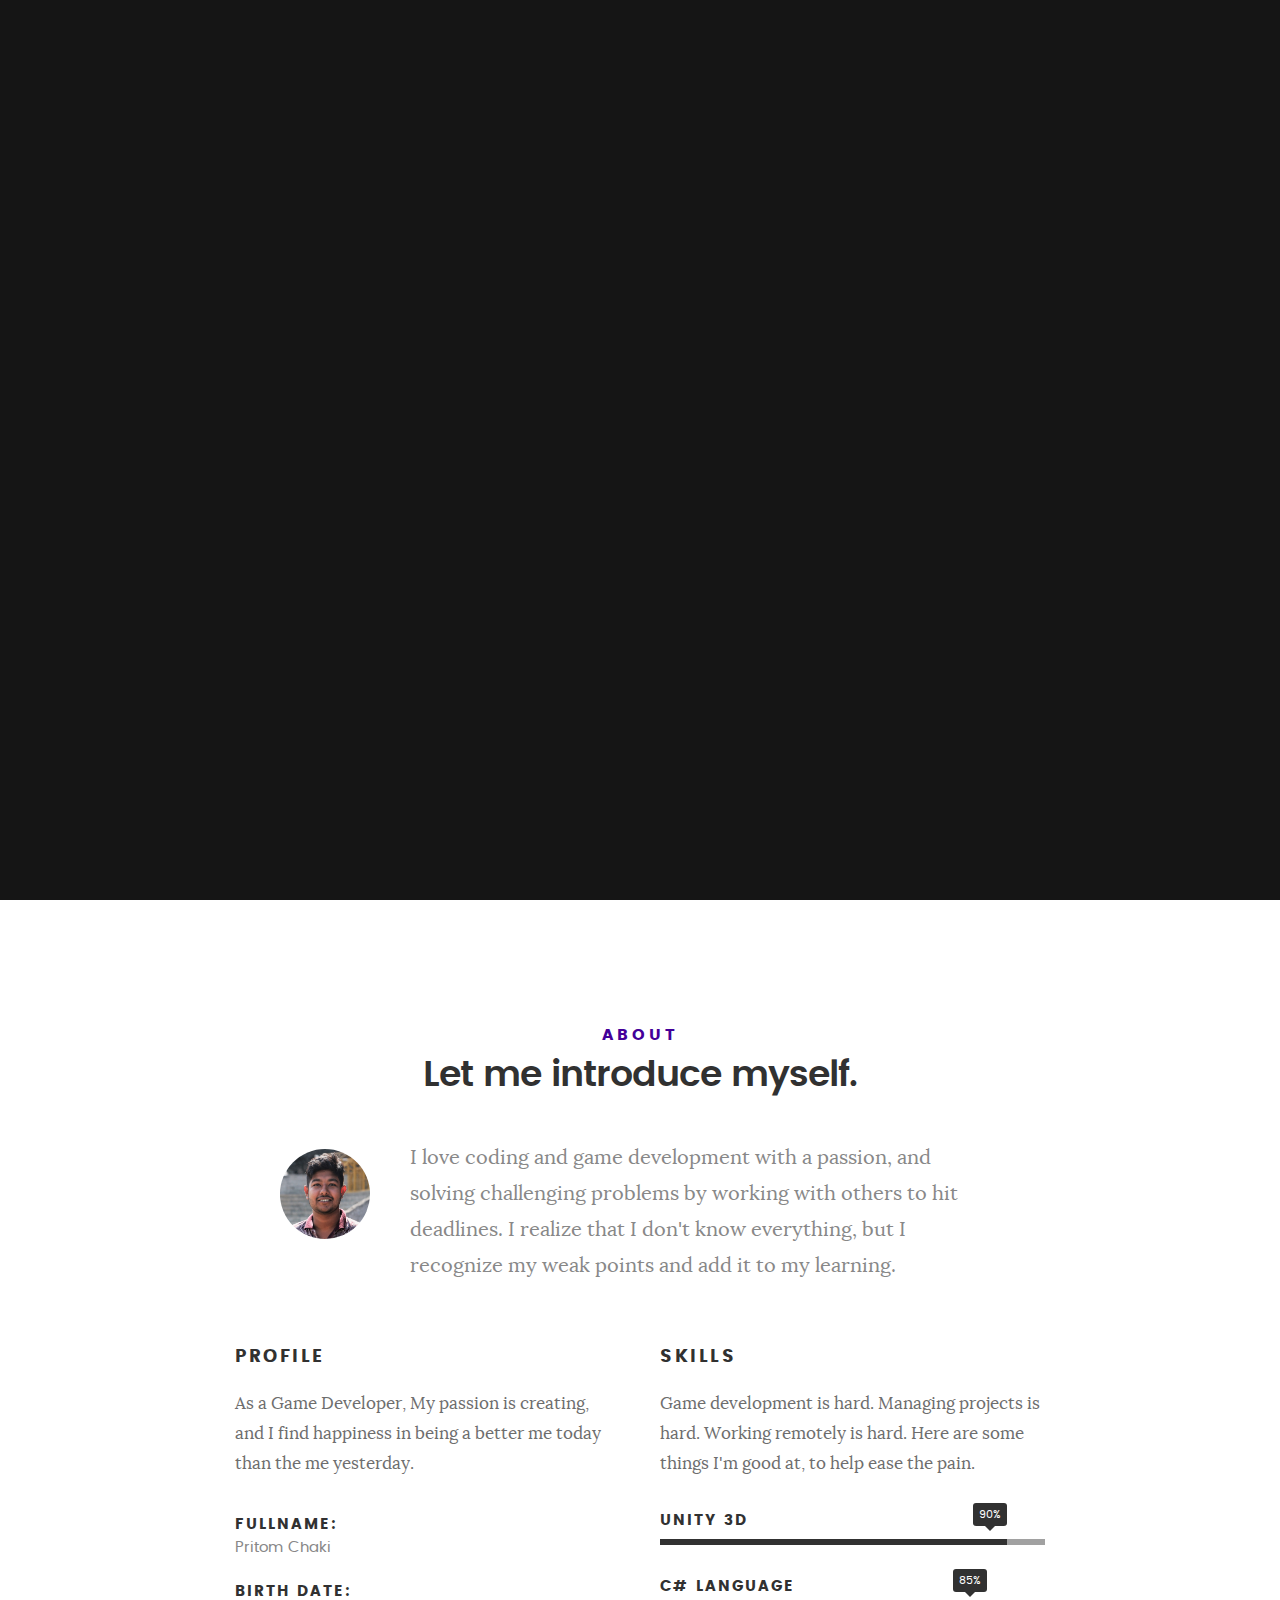
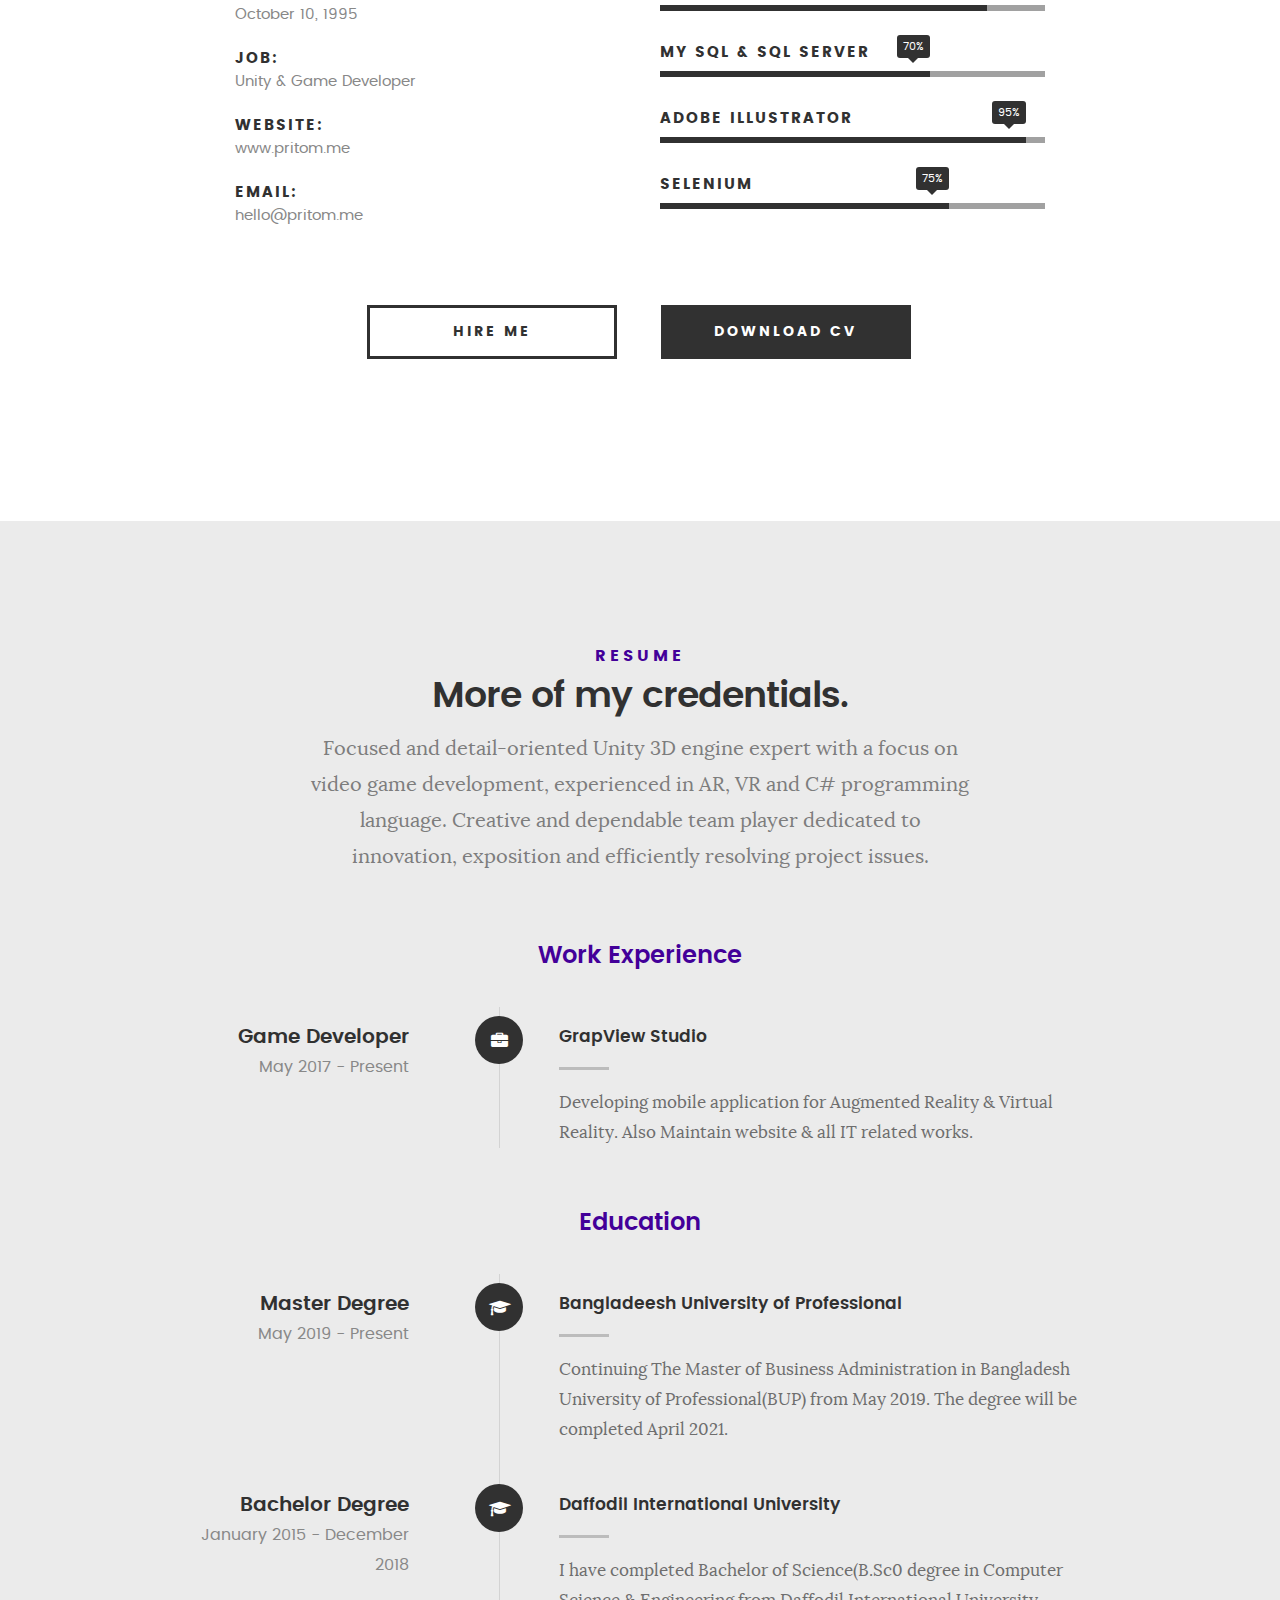
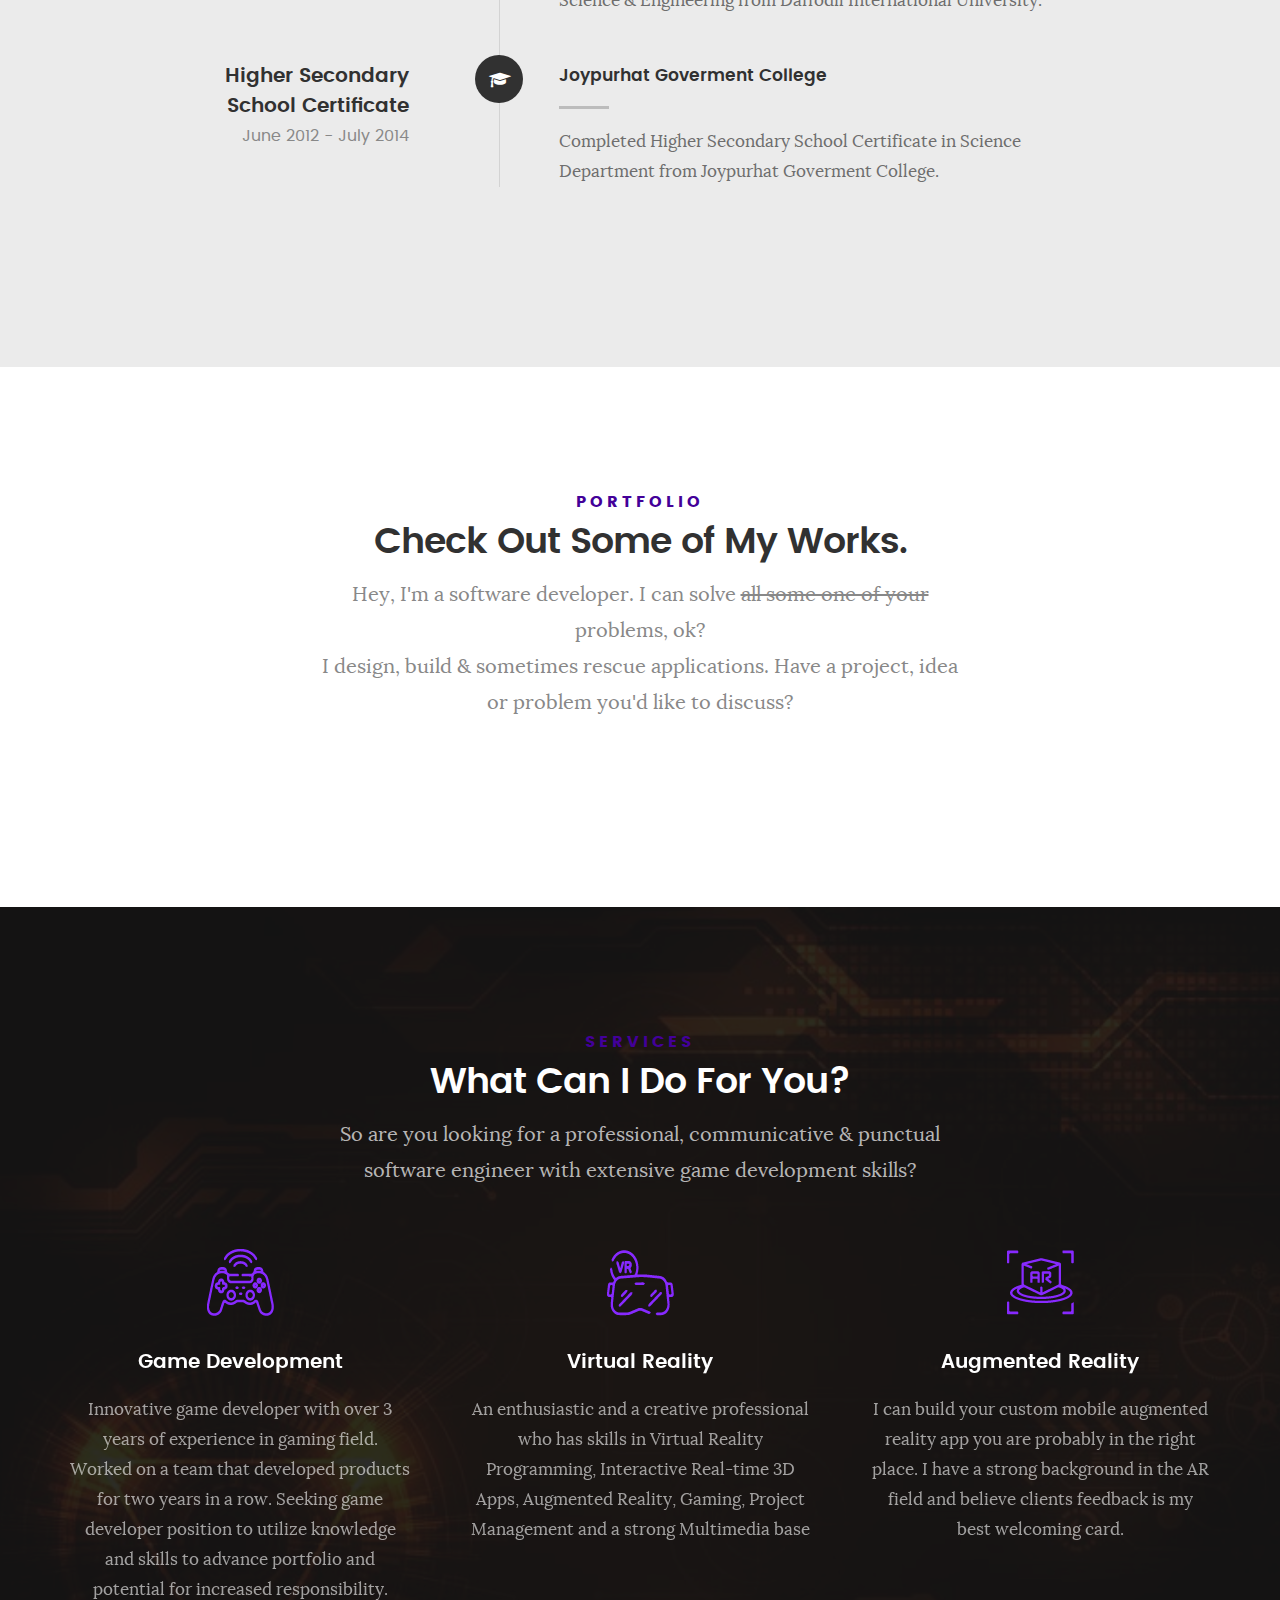
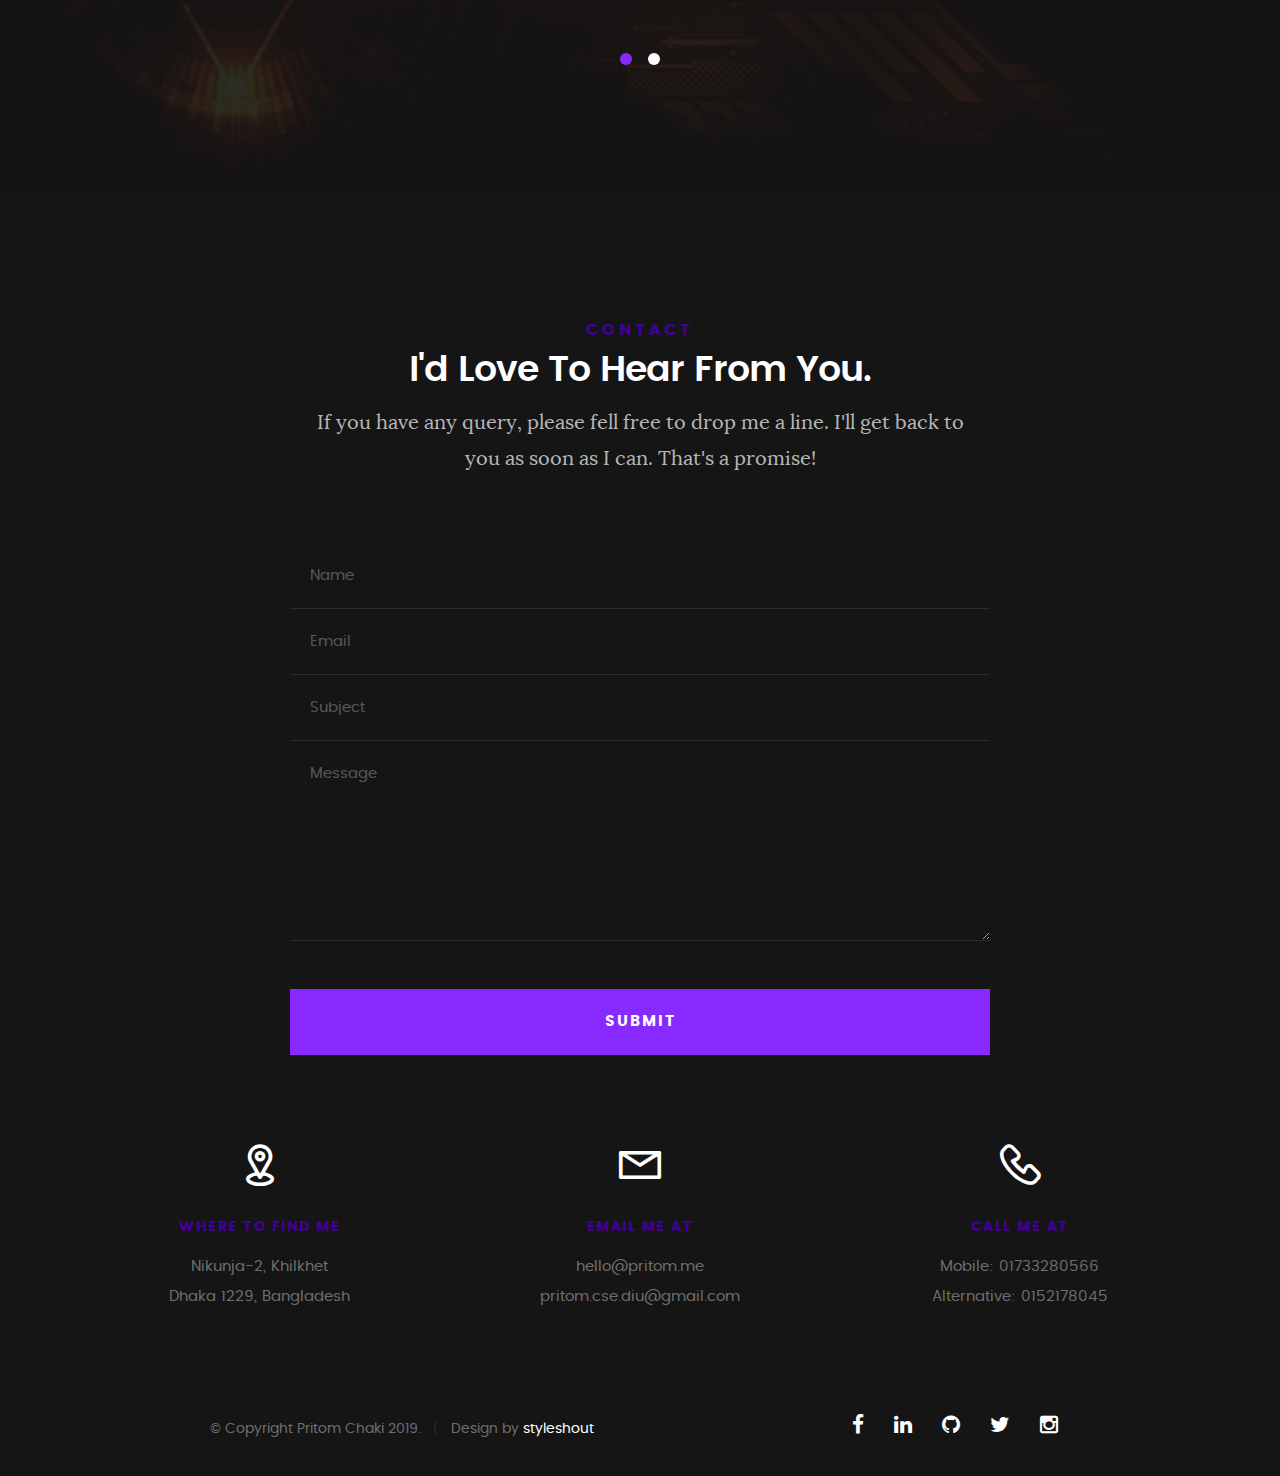
==== commit 4d15a33d: "Final1" ====
--- a/index.html
+++ b/index.html
@@ -53,7 +53,8 @@
 						<li><a class="smoothscroll"  href="#resume" title="">Resume</a></li>
 						<li><a class="smoothscroll"  href="#portfolio" title="">Portfolio</a></li>
 						<li><a class="smoothscroll"  href="#services" title="">Services</a></li>					
-						<li><a class="smoothscroll"  href="#contact" title="">Contact</a></li>	
+						<li><a class="smoothscroll"  href="#contact" title="">Contact</a></li>
+						<li><a href="http://blog.pritom.me" title="">My Blog</a></li>	
 						<!--<li><a href="styles.html" title="">Style Demo</a></li>	--> 			
 					</ul>
 				</nav>    		
@@ -410,13 +411,15 @@
 
 	      	<div class="service">	
 
-	      		<span class="icon"><img src="images/pan.png" alt="ProfiPicture"></i></span>            
+	      		<span class="icon"><img src="images/game.png" alt="VR_Logo"></span>            
 
 	            <div class="service-content">	
 
-	            	 <h3>Webdesign</h3>
-
-		            <p class="desc">Sed ut perspiciatis unde omnis iste natus error sit voluptatem accusantium doloremque laudantium, totam rem aperiam, eaque ipsa quae ab illo inventore veritatis et quasi architecto beatae vitae dicta sunt explicabo. Nemo enim ipsam voluptatem quia voluptas sit aspernatur aut odit aut fugit.
+	            	 <h3>Game Development</h3>
+
+		            <p class="desc">Innovative game developer with over 3 years of experience in gaming field.
+						Worked on a team that developed products for two years in a row. Seeking game developer 
+						position to utilize knowledge and skills to advance portfolio and potential for increased responsibility.
 	         		</p>
 	         		
 	         	</div> 	         	 
@@ -425,13 +428,14 @@
 
 				<div class="service">	
 
-					<span class="icon"><i class="icon-window"></i></span>                          
+					<span class="icon"><img src="images/vr.png" alt="VR_Logo"></span>                          
 
 	            <div class="service-content">	
 
-	            	<h3>Web Development</h3>  
-
-		            <p class="desc">Sed ut perspiciatis unde omnis iste natus error sit voluptatem accusantium doloremque laudantium, totam rem aperiam, eaque ipsa quae ab illo inventore veritatis et quasi architecto beatae vitae dicta sunt explicabo. Nemo enim ipsam voluptatem quia voluptas sit aspernatur aut odit aut fugit.
+	            	<h3>Virtual Reality</h3>  
+
+		            <p class="desc">An enthusiastic and a creative professional who has skills in Virtual Reality Programming,
+						 Interactive Real-time 3D Apps, Augmented Reality, Gaming, Project Management and a strong Multimedia base
 	         		</p>
 
 	            </div>	                          
@@ -440,13 +444,14 @@
 
 			   <div class="service">
 
-			   	<span class="icon"><i class="icon-paint-brush"></i></span>		            
+			   	<span class="icon"><img src="images/ar.png" alt="AR_Logo"></span>		            
 
 	            <div class="service-content">
 
-	            	<h3>Branding</h3>
-
-		            <p class="desc">Sed ut perspiciatis unde omnis iste natus error sit voluptatem accusantium doloremque laudantium, totam rem aperiam, eaque ipsa quae ab illo inventore veritatis et quasi architecto beatae vitae dicta sunt explicabo. Nemo enim ipsam voluptatem quia voluptas sit aspernatur aut odit aut fugit.
+	            	<h3>Augmented Reality</h3>
+
+		            <p class="desc">I can build your custom mobile augmented reality app you are probably in the right place.
+						  I have a strong background in the AR field and believe clients feedback is my best welcoming card.
 	        			</p> 
 
 	            </div> 	            	               
@@ -455,13 +460,15 @@
 
 				<div class="service">
 
-					<span class="icon"><i class="icon-toggles"></i></span>	              
+					<span class="icon"><img src="images/graphics.png" alt="Graphics_Logo"></span>	              
 
 	            <div class="service-content">
 
-	            	<h3>UI/UX Design</h3>
-
-		            <p class="desc">Sed ut perspiciatis unde omnis iste natus error sit voluptatem accusantium doloremque laudantium, totam rem aperiam, eaque ipsa quae ab illo inventore veritatis et quasi architecto beatae vitae dicta sunt explicabo. Nemo enim ipsam voluptatem quia voluptas sit aspernatur aut odit aut fugit.
+	            	<h3>Logo Design</h3>
+
+		            <p class="desc">A company’s identity/logo is its image to the world. It’s the big, first impression.
+						 There’s no overstating this; hence the value of research, wisdom, knowledge, creativity,
+						  and over 6 years of experience factor into each logo I design. 
 	         		</p> 
 	         		
 	            </div>                
@@ -470,13 +477,14 @@
 
 			   <div class="service">
 
-			   	<span class="icon"><i class="icon-image"></i></span>	            
+			   	<span class="icon"><img src="images/database.png" alt="Database_Logo"></span>	            
 
 	            <div class="service-content">
 
-	            	<h3>Graphics Design</h3>
-
-		            <p class="desc">Sed ut perspiciatis unde omnis iste natus error sit voluptatem accusantium doloremque laudantium, totam rem aperiam, eaque ipsa quae ab illo inventore veritatis et quasi architecto beatae vitae dicta sunt explicabo. Nemo enim ipsam voluptatem quia voluptas sit aspernatur aut odit aut fugit.
+	            	<h3>Database Support</h3>
+
+		            <p class="desc">Strong Knowledge in MySQL / Oracle / SQL Server Databases.
+						 Expert-level knowledge in designing, implementing, and managing database systems for heavy-traffic transactions. 
 	        			</p> 
 
 	            </div>	               
@@ -485,13 +493,15 @@
 
 			   <div class="service">
 
-			   	<span class="icon"><i class="icon-chat"></i></span>	   	           
+			   	<span class="icon"><img src="images/testing.png" alt="Testing_Logo"></span>	   	           
 
 	            <div class="service-content">
 
-	            	 <h3>Consultancy</h3>
-
-		            <p class="desc">Sed ut perspiciatis unde omnis iste natus error sit voluptatem accusantium doloremque laudantium, totam rem aperiam, eaque ipsa quae ab illo inventore veritatis et quasi architecto beatae vitae dicta sunt explicabo. Nemo enim ipsam voluptatem quia voluptas sit aspernatur aut odit aut fugit.
+	            	 <h3>Automated Testing</h3>
+
+		            <p class="desc">Good enough is never enough. That’s my personal and professional mantra.
+						 My life’s mission is making sites, applications and systems better (the best).
+						  Only then can we truly create meaningful engagements, more loyalty and increased revenue.
 	        			</p> 
 	        			
 	            </div>	               
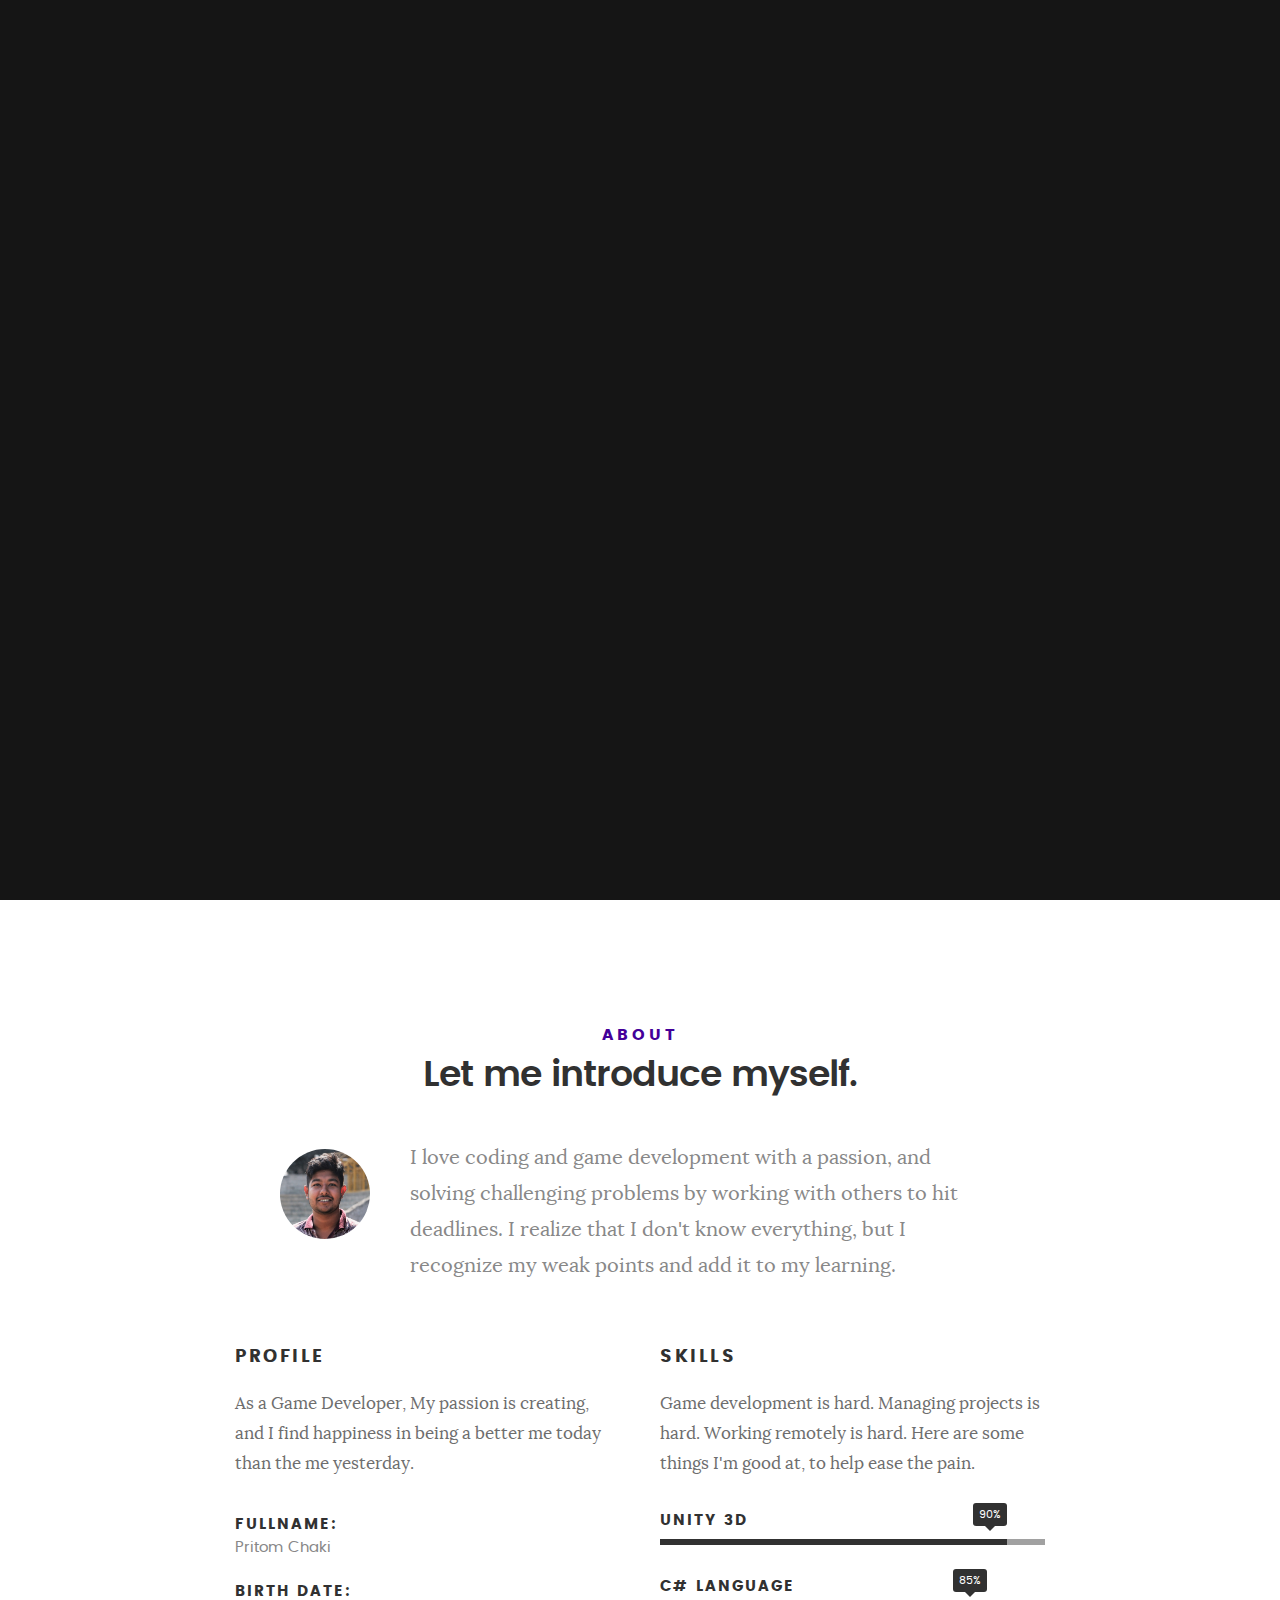
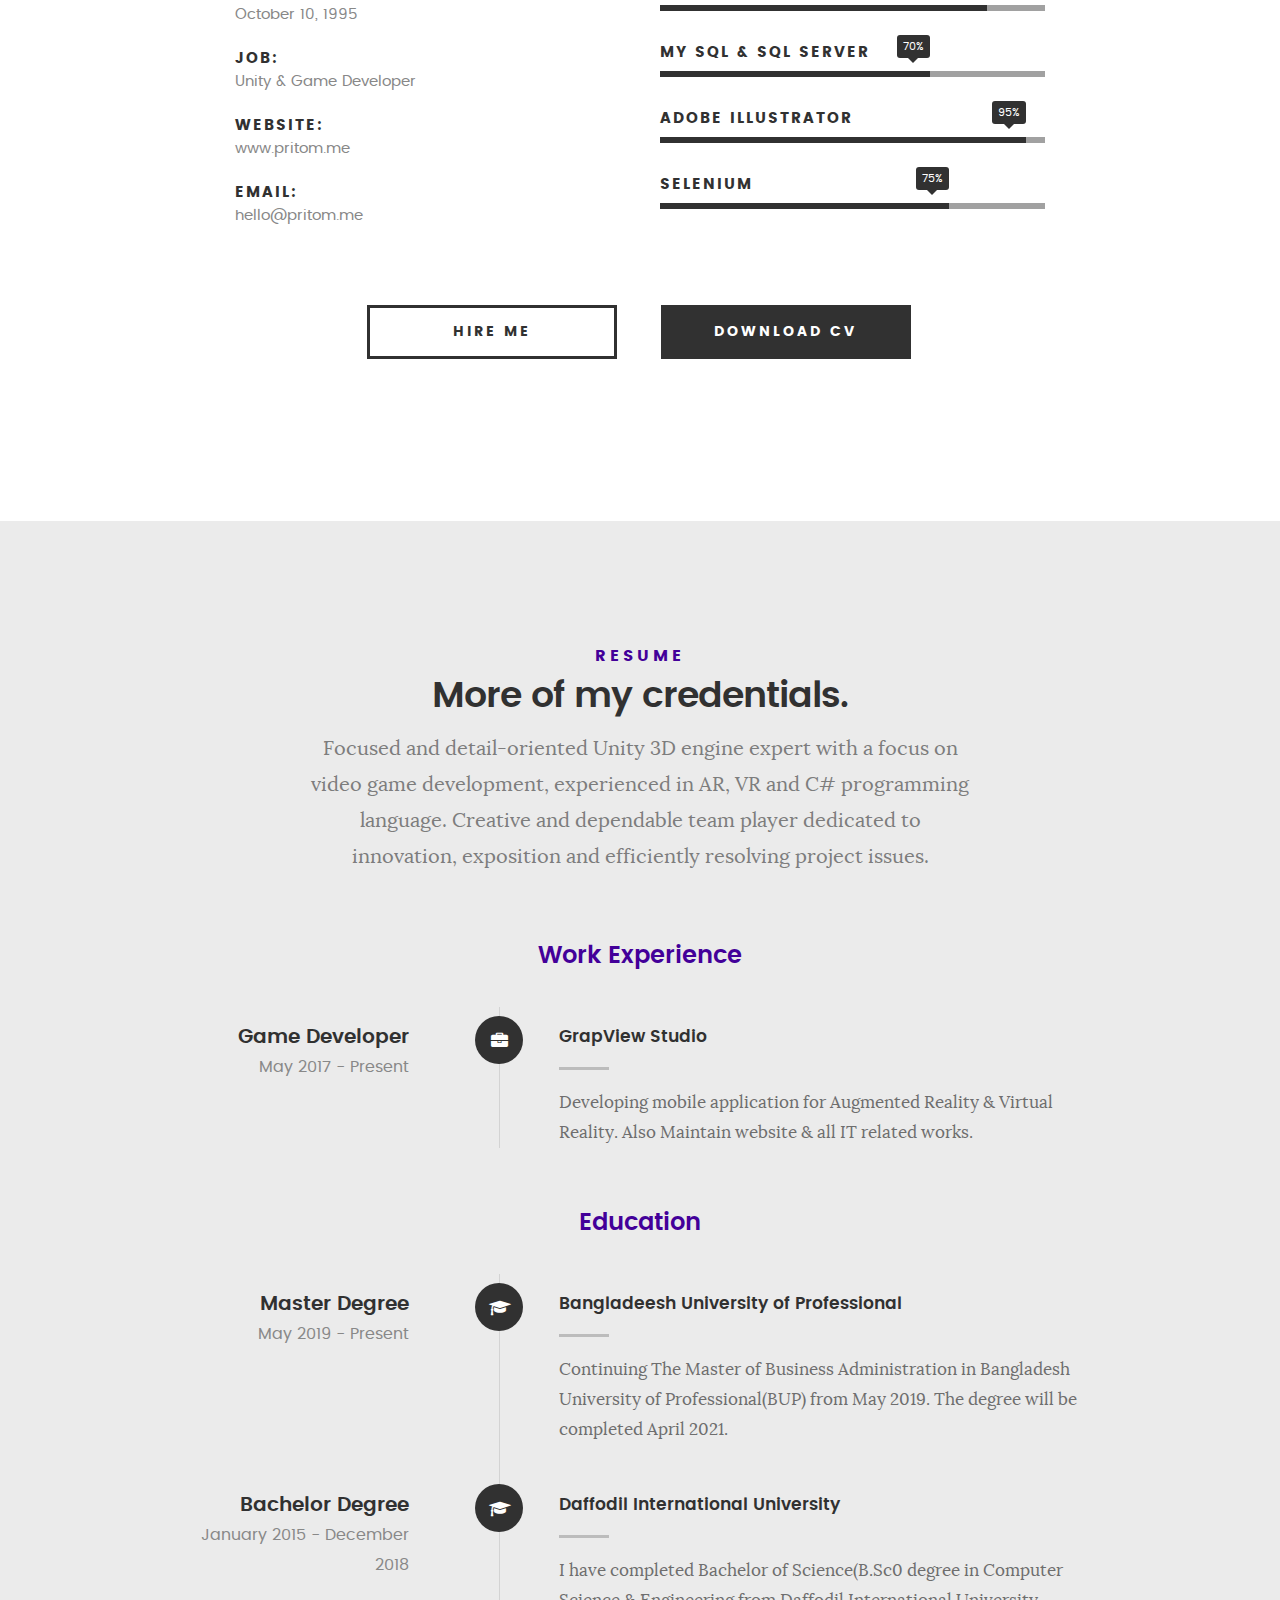
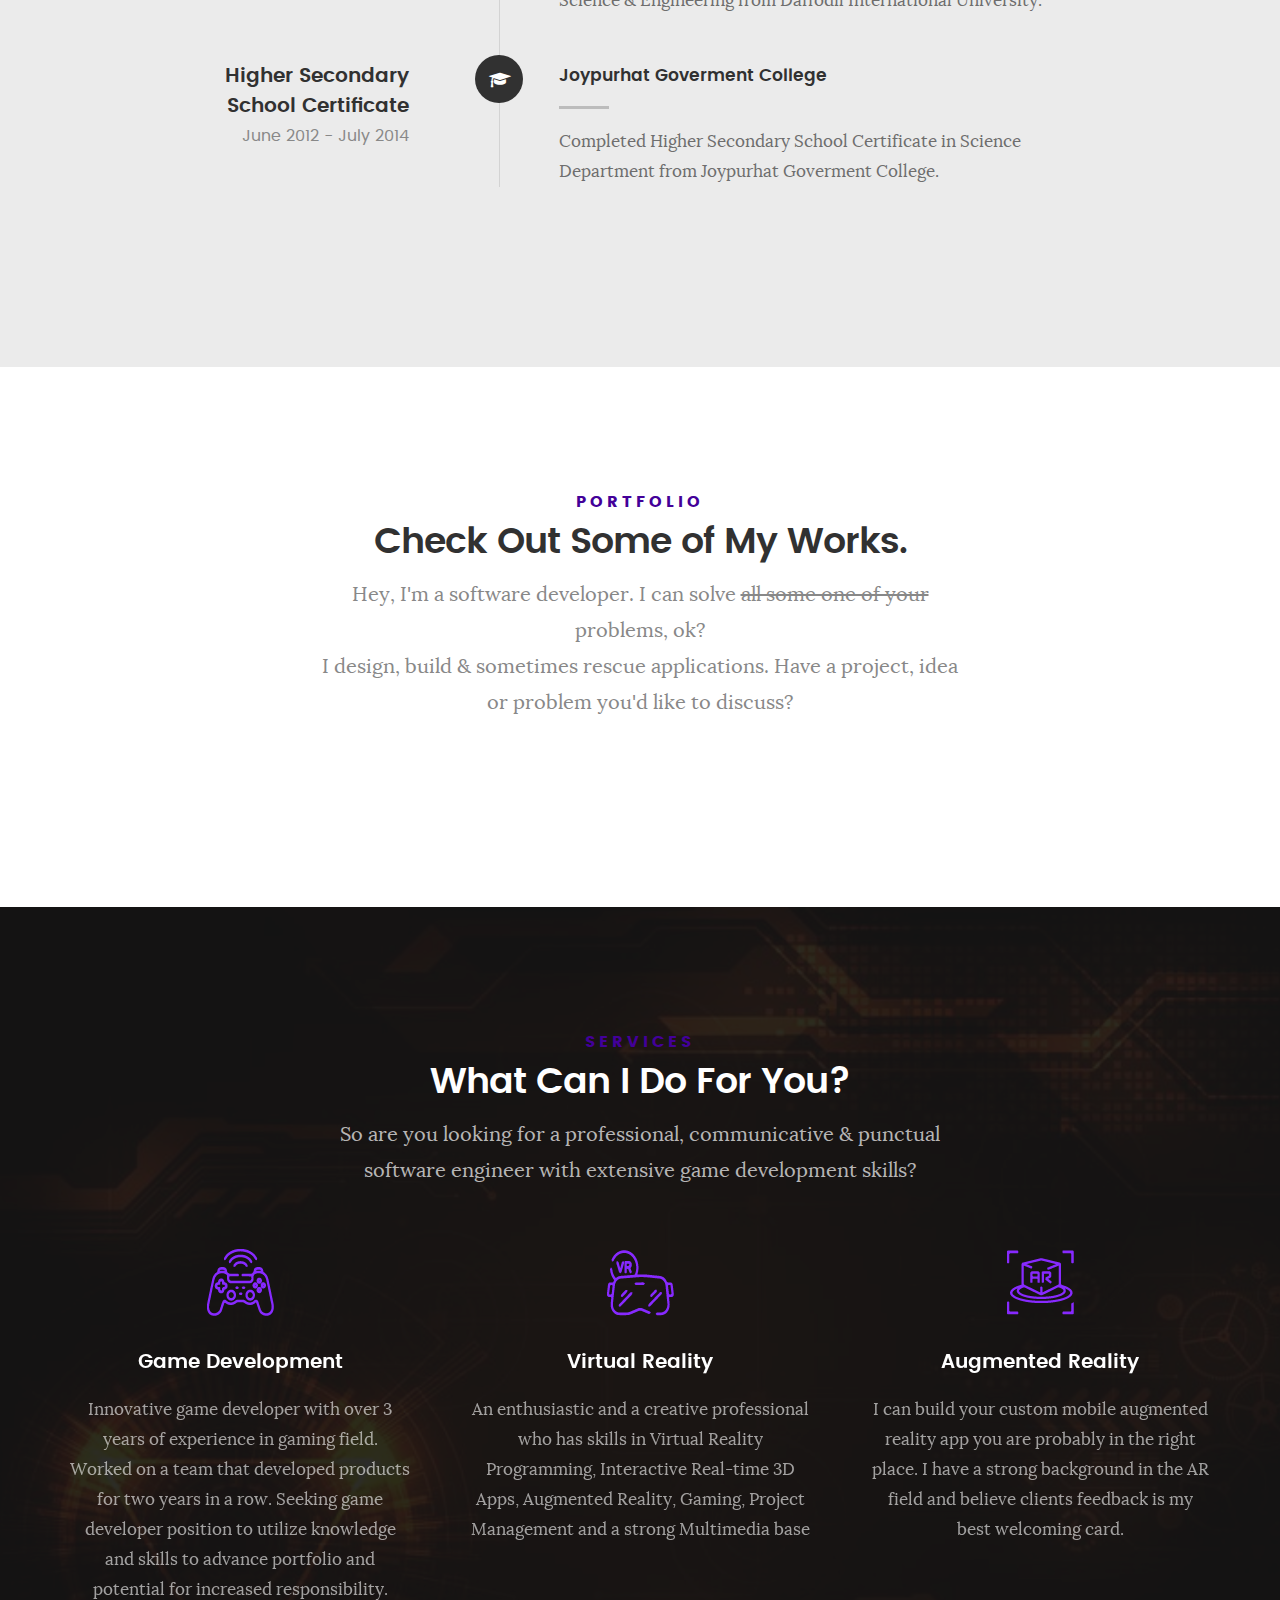
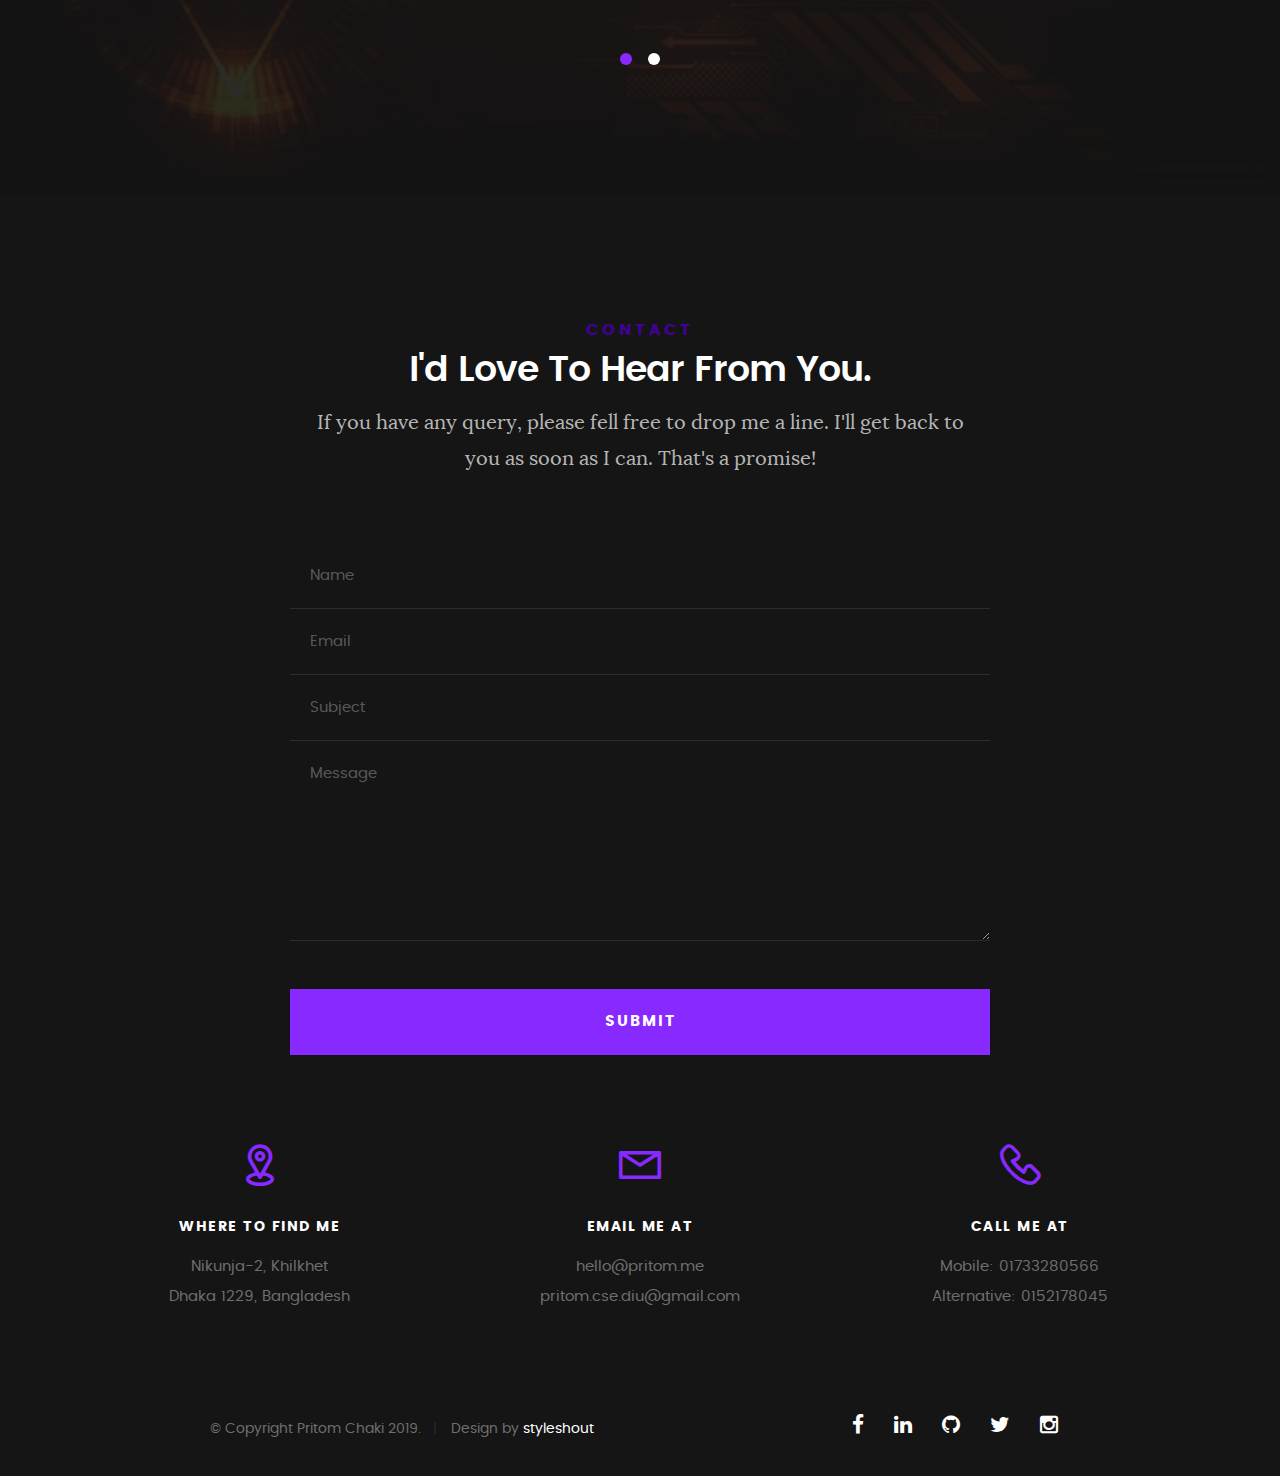
==== commit b8dcf349: "After alll uodate" ====
--- a/index.html
+++ b/index.html
@@ -54,7 +54,7 @@
 						<li><a class="smoothscroll"  href="#portfolio" title="">Portfolio</a></li>
 						<li><a class="smoothscroll"  href="#services" title="">Services</a></li>					
 						<li><a class="smoothscroll"  href="#contact" title="">Contact</a></li>
-						<li><a href="http://blog.pritom.me" title="">My Blog</a></li>	
+						<li><a href="http://blog.pritom.me"  target="_blank" title="">My Blog</a></li>	
 						<!--<li><a href="styles.html" title="">Style Demo</a></li>	--> 			
 					</ul>
 				</nav>    		
--- a/css/main.css
+++ b/css/main.css
@@ -2422,10 +2422,10 @@
 }
 .contact-info .icon i {
 	font-size: 4.2rem;
+	color: #8729ff;
+}
+.contact-info h5 {
 	color: #FFFFFF;
-}
-.contact-info h5 {
-	color: #430099;
 }
 
 /**
